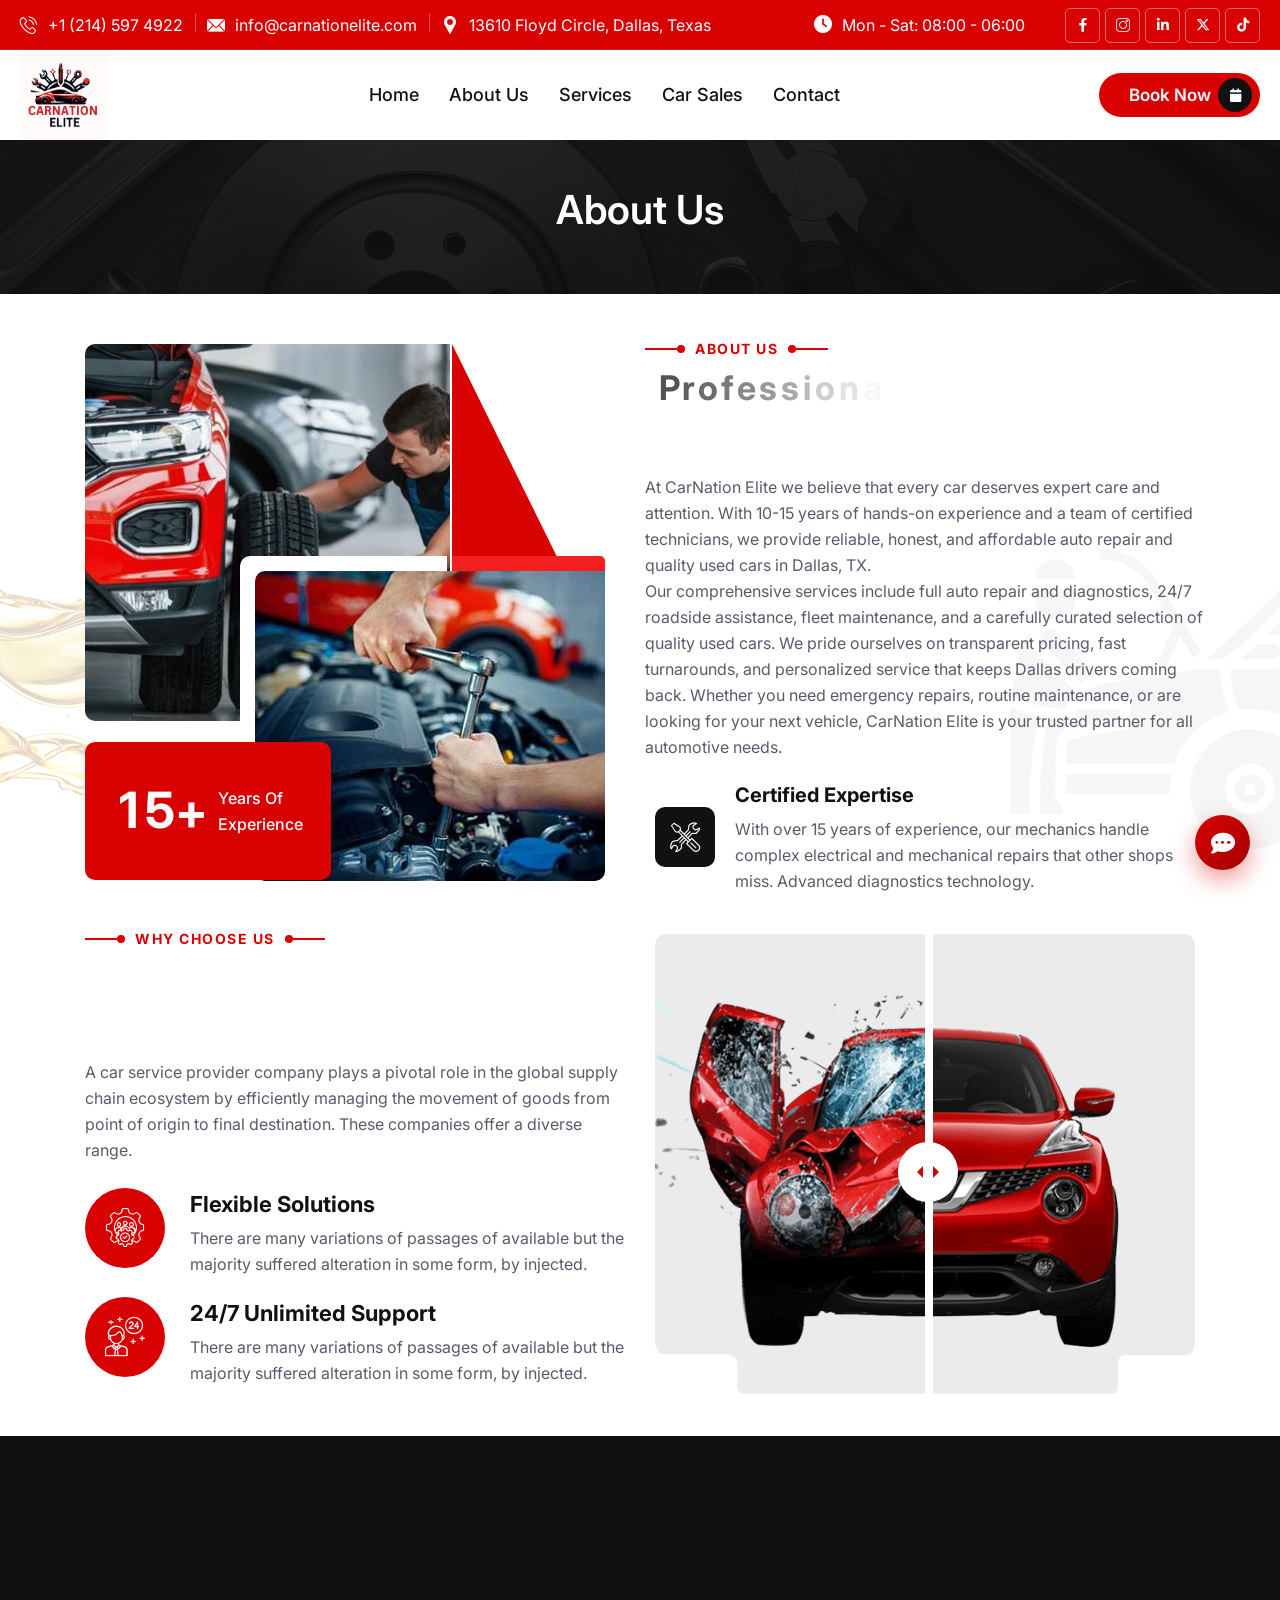
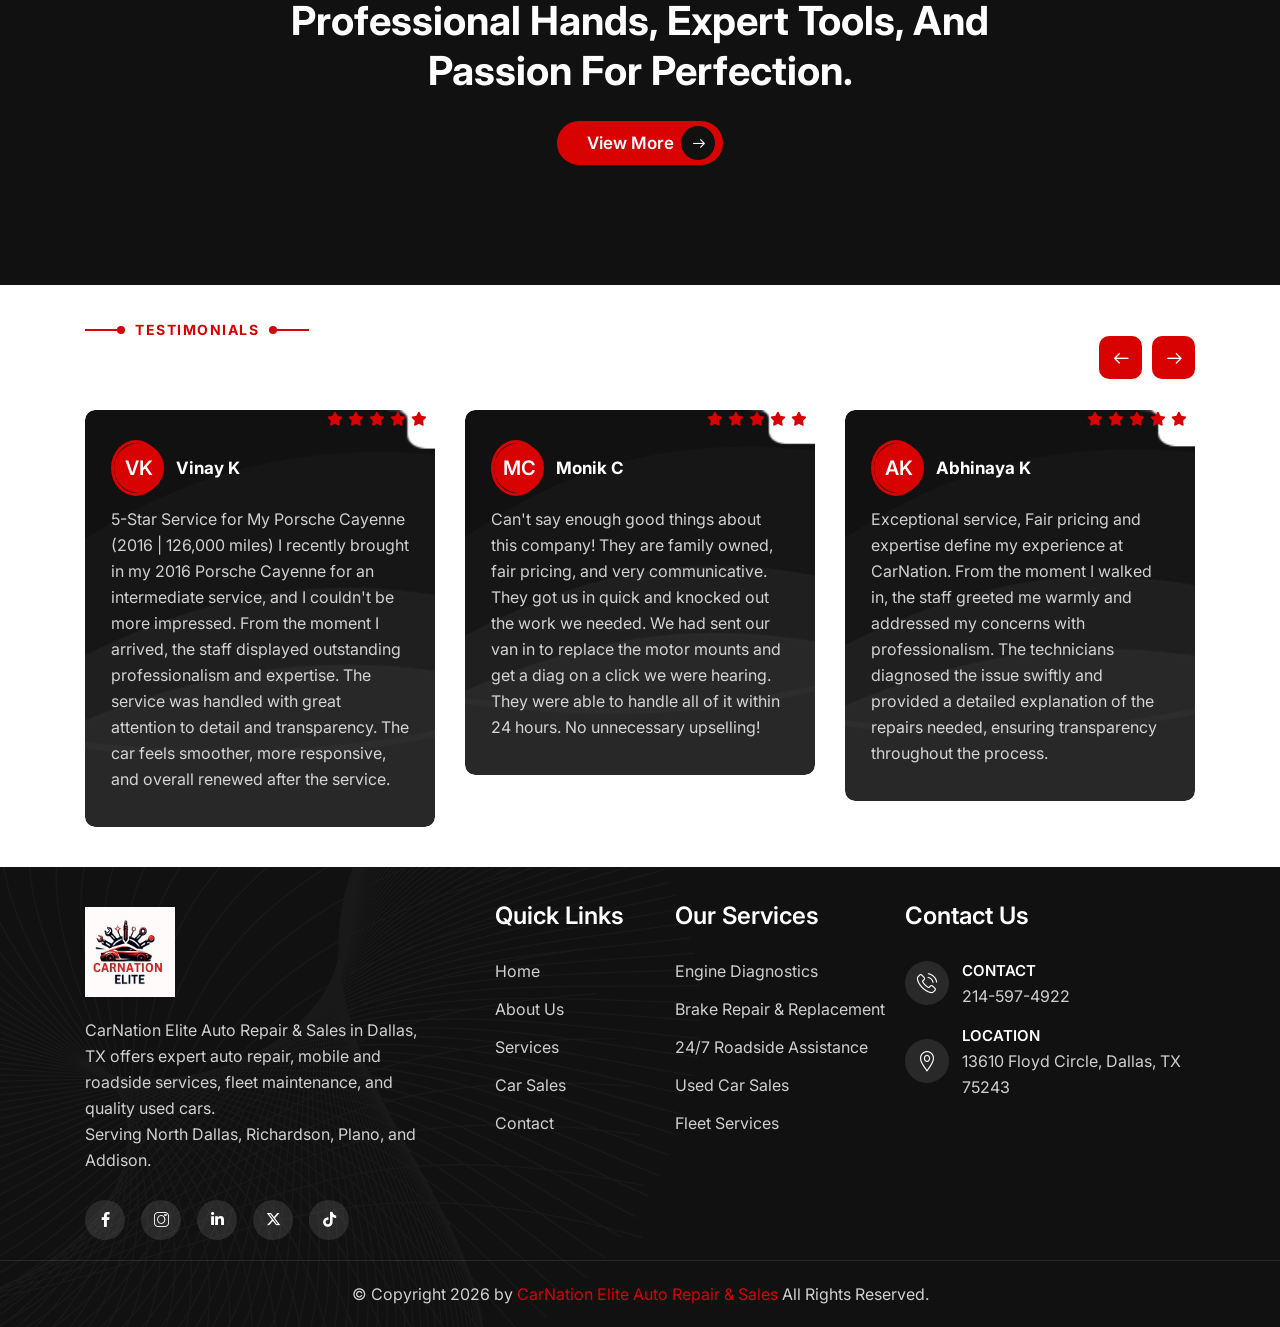
==== about.html @ b5d97a6f "Initial commit" ====
<!DOCTYPE html>
<html lang="en">


<head>
    <meta charset="UTF-8" />
    <meta name="viewport" content="width=device-width, initial-scale=1.0" />
    <title>About CarNation Elite - Professional Auto Repair & Used Cars Dallas TX</title>
    <meta name="description"
        content="Learn about CarNation Elite - Dallas's trusted auto repair and used car dealership with 15+ years experience. Meet our certified technicians and discover our commitment to quality service, transparent pricing, and customer satisfaction." />
    <meta name="keywords"
        content="about CarNation Elite, auto repair Dallas TX, certified mechanics Dallas, used car dealership Dallas, roadside assistance Texas, fleet services Dallas, car maintenance experts, automotive repair specialists, Dallas auto shop history, certified technicians" />
    <meta name="author" content="CarNation Elite Auto Repair & Sales" />
    <meta name="robots" content="index, follow, max-image-preview:large, max-snippet:-1, max-video-preview:-1" />
    <meta name="language" content="English" />
    <meta name="geo.region" content="US-TX" />
    <meta name="geo.placename" content="Dallas, Texas" />
    <meta name="geo.position" content="32.7767;-96.7970" />
    <link rel="apple-touch-icon" sizes="180x180" href="assets/images/favicons/apple-touch-icon.png" />
    <link rel="icon" type="image/png" sizes="32x32" href="assets/images/favicons/favicon-32x32.png" />
    <link rel="icon" type="image/png" sizes="16x16" href="assets/images/favicons/favicon-16x16.png" />
    <link rel="canonical" href="https://carnationelite.com/about.html" />
    <meta property="og:locale" content="en_US" />
    <meta property="og:type" content="website" />
    <meta property="og:title" content="About CarNation Elite - Meet Dallas's Trusted Auto Repair Experts" />
    <meta property="og:description"
        content="Discover CarNation Elite's story - 15+ years serving Dallas with expert auto repair, quality used cars, and certified technicians. Learn about our commitment to excellence and customer satisfaction." />
    <meta property="og:url" content="https://carnationelite.com/about.html" />
    <meta property="og:site_name" content="CarNation Elite Auto Repair & Sales" />
    <meta property="og:image" content="https://carnationelite.com/assets/images/resources/logo-2.png" />
    <meta property="og:image:width" content="1200" />
    <meta property="og:image:height" content="630" />
    <meta name="twitter:card" content="summary_large_image" />
    <meta name="twitter:title" content="About CarNation Elite - Dallas Auto Repair Experts" />
    <meta name="twitter:description"
        content="Meet the team behind Dallas's trusted auto repair service. 15+ years experience, certified technicians, and commitment to quality service." />
    <meta name="twitter:image" content="https://carnationelite.com/assets/images/resources/logo-2.png" />
    <meta name="twitter:site" content="@carnationelite" />
    <script type="application/ld+json">
    {
        "@context": "https://schema.org",
        "@type": "AutoRepair",
        "name": "CarNation Elite Auto Repair & Sales",
        "description": "Expert auto repair, 24/7 roadside assistance, fleet services & quality used cars in Dallas, TX. Certified technicians with 15+ years experience.",
        "url": "https://carnationelite.com",
        "logo": "https://carnationelite.com/assets/images/resources/logo-2.png",
        "image": "https://carnationelite.com/assets/images/resources/about-one-img-1.jpg",
        "telephone": "+1-214-597-4922",
        "email": "info@carnationelite.com",
        "address": {
            "@type": "PostalAddress",
            "streetAddress": "13610 Floyd Circle",
            "addressLocality": "Dallas",
            "addressRegion": "TX",
            "postalCode": "75243",
            "addressCountry": "US"
        },
        "geo": {
            "@type": "GeoCoordinates",
            "latitude": "32.7767",
            "longitude": "-96.7970"
        },
        "openingHours": "Mo-Sa 08:00-18:00",
        "priceRange": "$$",
        "hasOfferCatalog": {
            "@type": "OfferCatalog",
            "name": "Auto Repair Services",
            "itemListElement": [
                {
                    "@type": "Offer",
                    "itemOffered": {
                        "@type": "Service",
                        "name": "Engine Diagnostics",
                        "description": "Advanced engine diagnostics to quickly identify and resolve issues"
                    }
                },
                {
                    "@type": "Offer",
                    "itemOffered": {
                        "@type": "Service",
                        "name": "Brake Repair",
                        "description": "Expert brake inspections, repairs, and replacements"
                    }
                },
                {
                    "@type": "Offer",
                    "itemOffered": {
                        "@type": "Service",
                        "name": "24/7 Roadside Assistance",
                        "description": "Emergency towing and roadside repair services"
                    }
                },
                {
                    "@type": "Offer",
                    "itemOffered": {
                        "@type": "Service",
                        "name": "Used Car Sales",
                        "description": "Quality inspected used cars with transparent history"
                    }
                }
            ]
        },
        "aggregateRating": {
            "@type": "AggregateRating",
            "ratingValue": "4.8",
            "reviewCount": "77",
            "bestRating": "5"
        },
        "sameAs": [
            "https://www.facebook.com/carnationelite",
            "https://www.instagram.com/carnation_elite/",
            "https://www.linkedin.com/company/carnation-elite/",
            "https://twitter.com/carnationelite",
            "https://www.tiktok.com/in/about"
        ]
    }
    </script>
    <script type="application/ld+json">
    {
        "@context": "https://schema.org",
        "@type": "LocalBusiness",
        "name": "CarNation Elite Auto Repair & Sales",
        "description": "Dallas's premier auto repair and used car dealership serving North Dallas, Richardson, Plano, and Addison.",
        "url": "https://carnationelite.com",
        "telephone": "+1-214-597-4922",
        "address": {
            "@type": "PostalAddress",
            "streetAddress": "13610 Floyd Circle",
            "addressLocality": "Dallas",
            "addressRegion": "TX",
            "postalCode": "75243",
            "addressCountry": "US"
        },
        "geo": {
            "@type": "GeoCoordinates",
            "latitude": "32.7767",
            "longitude": "-96.7970"
        },
        "openingHours": [
            "Mo 08:00-18:00",
            "Tu 08:00-18:00",
            "We 08:00-18:00",
            "Th 08:00-18:00",
            "Fr 08:00-18:00",
            "Sa 08:00-18:00"
        ],
        "servesCuisine": "Auto Repair Services",
        "areaServed": {
            "@type": "GeoCircle",
            "geoMidpoint": {
                "@type": "GeoCoordinates",
                "latitude": "32.7767",
                "longitude": "-96.7970"
            },
            "geoRadius": "25"
        }
    }
    </script>
    <link rel="preconnect" href="https://fonts.googleapis.com/">
    <link rel="preconnect" href="https://fonts.gstatic.com/" crossorigin>
    <link rel="stylesheet" href="https://cdnjs.cloudflare.com/ajax/libs/font-awesome/6.5.0/css/all.min.css">

    <link
        href="https://fonts.googleapis.com/css2?family=Inter:ital,opsz,wght@0,14..32,100..900;1,14..32,100..900&amp;display=swap"
        rel="stylesheet">
    <link rel="stylesheet" href="assets/css/bootstrap.min.css" />
    <link rel="stylesheet" href="assets/css/animate.min.css" />
    <link rel="stylesheet" href="assets/css/custom-animate.css" />
    <link rel="stylesheet" href="assets/css/swiper.min.css" />
    <link rel="stylesheet" href="assets/css/font-awesome-all.css" />
    <link rel="stylesheet" href="assets/css/jarallax.css" />
    <link rel="stylesheet" href="assets/css/flaticon.css">
    <link rel="stylesheet" href="assets/css/aos.css" />
    <link rel="stylesheet" href="assets/css/odometer.min.css" />
    <link rel="stylesheet" href="assets/css/twentytwenty.css" />
    <link rel="stylesheet" href="assets/css/style.css" />
    <link rel="stylesheet" href="assets/css/responsive.css" />
    <link rel="stylesheet" href="assets/css/chatbot.css">
    <link rel="stylesheet" href="assets/css/mobile-bottom-nav.css">
</head>

<body class="custom-cursor">


    <div id="preloader">
        <div class="preloader">
            <span></span>
            <span></span>
        </div>
    </div>
    <div class="page-wrapper">
        <header class="main-header-two">
            <div class="main-menu-two__top">
                <div class="main-menu-two__top-inner">
                    <ul class="list-unstyled main-menu-two__contact-list">
                        <li>
                            <div class="icon">
                                <i class="icon-phone-call"></i>
                            </div>
                            <div class="text">
                                <p><a href="tel:+12145974922">+1 (214) 597 4922</a></p>
                            </div>
                        </li>
                        <li>
                            <div class="icon">
                                <i class="icon-email"></i>
                            </div>
                            <div class="text">
                                <p><a href="mailto:info@carnationelite.com">info@carnationelite.com</a>
                                </p>
                            </div>
                        </li>
                        <li>
                            <div class="icon">
                                <i class="icon-pin"></i>
                            </div>
                            <div class="text">
                                <p>13610 Floyd Circle, Dallas, Texas</p>
                            </div>
                        </li>
                    </ul>
                    <p class="main-menu-two__top-welcome-text">Welcome to CarNation Elite Auto Repair</p>
                    <div class="main-menu-two__top-right">
                        <div class="main-menu-two__top-time">
                            <div class="main-menu-two__top-time-icon">
                                <span class="fas fa-clock"></span>
                            </div>
                            <p class="main-menu-two__top-text">Mon - Sat: 08:00 - 06:00</p>
                        </div>
                        <div class="main-menu-two__social">
                            <a target="_blank" href="https://www.facebook.com/carnationelite"><i
                                    class="icon-facebook-app-symbol"></i></a>
                            <a target="_blank" href="https://www.instagram.com/carnation_elite/"><i
                                    class="icon-instagram"></i></a>
                            <a target="_blank" href="https://www.linkedin.com/company/carnation-elite/"><i
                                    class="fab fa-linkedin-in"></i></a>
                            <a target="_blank" href="https://twitter.com/carnationelite"><i
                                    class="fa-brands fa-x-twitter"></i></a>
                            <a target="_blank" href="https://www.tiktok.com/in/about">
                                <i class="fa-brands fa-tiktok"></i>
                            </a>
                        </div>
                    </div>
                </div>
            </div>
            <nav class="main-menu main-menu-two">
                <div class="main-menu-two__wrapper">
                    <div class="main-menu-two__wrapper-inner">
                        <div class="main-menu-two__left">
                            <div class="main-menu-two__logo">
                                <a href="index.html"><img src="assets/images/resources/logo-2.png" class="bg-white"
                                        alt="" style="height: 90px; width: 90px;"></a>
                            </div>
                        </div>
                        <div class="main-menu-two__main-menu-box">
                            <a href="javascript:void(0);" class="mobile-nav__toggler"><i class="fa fa-bars"></i></a>
                            <ul class="main-menu__list">
                                <li>
                                    <a href="./index.html">Home</a>
                                </li>
                                <li>
                                    <a href="./about.html">About Us</a>
                                </li>
                                <li>
                                    <a href="./services.html">Services</a>
                                </li>
                                <li>
                                    <a href="./carsales.html">Car Sales</a>
                                </li>
                                <li>
                                    <a href="./contact.html">Contact</a>
                                </li>

                            </ul>
                        </div>
                       <div class="main-menu-two__right">
                            <div class="main-menu-two__btn-box">
                                <a href="https://calendly.com/carnationelite/schedule-your-appointment" class="thm-btn"
                                    target="_blank">
                                    Book Now
                                    <span><i class="fa fa-calendar"></i></span>
                                </a>
                            </div>
                        </div>
                    </div>
                </div>
            </nav>
        </header>

        <div class="stricky-header stricked-menu main-menu main-menu-two">
            <div class="sticky-header__content"></div>
        </div>



        <section class="page-header">
            <div class="page-header__bg" style="background-image: url(assets/images/backgrounds/page-header-bg.jpg);">
            </div>
            <div class="container">
                <div class="page-header__inner">
                    <h3>About Us</h3>
                </div>
            </div>
        </section>
        <!--Page Header End-->

        <!--About One Start -->
        <section class="about-one">
            <div class="about-one__shape-1 float-bob-x">
                <img src="assets/images/shapes/about-one-shape-1.png" alt="">
            </div>
            <div class="about-one__shape-2 float-bob-y">
                <img src="assets/images/shapes/about-one-shape-2.png" alt="">
            </div>
            <div class="container">
                <div class="row">
                    <div class="col-xl-6">
                        <div class="about-one__left wow slideInLeft" data-wow-delay="100ms" data-wow-duration="2500ms">
                            <div class="about-one__img-box">
                                <div class="about-one__img">
                                    <img src="assets/images/resources/about-one-img-1.jpg" alt="">
                                </div>
                                <div class="about-one__img-two">
                                    <img src="assets/images/resources/about-one-img-2.jpg" alt="">
                                </div>
                                <div class="about-one__experience-box">
                                    <div class="about-one__experience-count">
                                        <h3 class="odometer" data-count="15">00</h3>
                                        <span>+</span>
                                    </div>
                                    <p class="about-one__experience-count-text">Years Of <br> Experience</p>
                                </div>
                            </div>
                        </div>
                    </div>
                    <div class="col-xl-6">
                        <div class="about-one__right">
                            <div class="section-title text-left sec-title-animation animation-style2">
                                <div class="section-title__tagline-box">
                                    <div class="section-title__tagline-border">
                                        <div class="section-title__shape-1">
                                            <i class="section-title__circle"></i>
                                        </div>
                                    </div>
                                    <h6 class="section-title__tagline">ABOUT US</h6>
                                    <div class="section-title__tagline-border">
                                        <div class="section-title__shape-2">
                                            <i class="section-title__circle"></i>
                                        </div>
                                    </div>
                                </div>
                                <h3 class="section-title__title title-animation">Professional Auto Repair &
                                    <span>Service Center</span>
                                </h3>
                            </div>
                            <p class="about-one__text">At CarNation Elite we believe that every car deserves expert
                                care and attention. With 10-15 years of hands-on experience and a team of certified
                                technicians, we provide reliable, honest, and affordable auto repair and quality used
                                cars in Dallas, TX.</p>
                            <p class="about-one__text">Our comprehensive services include full auto repair and
                                diagnostics,
                                24/7 roadside assistance, fleet maintenance, and a carefully curated selection of
                                quality used cars. We pride ourselves on transparent pricing, fast turnarounds, and
                                personalized service that keeps Dallas drivers coming back. Whether you need emergency
                                repairs, routine maintenance, or are looking for your next vehicle, CarNation Elite is
                                your trusted partner for all automotive needs.</p>
                        </div>
                        <ul class="about-two__points-box">
                            <li>
                                <div class="icon">
                                    <span class="icon-tools-1"></span>
                                </div>
                                <div class="content">
                                    <h4 class="about-two__points-title">Certified Expertise</h4>
                                    <p class="about-two__points-text">With over 15 years of experience, our
                                        mechanics handle complex electrical and mechanical repairs that other shops
                                        miss. <br> Advanced diagnostics technology.</p>
                                </div>
                            </li>
                        </ul>
                    </div>
                </div>
            </div>
        </section>

        <section class="why-choose-two about-page-why-choose">
            <div class="container">
                <div class="row">
                    <div class="col-xl-6">
                        <div class="why-choose-two__left">
                            <div class="section-title text-left sec-title-animation animation-style2">
                                <div class="section-title__tagline-box">
                                    <div class="section-title__tagline-border">
                                        <div class="section-title__shape-1">
                                            <i class="section-title__circle"></i>
                                        </div>
                                    </div>
                                    <h6 class="section-title__tagline">Why Choose us</h6>
                                    <div class="section-title__tagline-border">
                                        <div class="section-title__shape-2">
                                            <i class="section-title__circle"></i>
                                        </div>
                                    </div>
                                </div>
                                <h3 class="section-title__title title-animation">Reason For Choosing
                                    Our <span>Car Services!</span>
                                </h3>
                            </div>
                            <p class="why-choose-two__text">A car service provider company plays a pivotal role in the
                                global supply chain ecosystem by efficiently managing the movement of goods from point
                                of origin to final destination. These companies offer a diverse range.</p>
                            <ul class="why-choose-two__points">
                                <li>
                                    <div class="icon">
                                        <span class="icon-professional-services"></span>
                                    </div>
                                    <div class="content">
                                        <h4>Flexible Solutions</h4>
                                        <p>There are many variations of passages of available but the majority suffered
                                            alteration in some form, by injected.</p>
                                    </div>
                                </li>
                                <li>
                                    <div class="icon">
                                        <span class="icon-24-hours"></span>
                                    </div>
                                    <div class="content">
                                        <h4>24/7 Unlimited Support</h4>
                                        <p>There are many variations of passages of available but the majority suffered
                                            alteration in some form, by injected.</p>
                                    </div>
                                </li>
                            </ul>
                        </div>
                    </div>
                    <div class="col-xl-6">
                        <div class="why-choose-two__right">
                            <div class="why-choose-two__img-box">
                                <div class="why-choose-two__img">
                                    <div class="before-after-twentytwenty" id="wrinkle-before-after">
                                        <img src="assets/images/resources/why-choose-two-img-1.png" alt="">
                                        <img src="assets/images/resources/why-choose-two-img-2.png" alt="">
                                    </div>
                                </div>
                            </div>
                        </div>
                    </div>
                </div>
            </div>
        </section>
        <!--Why Choose Two End-->

        <section class="video-one">
            <div class="video-one__bg jarallax" data-jarallax data-speed="0.2" data-imgPosition="50% 0%"
                style="background-image: url(assets/images/backgrounds/video-one-bg.jpg);">
            </div>
            <div class="container">
                <div class="video-one__inner">
                    <h2 class="video-one__title">Professional hands, expert tools, and <br>passion for perfection.</h2>
                    <div class="video-one__btn-box">
                        <a href="./services.html" class="thm-btn">View More
                            <span class="icon-next"></span>
                        </a>
                    </div>
                </div>
            </div>
        </section>

        <section class="testimonial-two">
            <div class="container">
                <div class="testimonial-two__top">
                    <div class="section-title text-left sec-title-animation animation-style2">
                        <div class="section-title__tagline-box">
                            <div class="section-title__tagline-border">
                                <div class="section-title__shape-1">
                                    <i class="section-title__circle"></i>
                                </div>
                            </div>
                            <h6 class="section-title__tagline">Testimonials</h6>
                            <div class="section-title__tagline-border">
                                <div class="section-title__shape-2">
                                    <i class="section-title__circle"></i>
                                </div>
                            </div>
                        </div>
                        <h3 class="section-title__title title-animation">Customer <span>Testimonials</span>
                        </h3>
                    </div>
                    <div class="testimonial-two__nav">
                        <div class="swiper-button-next1">
                            <i class="icon-back"></i>
                        </div>
                        <div class="swiper-button-prev1">
                            <i class="icon-next"></i>
                        </div>
                    </div>
                </div>
                <div class="swiper-container testimonial-two__carousel">
                    <div class="swiper-wrapper">
                        <div class="swiper-slide">
                            <div class="testimonial-two__single-inner">
                                <div class="testimonial-two__single">
                                    <div class="testimonial-two__single-bg-shape"
                                        style="background-image: url(assets/images/shapes/testimonial-two-single-bg-shape.png);">
                                    </div>
                                    <div class="testimonial-two__author-box">
                                        <div class="testimonial-two__author-img">
                                            <div class="testimonial-two__letter-avatar">VK</div>
                                        </div>
                                        <div class="testimonial-two__author-content">
                                            <h3 class="testimonial-two__author-name"><a href="javascript:void(0);">Vinay
                                                    K</a>
                                            </h3>
                                        </div>
                                    </div>
                                    <p class="testimonial-two__author-text">5-Star Service for My Porsche Cayenne (2016
                                        | 126,000 miles) I recently brought in my 2016 Porsche Cayenne for an
                                        intermediate service, and I couldn't be more impressed. From the moment I
                                        arrived, the staff displayed outstanding professionalism and expertise. The
                                        service was handled with great attention to detail and transparency. The car
                                        feels smoother, more responsive, and overall renewed after the service.</p>

                                </div>
                                <div class="testimonial-two__ratting">
                                    <span class="fas fa-star"></span>
                                    <span class="fas fa-star"></span>
                                    <span class="fas fa-star"></span>
                                    <span class="fas fa-star"></span>
                                    <span class="fas fa-star"></span>
                                </div>
                            </div>
                        </div>
                        <div class="swiper-slide">
                            <div class="testimonial-two__single-inner">
                                <div class="testimonial-two__single">
                                    <div class="testimonial-two__single-bg-shape"
                                        style="background-image: url(assets/images/shapes/testimonial-two-single-bg-shape.png);">
                                    </div>
                                    <div class="testimonial-two__author-box">
                                        <div class="testimonial-two__author-img">
                                            <div class="testimonial-two__letter-avatar">MC</div>
                                        </div>
                                        <div class="testimonial-two__author-content">
                                            <h3 class="testimonial-two__author-name"><a href="javascript:void(0);">Monik
                                                    C</a></h3>
                                        </div>
                                    </div>
                                    <p class="testimonial-two__author-text">Can't say enough good things about this
                                        company! They are family owned, fair pricing, and very communicative. They got
                                        us in quick and knocked out the work we needed. We had sent our van in to
                                        replace the motor mounts and get a diag on a click we were hearing. They were
                                        able to handle all of it within 24 hours. No unnecessary upselling!</p>

                                </div>
                                <div class="testimonial-two__ratting">
                                    <span class="fas fa-star"></span>
                                    <span class="fas fa-star"></span>
                                    <span class="fas fa-star"></span>
                                    <span class="fas fa-star"></span>
                                    <span class="fas fa-star"></span>
                                </div>
                            </div>
                        </div>
                        <div class="swiper-slide">
                            <div class="testimonial-two__single-inner">
                                <div class="testimonial-two__single">
                                    <div class="testimonial-two__single-bg-shape"
                                        style="background-image: url(assets/images/shapes/testimonial-two-single-bg-shape.png);">
                                    </div>
                                    <div class="testimonial-two__author-box">
                                        <div class="testimonial-two__author-img">
                                            <div class="testimonial-two__letter-avatar">AK</div>
                                        </div>
                                        <div class="testimonial-two__author-content">
                                            <h3 class="testimonial-two__author-name"><a
                                                    href="javascript:void(0);">Abhinaya K</a></h3>
                                        </div>
                                    </div>
                                    <p class="testimonial-two__author-text">Exceptional service, Fair pricing and
                                        expertise define my experience at CarNation. From the moment I walked in, the
                                        staff greeted me warmly and addressed my concerns with professionalism. The
                                        technicians diagnosed the issue swiftly and provided a detailed explanation of
                                        the repairs needed, ensuring transparency throughout the process.</p>

                                </div>
                                <div class="testimonial-two__ratting">
                                    <span class="fas fa-star"></span>
                                    <span class="fas fa-star"></span>
                                    <span class="fas fa-star"></span>
                                    <span class="fas fa-star"></span>
                                    <span class="fas fa-star"></span>
                                </div>
                            </div>
                        </div>

                        <div class="swiper-slide">
                            <div class="testimonial-two__single-inner">
                                <div class="testimonial-two__single">
                                    <div class="testimonial-two__single-bg-shape"
                                        style="background-image: url(assets/images/shapes/testimonial-two-single-bg-shape.png);">
                                    </div>
                                    <div class="testimonial-two__author-box">
                                        <div class="testimonial-two__author-img">
                                            <div class="testimonial-two__letter-avatar">YG</div>
                                        </div>
                                        <div class="testimonial-two__author-content">
                                            <h3 class="testimonial-two__author-name"><a
                                                    href="javascript:void(0);">Yugandhar G</a></h3>
                                        </div>
                                    </div>
                                    <p class="testimonial-two__author-text"> I recently used Carnation Elite Service and
                                        had an excellent experience. The entire process was smooth. The staff was very
                                        professional, explained the details clearly, and made sure I was comfortable
                                        with the service options. Overall, Carnation Elite Service exceeded my
                                        expectations!</p>

                                </div>
                                <div class="testimonial-two__ratting">
                                    <span class="fas fa-star"></span>
                                    <span class="fas fa-star"></span>
                                    <span class="fas fa-star"></span>
                                    <span class="fas fa-star"></span>
                                    <span class="fas fa-star"></span>
                                </div>
                            </div>
                        </div>
                        <div class="swiper-slide">
                            <div class="testimonial-two__single-inner">
                                <div class="testimonial-two__single">
                                    <div class="testimonial-two__single-bg-shape"
                                        style="background-image: url(assets/images/shapes/testimonial-two-single-bg-shape.png);">
                                    </div>
                                    <div class="testimonial-two__author-box">
                                        <div class="testimonial-two__author-img">
                                            <div class="testimonial-two__letter-avatar">BV</div>
                                        </div>
                                        <div class="testimonial-two__author-content">
                                            <h3 class="testimonial-two__author-name"><a
                                                    href="javascript:void(0);">Briana V</a></h3>
                                        </div>
                                    </div>
                                    <p class="testimonial-two__author-text">Extremely satisfied with the work that was
                                        done on my 2020 Mercedes. They had it ready in a couple of hours when the
                                        dealership was trying to keep it for a week and were trying to charge me an arm
                                        and a leg. The price was way better, very professional. I Extremely recommend
                                        them!</p>

                                </div>
                                <div class="testimonial-two__ratting">
                                    <span class="fas fa-star"></span>
                                    <span class="fas fa-star"></span>
                                    <span class="fas fa-star"></span>
                                    <span class="fas fa-star"></span>
                                    <span class="fas fa-star"></span>
                                </div>
                            </div>
                        </div>
                        <div class="swiper-slide">
                            <div class="testimonial-two__single-inner">
                                <div class="testimonial-two__single">
                                    <div class="testimonial-two__single-bg-shape"
                                        style="background-image: url(assets/images/shapes/testimonial-two-single-bg-shape.png);">
                                    </div>
                                    <div class="testimonial-two__author-box">
                                        <div class="testimonial-two__author-img">
                                            <div class="testimonial-two__letter-avatar">M</div>
                                        </div>
                                        <div class="testimonial-two__author-content">
                                            <h3 class="testimonial-two__author-name"><a
                                                    href="javascript:void(0);">Mahesh</a></h3>
                                        </div>
                                    </div>
                                    <p class="testimonial-two__author-text">Been in Dallas for 8yrs, for the first time
                                        I see a desi Auto repair shop. I did my 100k service on my 2018 BMW 340i, got
                                        1500$ less quote compared to dealership quote and explained everything
                                        professionally. Highly recommended.</p>

                                </div>
                                <div class="testimonial-two__ratting">
                                    <span class="fas fa-star"></span>
                                    <span class="fas fa-star"></span>
                                    <span class="fas fa-star"></span>
                                    <span class="fas fa-star"></span>
                                    <span class="fas fa-star"></span>
                                </div>
                            </div>
                        </div>
                        <div class="swiper-slide">
                            <div class="testimonial-two__single-inner">
                                <div class="testimonial-two__single">
                                    <div class="testimonial-two__single-bg-shape"
                                        style="background-image: url(assets/images/shapes/testimonial-two-single-bg-shape.png);">
                                    </div>
                                    <div class="testimonial-two__author-box">
                                        <div class="testimonial-two__author-img">
                                            <div class="testimonial-two__letter-avatar">G</div>
                                        </div>
                                        <div class="testimonial-two__author-content">
                                            <h3 class="testimonial-two__author-name"><a
                                                    href="javascript:void(0);">Vikash</a></h3>
                                        </div>
                                    </div>
                                    <p class="testimonial-two__author-text">I tried several garages before finding
                                        Carnation Elite in Dallas, where they successfully addressed my car's problem
                                        that no one else could. Their expertise and thorough work were worth the extra
                                        time. Highly recommend for complex car issues!</p>

                                </div>
                                <div class="testimonial-two__ratting">
                                    <span class="fas fa-star"></span>
                                    <span class="fas fa-star"></span>
                                    <span class="fas fa-star"></span>
                                    <span class="fas fa-star"></span>
                                    <span class="fas fa-star"></span>
                                </div>
                            </div>
                        </div>
                    </div>
                </div>
            </div>
        </section>

        <footer class="site-footer-two">
            <div class="site-footer-two__shape-1 float-bob-x">
                <img src="assets/images/shapes/site-footer-two-shape-1.png" alt="">
            </div>
            <div class="container">
                <div class="site-footer-two__top">
                    <div class="row">
                        <div class="col-xl-4 col-lg-6 col-md-6 wow fadeInUp" data-wow-delay="100ms">
                            <div class="footer-widget-two__column footer-widget-two__about">
                                <div class="footer-widget-two__logo">
                                    <a href="index.html"><img src="assets/images/resources/logo-2.png" class="bg-white"
                                            alt="" style="height: 90px; width: 90px;"></a>
                                </div>
                                <p class="footer-widget-two__about-text">CarNation Elite Auto Repair & Sales in Dallas,
                                    TX offers expert auto repair, mobile and roadside services, fleet maintenance, and
                                    quality used cars. <br> Serving North Dallas, Richardson, Plano, and Addison.</p>
                                <div class="site-footer-two__social">
                                    <a target="_blank" href="https://www.facebook.com/carnationelite"><i
                                            class="icon-facebook-app-symbol"></i></a>
                                    <a target="_blank" href="https://www.instagram.com/carnation_elite/"><i
                                            class="icon-instagram"></i></a>
                                    <a target="_blank" href="https://www.linkedin.com/company/carnation-elite/"><i
                                            class="fab fa-linkedin-in"></i></a>
                                    <a target="_blank" href="https://twitter.com/carnationelite"><i
                                            class="fa-brands fa-x-twitter"></i></a>
                                    <a target="_blank" href="https://www.tiktok.com/in/about">
                                        <i class="fa-brands fa-tiktok"></i>
                                    </a>
                                </div>
                            </div>
                        </div>
                        <div class="col-xl-2 col-lg-6 col-md-6 wow fadeInUp" data-wow-delay="200ms">
                            <div class="footer-widget-two__column footer-widget-two__usefull-link">
                                <div class="footer-widget-two__title-box">
                                    <h3 class="footer-widget-two__title">Quick Links</h3>
                                </div>
                                <div class="footer-widget-two__link-box">
                                    <ul class="footer-widget-two__link list-unstyled">
                                        <li><a href="index.html">Home</a></li>
                                        <li><a href="./about.html">About Us</a></li>
                                        <li><a href="./services.html">Services</a></li>
                                        <li><a href="./carsales.html">Car Sales</a></li>
                                        <li><a href="./contact.html">Contact</a></li>
                                    </ul>
                                </div>
                            </div>
                        </div>
                        <div class="col-xl-3 col-lg-6 col-md-6 wow fadeInUp" data-wow-delay="300ms">
                            <div class="footer-widget-two__column footer-widget-two__services">
                                <div class="footer-widget-two__title-box">
                                    <h3 class="footer-widget-two__title">Our Services</h3>
                                </div>
                                <ul class="footer-widget-two__link list-unstyled">
                                    <li><a href="javascript:void(0);">Engine Diagnostics</a>
                                    </li>
                                    <li><a href="javascript:void(0);">Brake Repair & Replacement</a>
                                    </li>
                                    <li><a href="javascript:void(0);">24/7 Roadside Assistance</a></li>
                                    <li><a href="javascript:void(0);">Used Car Sales</a></li>
                                    <li><a href="javascript:void(0);">Fleet Services</a>
                                    </li>
                                </ul>
                            </div>
                        </div>
                        <div class="col-xl-3 col-lg-6 col-md-6 wow fadeInUp" data-wow-delay="400ms">
                            <div class="footer-widget-two__column footer-widget-two__newsletter">
                                <div class="footer-widget-two__title-box">
                                    <h3 class="footer-widget-two__newsletter-title">Contact Us</h3>
                                </div>
                                <ul class="footer-widget-two__contact list-unstyled">
                                    <li>
                                        <div class="icon">
                                            <span class="icon-phone-call"></span>
                                        </div>
                                        <div class="content">
                                            <h5>Contact</h5>
                                            <p><a href="tel:+12145974922">214-597-4922</a></p>
                                        </div>
                                    </li>
                                    <li>
                                        <div class="icon">
                                            <span class="icon-location"></span>
                                        </div>
                                        <div class="content">
                                            <h5>Location</h5>
                                            <p>13610 Floyd Circle, Dallas, TX 75243</p>
                                        </div>
                                    </li>
                                </ul>

                            </div>
                        </div>
                    </div>
                </div>
            </div>
            <div class="site-footer-two__bottom">
                <div class="container">
                    <div class="site-footer-two__bottom-inner">
                        <p class="site-footer-two__bottom-text">© Copyright 2026 by <a
                                href="javascript:void(0);">CarNation Elite Auto
                                Repair & Sales</a> All Rights
                            Reserved.</p>
                    </div>
                </div>
            </div>
        </footer>
    </div>


    <div class="mobile-nav__wrapper">
        <div class="mobile-nav__overlay mobile-nav__toggler"></div>
        <div class="mobile-nav__content">
            <span class="mobile-nav__close mobile-nav__toggler"><i class="fa fa-times"></i></span>
            <div class="logo-box">
                <a href="index.html" aria-label="logo image"><img src="assets/images/resources/logo-2.png" width="60px"
                        alt="logo" /></a>
            </div>
            <div class="mobile-nav__container"></div>
            <ul class="mobile-nav__contact list-unstyled">
                <li>
                    <i class="fa fa-envelope"></i>
                    <a href="mailto:info@carnationelite.com">info@carnationelite.com</a>
                </li>
                <li>
                    <i class="fas fa-phone"></i>
                    <a href="tel:214-597-4922">214-597-4922</a>
                </li>
            </ul>
            <div class="mobile-nav__top">
                <div class="mobile-nav__social">
                    <a target="_blank" href="https://www.facebook.com/carnationelite"><i
                            class="icon-facebook-app-symbol"></i></a>
                    <a target="_blank" href="https://www.instagram.com/carnation_elite/"><i
                            class="icon-instagram"></i></a>
                    <a target="_blank" href="https://www.linkedin.com/company/carnation-elite/"><i
                            class="fab fa-linkedin-in"></i></a>
                    <a target="_blank" href="https://twitter.com/carnationelite"><i
                            class="fa-brands fa-x-twitter"></i></a>
                    <a target="_blank" href="https://www.tiktok.com/in/about">
                        <i class="fa-brands fa-tiktok"></i>
                    </a>
                </div>
            </div>

        </div>
    </div>

    <a href="#" data-target="html" class="scroll-to-target scroll-to-top">
        <span class="scroll-to-top__wrapper"><span class="scroll-to-top__inner"></span></span>
        <span class="scroll-to-top__text"> Go Back Top</span>
    </a>


    <!-- Mobile Bottom Navigation -->
    <div class="mobile-bottom-nav">
        <a href="index.html">
            <i class="fa fa-home"></i>
            <span>Home</span>
        </a>
        <a href="about.html" class="active">
            <i class="fa fa-info-circle"></i>
            <span>About</span>
        </a>
        <a href="services.html">
            <i class="fa fa-briefcase"></i>
            <span>Services</span>
        </a>
        <a href="https://calendly.com/carnationelite/schedule-your-appointment" target="_blank">
            <i class="fa fa-calendar"></i>
            <span>Book Now</span>
        </a>
        <a href="contact.html">
            <i class="fa fa-user"></i>
            <span>Contact</span>
        </a>
    </div>

    <script src="assets/js/jquery-latest.js"></script>
    <script src="assets/js/bootstrap.bundle.min.js"></script>
    <script src="assets/js/jarallax.min.js"></script>
    <script src="assets/js/jquery.appear.min.js"></script>
    <script src="assets/js/swiper.min.js"></script>
    <script src="assets/js/wow.js"></script>
    <script src="assets/js/jquery-sidebar-content.js"></script>
    <script src="assets/js/aos.js"></script>
    <script src="assets/js/odometer.min.js"></script>
    <script src="assets/js/twentytwenty.js"></script>
    <script src="assets/js/jquery.event.move.js"></script>
    <script src="assets/js/gsap/gsap.js"></script>
    <script src="assets/js/gsap/ScrollTrigger.js"></script>
    <script src="assets/js/gsap/SplitText.js"></script>
    <script src="assets/js/script.js"></script>
    <!-- AI Chatbot -->
    <div class="ai-chatbot-overlay"></div>
    <div class="ai-chatbot-toggle">
        <i class="fas fa-comment-dots"></i>
    </div>

    <div class="ai-chatbot-window">
        <div class="ai-chatbot-header">
            <img src="assets/images/resources/logo-2.png" alt="AI Assistant">
            <div class="ai-chatbot-header-info">
                <h4>CarNation AI</h4>
                <span>Online</span>
            </div>
            <div class="ai-chatbot-close">
                <i class="fas fa-times"></i>
            </div>
        </div>
        <div class="ai-chatbot-messages">
            <div class="ai-message bot">
                Hello! Welcome to CarNation Elite Auto Repair & Sales. How can I help you today?
            </div>
        </div>
        <div class="ai-chatbot-input-area">
            <input type="text" placeholder="Type your message...">
            <button class="ai-chatbot-send">
                <i class="fas fa-paper-plane"></i>
            </button>
        </div>
    </div>

    <script src="assets/js/chatbot.js"></script>
<script src="assets/js/smoothscroll.min.js"></script>
</body>


</html>
---- assets/css/jarallax.css ----
.jarallax {
    position: relative;
    z-index: 0;
}
.jarallax > .jarallax-img {
    position: absolute;
    object-fit: cover;
    /* support for plugin https://github.com/bfred-it/object-fit-images */
    font-family: 'object-fit: cover;';
    top: 0;
    left: 0;
    width: 100%;
    height: 100%;
    z-index: -1;
}
---- assets/css/flaticon.css ----
@font-face {
  font-family: 'icomoon';
  src: url('../fonts/icomoon78ed.eot?orkqwr');
  src: url('../fonts/icomoon78ed.eot?orkqwr#iefix') format('embedded-opentype'),
    url('../fonts/icomoon78ed.ttf?orkqwr') format('truetype'),
    url('../fonts/icomoon78ed.woff?orkqwr') format('woff'),
    url('../fonts/icomoon78ed.svg?orkqwr#icomoon') format('svg');
  font-weight: normal;
  font-style: normal;
  font-display: block;
}

[class^="icon-"],
[class*=" icon-"] {
  /* use !important to prevent issues with browser extensions that change fonts */
  font-family: 'icomoon' !important;
  speak: never;
  font-style: normal;
  font-weight: normal;
  font-variant: normal;
  text-transform: none;
  line-height: 1;

  /* Better Font Rendering =========== */
  -webkit-font-smoothing: antialiased;
  -moz-osx-font-smoothing: grayscale;
}







.icon-brake-disc:before {
  content: "\e900";
}

.icon-low-beam:before {
  content: "\e901";
}

.icon-left:before {
  content: "\e902";
}

.icon-facebook-app-symbol:before {
  content: "\e903";
}

.icon-twitter:before {
  content: "\e904";
}

.icon-twitter-1:before {
  content: "\e905";
}

.icon-instagram:before {
  content: "\e906";
}

.icon-linkedin:before {
  content: "\e907";
}

.icon-pinterest:before {
  content: "\e908";
}

.icon-share:before {
  content: "\e909";
}

.icon-calendar:before {
  content: "\e90a";
}

.icon-user:before {
  content: "\e90b";
}

.icon-comment:before {
  content: "\e90c";
}

.icon-shield:before {
  content: "\e90d";
}

.icon-customer-review:before {
  content: "\e90e";
}

.icon-phone-call:before {
  content: "\e90f";
}

.icon-clock-1:before {
  content: "\e910";
}

.icon-affordable:before {
  content: "\e911";
}

.icon-satisfaction:before {
  content: "\e912";
}

.icon-call-center:before {
  content: "\e913";
}

.icon-technology:before {
  content: "\e914";
}

.icon-spark-plug:before {
  content: "\e915";
}

.icon-part:before {
  content: "\e916";
}

.icon-spare-parts:before {
  content: "\e917";
}

.icon-breakdown:before {
  content: "\e918";
}

.icon-motor:before {
  content: "\e919";
}

.icon-spare-parts-1:before {
  content: "\e91a";
}

.icon-flat-tire:before {
  content: "\e91b";
}

.icon-tire-pressure:before {
  content: "\e91c";
}

.icon-tyre:before {
  content: "\e91d";
}

.icon-diagnostic:before {
  content: "\e91e";
}

.icon-tire:before {
  content: "\e91f";
}

.icon-oil:before {
  content: "\e920";
}

.icon-mechanical:before {
  content: "\e921";
}

.icon-battery:before {
  content: "\e922";
}

.icon-brake:before {
  content: "\e923";
}

.icon-next:before {
  content: "\e924";
}

.icon-back:before {
  content: "\e925";
}

.icon-tools-1:before {
  content: "\e926";
}

.icon-call:before {
  content: "\e927";
}

.icon-pin:before {
  content: "\e928";
}

.icon-email:before {
  content: "\e929";
}

.icon-mail:before {
  content: "\e92a";
}

.icon-investment:before {
  content: "\e92b";
}

.icon-right:before {
  content: "\e92c";
}

.icon-clock:before {
  content: "\e92d";
}

.icon-location:before {
  content: "\e92e";
}

.icon-electrical-mechanic:before {
  content: "\e92f";
}

.icon-technician:before {
  content: "\e930";
}

.icon-tire-1:before {
  content: "\e931";
}

.icon-check-1:before {
  content: "\e932";
}

.icon-fan:before {
  content: "\e933";
}

.icon-steering-wheel:before {
  content: "\e934";
}

.icon-car-parts:before {
  content: "\e935";
}

.icon-tools:before {
  content: "\e936";
}

.icon-professional-services:before {
  content: "\e937";
}

.icon-guarantee:before {
  content: "\e938";
}

.icon-time-management:before {
  content: "\e939";
}

.icon-price-tag:before {
  content: "\e93a";
}

.icon-medal:before {
  content: "\e93b";
}

.icon-trophy:before {
  content: "\e93c";
}

.icon-car:before {
  content: "\e93d";
}

.icon-costumer:before {
  content: "\e93e";
}

.icon-expert-team:before {
  content: "\e93f";
}

.icon-fast:before {
  content: "\e940";
}

.icon-24-hours:before {
  content: "\e941";
}

.icon-checked:before {
  content: "\e942";
}

.icon-check:before {
  content: "\e943";
}
---- assets/css/twentytwenty.css ----
.twentytwenty-horizontal .twentytwenty-handle:before,
.twentytwenty-horizontal .twentytwenty-handle:after,
.twentytwenty-vertical .twentytwenty-handle:before,
.twentytwenty-vertical .twentytwenty-handle:after {
  content: " ";
  display: block;
  background: white;
  position: absolute;
  z-index: 30;
  -webkit-box-shadow: 0px 0px 12px rgba(51, 51, 51, 0.5);
  -moz-box-shadow: 0px 0px 12px rgba(51, 51, 51, 0.5);
  box-shadow: 0px 0px 12px rgba(51, 51, 51, 0.5);
}

.twentytwenty-horizontal .twentytwenty-handle:before,
.twentytwenty-horizontal .twentytwenty-handle:after {
  width: 8px;
  height: 9999px;
  left: 50%;
  margin-left: -3.5px;
}

.twentytwenty-vertical .twentytwenty-handle:before,
.twentytwenty-vertical .twentytwenty-handle:after {
  width: 9999px;
  height: 3px;
  top: 50%;
  margin-top: -1.5px;
}

.twentytwenty-before-label,
.twentytwenty-after-label,
.twentytwenty-overlay {
  position: absolute;
  top: 0;
  left: -4px;
  width: 101.1%;
  height: 100%;
}

.twentytwenty-before-label,
.twentytwenty-after-label,
.twentytwenty-overlay {
  -webkit-transition-duration: 0.5s;
  -moz-transition-duration: 0.5s;
  transition-duration: 0.5s;
}

.twentytwenty-before-label,
.twentytwenty-after-label {
  -webkit-transition-property: opacity;
  -moz-transition-property: opacity;
  transition-property: opacity;
}

.twentytwenty-before-label:before,
.twentytwenty-after-label:before {
  color: white;
  font-size: 13px;
  font-weight: 700;
  letter-spacing: 0.1em;
}

.twentytwenty-before-label:before,
.twentytwenty-after-label:before {
  position: absolute;
  background: rgba(255, 255, 255, 0.2);
  line-height: 38px;
  padding: 0 20px;
  -webkit-border-radius: 2px;
  -moz-border-radius: 2px;
  border-radius: 2px;
}

.twentytwenty-horizontal .twentytwenty-before-label:before,
.twentytwenty-horizontal .twentytwenty-after-label:before {
  bottom: 0px;
  margin-top: -19px;
}

.twentytwenty-vertical .twentytwenty-before-label:before,
.twentytwenty-vertical .twentytwenty-after-label:before {
  left: 50%;
  margin-left: -45px;
  text-align: center;
  width: 100px;
}

.twentytwenty-left-arrow,
.twentytwenty-right-arrow,
.twentytwenty-up-arrow,
.twentytwenty-down-arrow {
  width: 0;
  height: 0;
  border: 6px inset transparent;
  position: absolute;
}

.twentytwenty-left-arrow,
.twentytwenty-right-arrow {
  top: 50%;
  margin-top: -6px;
}

.twentytwenty-up-arrow,
.twentytwenty-down-arrow {
  left: 50%;
  margin-left: -6px;
}

.twentytwenty-container {
  -webkit-box-sizing: content-box;
  -moz-box-sizing: content-box;
  box-sizing: content-box;
  z-index: 0;
  overflow: hidden;
  position: relative;
  -webkit-user-select: none;
  -moz-user-select: none;
}

.twentytwenty-container img {
  max-width: 100%;
  position: absolute;
  top: 0;
  display: block;
}

.twentytwenty-container.active .twentytwenty-overlay,
.twentytwenty-container.active :hover.twentytwenty-overlay {
  background: rgba(0, 0, 0, 0);
}

.twentytwenty-container.active .twentytwenty-overlay .twentytwenty-before-label,
.twentytwenty-container.active .twentytwenty-overlay .twentytwenty-after-label,
.twentytwenty-container.active :hover.twentytwenty-overlay .twentytwenty-before-label,
.twentytwenty-container.active :hover.twentytwenty-overlay .twentytwenty-after-label {
  opacity: 0;
}

.twentytwenty-container * {
  -webkit-box-sizing: content-box;
  -moz-box-sizing: content-box;
  box-sizing: content-box;
}

.twentytwenty-before-label {
  opacity: 0;
}

.twentytwenty-before-label:before {
  content: attr(data-content);
}

.twentytwenty-after-label {
  opacity: 0;
}

.twentytwenty-after-label:before {
  content: attr(data-content);
}

.twentytwenty-horizontal .twentytwenty-before-label:before {
  left: 10px;
}

.twentytwenty-horizontal .twentytwenty-after-label:before {
  right: 10px;
}

.twentytwenty-vertical .twentytwenty-before-label:before {
  top: 10px;
}

.twentytwenty-vertical .twentytwenty-after-label:before {
  bottom: 10px;
}


.twentytwenty-overlay:hover .twentytwenty-after-label {
  opacity: 0;
}

.twentytwenty-overlay:hover .twentytwenty-before-label {
  opacity: 0;
}

.twentytwenty-before {
  z-index: 20;
}

.twentytwenty-after {
  z-index: 10;
}

.twentytwenty-handle {
  height: 60px;
  width: 60px;
  position: absolute;
  left: 50%;
  top: 50%;
  margin-left: -27px;
  margin-top: -22px;
  border-radius: 50%;
  z-index: 40;
  cursor: pointer;
  background-color: var(--servixa-white);
  box-shadow: none;
}

.twentytwenty-horizontal .twentytwenty-handle:before {
  bottom: 50%;
  margin-bottom: 22px;
  -webkit-box-shadow: none;
  -moz-box-shadow: none;
  box-shadow: none;
}

.twentytwenty-horizontal .twentytwenty-handle:after {
  top: 50%;
  margin-top: 22px;
  -webkit-box-shadow: none;
  -moz-box-shadow: none;
  box-shadow: none;
}

.twentytwenty-vertical .twentytwenty-handle:before {
  left: 50%;
  margin-left: 22px;
  -webkit-box-shadow: 3px 0 0 white, 0px 0px 12px rgba(51, 51, 51, 0.5);
  -moz-box-shadow: 3px 0 0 white, 0px 0px 12px rgba(51, 51, 51, 0.5);
  box-shadow: 3px 0 0 white, 0px 0px 12px rgba(51, 51, 51, 0.5);
}

.twentytwenty-vertical .twentytwenty-handle:after {
  right: 50%;
  margin-right: 22px;
  -webkit-box-shadow: -3px 0 0 white, 0px 0px 12px rgba(51, 51, 51, 0.5);
  -moz-box-shadow: -3px 0 0 white, 0px 0px 12px rgba(51, 51, 51, 0.5);
  box-shadow: -3px 0 0 white, 0px 0px 12px rgba(51, 51, 51, 0.5);
}

.twentytwenty-left-arrow {
  border-right: 6px solid var(--servixa-base);
  left: 50%;
  margin-left: -17px;
}

.twentytwenty-right-arrow {
  border-left: 6px solid var(--servixa-base);
  right: 50%;
  margin-right: -17px;
}

.twentytwenty-up-arrow {
  border-bottom: 6px solid var(--servixa-base);
  top: 50%;
  margin-top: -17px;
}

.twentytwenty-down-arrow {
  border-top: 6px solid var(--servixa-base);
  bottom: 50%;
  margin-bottom: -17px;
}
---- assets/css/style.css ----
:root {
  --servixa-font: "Inter", sans-serif;
  --servixa-gray: #585b6b;
  --servixa-gray-rgb: 88, 91, 107;
  --servixa-base: #d90202;
  --servixa-base-rgb: 217, 2, 2;
  --servixa-primary: #ebebeb;
  --servixa-primary-rgb: 235, 235, 235;
  --servixa-black: #111111;
  --servixa-black-rgb: 17, 17, 17;
  --servixa-white: #ffffff;
  --servixa-white-rgb: 255, 255, 255;
  --servixa-bdr-color: #e6e6e6;
  --servixa-bdr-color-rgb: 230, 230, 230;
  --servixa-bdr-radius: 10px;
}

.row {
  --bs-gutter-x: 30px;
}

body {
  font-family: var(--servixa-font);
  color: var(--servixa-gray);
  font-size: 16px;
  line-height: 26px;
  font-weight: 400;
}

body.locked {
  overflow: hidden;
}

a {
  color: var(--servixa-base);
  -webkit-transition: all 500ms ease;
  transition: all 500ms ease;
}

a,
a:hover,
a:focus,
a:visited {
  text-decoration: none;
}

::-webkit-input-placeholder {
  color: inherit;
  opacity: 1;
}

::-ms-input-placeholder {
  color: inherit;
  opacity: 1;
}

::placeholder {
  color: inherit;
  opacity: 1;
}

h1,
h2,
h3,
h4,
h5,
h6 {
  font-family: var(--servixa-font);
  color: var(--servixa-black);
  margin: 0;
}

p {
  margin: 0;
}


ul {
  margin-top: 0;
  margin-bottom: 0;
  padding: 0;
  list-style: none;
}

::-webkit-input-placeholder {
  color: inherit;
  opacity: 1;
}

::-ms-input-placeholder {
  color: inherit;
  opacity: 1;
}

::placeholder {
  color: inherit;
  opacity: 1;
}

.page-wrapper {
  position: relative;
  margin: 0 auto;
  width: 100%;
  min-width: 300px;
  overflow: hidden;
}

.container {
  padding-left: 15px;
  padding-right: 15px;
}



@media (min-width: 1320px) {
  .container {
    max-width: 1320px;
  }
}

::-webkit-input-placeholder {
  color: inherit;
  opacity: 1;
}

::-ms-input-placeholder {
  color: inherit;
  opacity: 1;
}

::placeholder {
  color: inherit;
  opacity: 1;
}

.mobile-nav__content {
  max-height: 100vh;
  overflow-y: auto;
  scrollbar-width: thin;
  scrollbar-color: rgba(255, 255, 255, 0.3) transparent;
  -ms-overflow-style: auto;
}

.mobile-nav__content::-webkit-scrollbar {
  width: 6px;
}

.mobile-nav__content::-webkit-scrollbar-track {
  background: transparent;
}

.mobile-nav__content::-webkit-scrollbar-thumb {
  background: rgba(255, 255, 255, 0.3);
  border-radius: 6px;
  backdrop-filter: blur(4px);
  transition: background 0.3s;
}

.mobile-nav__content::-webkit-scrollbar-thumb:hover {
  background: rgba(255, 255, 255, 0.5);
}

#preloader {
  position: fixed;
  top: 0;
  left: 0;
  right: 0;
  bottom: 0;
  background-color: #ffffff;
  z-index: 999999;
}

.preloader {
  width: 60px;
  height: 60px;
  display: inline-block;
  padding: 0px;
  text-align: left;
  box-sizing: border-box;
  position: absolute;
  top: 50%;
  left: 50%;
  margin-left: -25px;
  margin-top: -25px;
}

.preloader span {
  position: absolute;
  display: inline-block;
  width: 60px;
  height: 60px;
  border-radius: 100%;
  background: var(--servixa-base);
  -webkit-animation: preloader 1.3s linear infinite;
  animation: preloader 1.3s linear infinite;
}

.preloader span:last-child {
  animation-delay: -0.9s;
  -webkit-animation-delay: -0.9s;
}

@keyframes preloader {
  0% {
    transform: scale(0, 0);
    opacity: 0.5;
  }

  100% {
    transform: scale(1, 1);
    opacity: 0;
  }
}

@-webkit-keyframes preloader {
  0% {
    -webkit-transform: scale(0, 0);
    opacity: 0.5;
  }

  100% {
    -webkit-transform: scale(1, 1);
    opacity: 0;
  }
}

/*--- End of Preloader ---*/



/* scroll to top */
.scroll-to-top {
  display: flex;
  align-items: center;
  width: auto;
  height: 35px;
  background: transparent;
  position: fixed;
  bottom: 60px;
  right: -12px;
  z-index: 99;
  text-align: center;
  opacity: 0;
  visibility: hidden;
  transform: rotate(-90deg);
  cursor: pointer;
  transition: all 0.2s ease;
}

.scroll-to-top:hover {
  color: var(--servixa-base);
}

.scroll-to-top__text {
  display: inline;
  font-size: 12px;
  text-transform: uppercase;
  letter-spacing: 0.1em;
  font-weight: 700;
  margin-left: 10px;
}

.scroll-to-top__wrapper {
  display: inline-block;
  width: 30px;
  height: 4px;
  background-color: var(--servixa-base);
  position: relative;
  overflow: hidden;
}

.scroll-to-top__inner {
  position: absolute;
  left: 0;
  top: 0;
  width: 100%;
  height: 100%;
  background-color: var(--servixa-black);
}

.section-title {
  position: relative;
  display: block;
  margin-top: -13px;
  margin-bottom: 48px;
  z-index: 1;
}

.section-title__tagline-box {
  position: relative;
  display: inline-flex;
  align-items: center;
  flex-wrap: wrap;
  gap: 10px;
  margin-bottom: 12px;
}

.section-title__tagline {
  position: relative;
  display: block;
  color: var(--servixa-base);
  text-transform: uppercase;
  font-weight: 700;
  font-size: 14px;
  line-height: 14px;
  letter-spacing: 1.5px;
}


.section-title__tagline-border {
  position: relative;
  display: block;
  width: 40px;
  height: 1px;
  border: 1px solid var(--servixa-base);
}

.section-title__shape-1 {
  position: absolute;
  right: -1px;
  top: -4px;
}

.section-title__shape-1>.section-title__circle {
  position: relative;
  display: block;
  height: 8px;
  width: 8px;
  border-radius: 50%;
  background-color: var(--servixa-base);
}

.section-title__shape-2 {
  position: absolute;
  left: -1px;
  top: -4px;
}

.section-title__shape-2>.section-title__circle {
  position: relative;
  display: block;
  height: 8px;
  width: 8px;
  border-radius: 50%;
  background-color: var(--servixa-base);
}

.section-title__title {
  font-size: 34px;
  line-height: 1.2em;
  font-weight: 700;
  text-transform: capitalize;
}

.section-title__title span {
  color: var(--servixa-base);
}

.section-title__title .split-line {
  text-transform: none;
}

.thm-btn {
  position: relative;
  display: inline-flex;
  align-items: center;
  gap: 7px;
  vertical-align: middle;
  -webkit-appearance: none;
  outline: none !important;
  background-color: var(--servixa-base);
  color: var(--servixa-white);
  font-size: 17px;
  line-height: 17px;
  font-weight: 600;
  padding: 5px 30px 5px;
  padding-right: 8px;
  overflow: hidden;
  border-radius: 30px;
  transition: all 0.5s linear;
  text-transform: capitalize;
  z-index: 1;
}

.thm-btn>span {
  position: relative;
  font-size: 13px;
  height: 34px;
  width: 34px;
  display: flex;
  align-items: center;
  justify-content: center;
  background-color: var(--servixa-black);
  border-radius: 50%;
  color: var(--servixa-white);
  transition: all 0.5s linear;
}

.thm-btn:hover>span {
  background-color: var(--servixa-white);
  color: var(--servixa-base);
}

.thm-btn::before {
  position: absolute;
  top: 0;
  left: 0;
  content: "";
  width: 50%;
  height: 0;
  visibility: hidden;
  background-color: var(--servixa-black);
  opacity: 0;
  z-index: -1;
  transition: all 0.4s ease-in-out;
}

.thm-btn:hover:before {
  width: 100%;
  height: 100%;
  visibility: visible;
  opacity: 1;
}




.thm-btn::after {
  position: absolute;
  background-color: var(--servixa-black);
  bottom: 0;
  right: 0;
  content: "";
  width: 50%;
  height: 0;
  visibility: hidden;
  opacity: 0;
  z-index: -1;
  transition: all 0.4s ease-in-out;
}

.thm-btn:hover::after {
  width: 100%;
  height: 100%;
  visibility: visible;
  opacity: 1;
}

.thm-btn:hover {
  color: var(--servixa-white);
}

.main-menu {
  position: relative;
  display: block;
}



.stricky-header.main-menu {
  background-color: var(--servixa-black);
}

.main-menu .main-menu__list,
.main-menu .main-menu__list>li>ul,
.main-menu .main-menu__list>li>ul>li>ul,
.stricky-header .main-menu__list,
.stricky-header .main-menu__list>li>ul,
.stricky-header .main-menu__list>li>ul>li>ul {
  margin: 0;
  padding: 0;
  list-style-type: none;
  -webkit-box-align: center;
  -ms-flex-align: center;
  align-items: center;
  display: none;
}



@media (min-width: 1200px) {

  .main-menu .main-menu__list,
  .main-menu .main-menu__list>li>ul,
  .main-menu .main-menu__list>li>ul>li>ul,
  .stricky-header .main-menu__list,
  .stricky-header .main-menu__list>li>ul,
  .stricky-header .main-menu__list>li>ul>li>ul {
    display: -webkit-box;
    display: -ms-flexbox;
    display: flex;
  }
}

.main-menu .main-menu__list>li,
.stricky-header .main-menu__list>li {
  padding-top: 35px;
  padding-bottom: 35px;
  position: relative;
}

.main-menu .main-menu__list>li+li,
.stricky-header .main-menu__list>li+li {
  margin-left: 30px;
}

.main-menu .main-menu__list>li>a,
.stricky-header .main-menu__list>li>a {
  font-size: 18px;
  display: -webkit-box;
  display: -ms-flexbox;
  display: flex;
  -webkit-box-align: center;
  -ms-flex-align: center;
  align-items: center;
  color: var(--servixa-white);
  position: relative;
  -webkit-transition: all 500ms ease;
  transition: all 500ms ease;
  font-weight: 500;
  text-transform: capitalize;
  line-height: 20px;
}

.main-menu .main-menu__list>li.current>a::before,
.main-menu .main-menu__list>li:hover>a::before,
.stricky-header .main-menu__list>li.current>a::before,
.stricky-header .main-menu__list>li:hover>a::before {
  transform: scale(1, 1);
  transform-origin: right center;
}

.main-menu .main-menu__list>li.current>a::after,
.main-menu .main-menu__list>li:hover>a::after,
.stricky-header .main-menu__list>li.current>a::after,
.stricky-header .main-menu__list>li:hover>a::after {
  color: var(--servixa-base);
}

.main-menu .main-menu__list>li>ul,
.main-menu .main-menu__list>li>ul>li>ul,
.stricky-header .main-menu__list>li>ul,
.stricky-header .main-menu__list>li>ul>li>ul {
  position: absolute;
  top: 100%;
  left: 0;
  background-color: var(--servixa-white);
  min-width: 300px;
  padding: 25px 20px 25px;
  display: flex;
  flex-direction: column;
  justify-content: flex-start;
  align-items: flex-start;
  text-align: left;
  border-bottom-left-radius: var(--servixa-bdr-radius);
  border-bottom-right-radius: var(--servixa-bdr-radius);
  opacity: 0;
  visibility: hidden;
  z-index: 99;
  transform: perspective(500px) rotatex(-20deg);
  transform-origin: 50% 0%;
  -webkit-transition: all 300ms linear 0ms;
  -khtml-transition: all 300ms linear 0ms;
  -moz-transition: all 300ms linear 0ms;
  -ms-transition: all 300ms linear 0ms;
  -o-transition: all 300ms linear 0ms;
  transition: all 300ms linear 0ms;
}

.main-menu .main-menu__list>li>ul>li>ul>li>ul,
.stricky-header .main-menu__list>li>ul>li>ul>li>ul {
  display: none;
}

.main-menu .main-menu__list>li:hover>ul,
.main-menu .main-menu__list>li>ul>li:hover>ul,
.stricky-header .main-menu__list>li:hover>ul,
.stricky-header .main-menu__list>li>ul>li:hover>ul {
  opacity: 1;
  visibility: visible;
  transform: perspective(500px) rotatex(0);
}

.main-menu .main-menu__list>li>ul>li,
.main-menu .main-menu__list>li>ul>li>ul>li,
.stricky-header .main-menu__list>li>ul>li,
.stricky-header .main-menu__list>li>ul>li>ul>li {
  -webkit-box-flex: 1;
  -ms-flex: 1 1 100%;
  flex: 1 1 100%;
  width: 100%;
  position: relative;
}

.main-menu .main-menu__list>li>ul>li+li,
.main-menu .main-menu__list>li>ul>li>ul>li+li,
.stricky-header .main-menu__list>li>ul>li+li,
.stricky-header .main-menu__list>li>ul>li>ul>li+li {
  border-top: 1px solid rgba(var(--servixa-black-rgb), 0.10);
  margin-top: 0px;
}

.main-menu .main-menu__list>li>ul>li>a,
.main-menu .main-menu__list>li>ul>li>ul>li>a,
.stricky-header .main-menu__list>li>ul>li>a,
.stricky-header .main-menu__list>li>ul>li>ul>li>a {
  position: relative;
  display: flex;
  align-items: center;
  color: rgba(var(--servixa-black-rgb), 1);
  font-size: 17px;
  line-height: 17px;
  font-weight: 600;
  text-transform: capitalize;
  padding: 16px 0px 16px;
  -webkit-transition: all 200ms linear 0ms;
  -khtml-transition: all 200ms linear 0ms;
  -moz-transition: all 200ms linear 0ms;
  -ms-transition: all 200ms linear 0ms;
  -o-transition: all 200ms linear 0ms;
  transition: all 200ms linear 0ms;
}

.main-menu .main-menu__list>li>ul>li:hover>a,
.main-menu .main-menu__list>li>ul>li>ul>li:hover>a,
.stricky-header .main-menu__list>li>ul>li:hover>a,
.stricky-header .main-menu__list>li>ul>li>ul>li:hover>a {
  color: rgba(var(--servixa-base-rgb), 1.0);
  padding-left: 5px;
}

.main-menu .main-menu__list>li>ul>li>a::before,
.main-menu .main-menu__list>li>ul>li>ul>li>a::before,
.stricky-header .main-menu__list>li>ul>li>a::before,
.stricky-header .main-menu__list>li>ul>li>ul>li>a::before {
  position: absolute;
  top: 50%;
  right: 20px;
  font-family: "Font Awesome 5 Pro";
  font-weight: 900;
  content: "\f105";
  font-size: 14px;
  color: var(--servixa-base);
  transform: translateY(-50%) scale(0);
  -webkit-transition: 500ms;
  transition: 500ms;
}

.main-menu .main-menu__list>li>ul>li:hover>a::before,
.main-menu .main-menu__list>li>ul>li>ul>li:hover>a::before,
.stricky-header .main-menu__list>li>ul>li:hover>a::before,
.stricky-header .main-menu__list>li>ul>li>ul>li:hover>a::before {
  transform: translateY(-50%) scale(1);
}

.main-menu .main-menu__list>li>ul>li>ul,
.stricky-header .main-menu__list>li>ul>li>ul {
  top: 0;
  left: 100%;
  margin-left: 20px;
  box-shadow: 0px 10px 60px 0px rgba(0, 0, 0, 0.07);
}

.stricky-header {
  position: fixed;
  z-index: 991;
  top: 0;
  left: 0;
  background-color: #fff;
  width: 100%;
  visibility: hidden;
  -webkit-transform: translateY(-120%);
  transform: translateY(-120%);
  -webkit-transition: visibility 500ms ease, -webkit-transform 500ms ease;
  transition: visibility 500ms ease, -webkit-transform 500ms ease;
  transition: transform 500ms ease, visibility 500ms ease;
  transition: transform 500ms ease, visibility 500ms ease, -webkit-transform 500ms ease;
  -webkit-box-shadow: 0px 10px 60px 0px rgba(0, 0, 0, 0.05);
  box-shadow: 0px 10px 60px 0px rgba(0, 0, 0, 0.05);
}

.stricky-header.stricky-fixed {
  visibility: visible;
  -webkit-transform: translateY(0);
  transform: translateY(0);
}

@media (max-width: 1199px) {
  .stricky-header {
    display: none !important;
  }
}

.main-menu .mobile-nav__toggler {
  font-size: 20px;
  color: var(--servixa-base);
  cursor: pointer;
  -webkit-transition: 500ms;
  transition: 500ms;
}

.main-menu .mobile-nav__toggler:hover {
  color: var(--servixa-white);
}

@media (min-width: 1200px) {
  .main-menu .mobile-nav__toggler {
    display: none;
  }
}

.mobile-nav__wrapper {
  position: fixed;
  top: 0;
  left: 0;
  width: 100vw;
  height: 100vh;
  z-index: 999;
  -webkit-transform: translateX(-100%);
  transform: translateX(-100%);
  -webkit-transform-origin: left center;
  transform-origin: left center;
  -webkit-transition: visibility 500ms ease 500ms, -webkit-transform 500ms ease 500ms;
  transition: visibility 500ms ease 500ms, -webkit-transform 500ms ease 500ms;
  transition: transform 500ms ease 500ms, visibility 500ms ease 500ms;
  transition: transform 500ms ease 500ms, visibility 500ms ease 500ms, -webkit-transform 500ms ease 500ms;
  visibility: hidden;
}

.mobile-nav__wrapper.expanded {
  -webkit-transform: translateX(0);
  transform: translateX(0);
  visibility: visible;
}

.mobile-nav__wrapper .container {
  padding-left: 0;
  padding-right: 0;
}

.mobile-nav__overlay {
  position: absolute;
  top: 0;
  left: 0;
  right: 0;
  bottom: 0;
  background-color: #000000;
  opacity: 0.5;
  cursor: pointer;
}

.mobile-nav__content {
  width: 300px;
  background-color: var(--servixa-black);
  z-index: 10;
  position: relative;
  height: 100%;
  overflow-y: auto;
  padding-top: 20px;
  padding-bottom: 30px;
  padding-left: 15px;
  padding-right: 15px;
  opacity: 0;
  visibility: hidden;
  -webkit-transform: translateX(-100%);
  transform: translateX(-100%);
  -webkit-transition: opacity 500ms ease 0ms, visibility 500ms ease 0ms, -webkit-transform 500ms ease 0ms;
  transition: opacity 500ms ease 0ms, visibility 500ms ease 0ms, -webkit-transform 500ms ease 0ms;
  transition: opacity 500ms ease 0ms, visibility 500ms ease 0ms, transform 500ms ease 0ms;
  transition: opacity 500ms ease 0ms, visibility 500ms ease 0ms, transform 500ms ease 0ms, -webkit-transform 500ms ease 0ms;
}

.mobile-nav__wrapper.expanded .mobile-nav__content {
  opacity: 1;
  visibility: visible;
  -webkit-transform: translateX(0);
  transform: translateX(0);
}

.mobile-nav__content .logo-box {
  margin-bottom: 10px;
  display: -webkit-box;
  display: -ms-flexbox;
  display: flex;
}

.mobile-nav__close {
  position: absolute;
  top: 20px;
  right: 15px;
  font-size: 18px;
  color: var(--servixa-white);
  cursor: pointer;
}

.mobile-nav__content .main-menu__list,
.mobile-nav__content .main-menu__list>li>ul,
.mobile-nav__content .main-menu__list>li>ul>li>ul {
  margin: 0;
  padding: 0;
  list-style-type: none;
}

.mobile-nav__content .main-menu__list>li>ul,
.mobile-nav__content .main-menu__list>li>ul>li>ul {
  display: none;
  border-top: 1px solid rgba(255, 255, 255, 0.1);
  margin-left: 0.5em;
}

.mobile-nav__content .main-menu__list>li:not(:last-child),
.mobile-nav__content .main-menu__list>li>ul>li:not(:last-child),
.mobile-nav__content .main-menu__list>li>ul>li>ul>li:not(:last-child) {
  border-bottom: 1px solid rgba(255, 255, 255, 0.1);
}

.mobile-nav__content .main-menu__list>li>a,
.mobile-nav__content .main-menu__list>li>ul>li>a,
.mobile-nav__content .main-menu__list>li>ul>li>ul>li>a {
  display: -webkit-box;
  display: -ms-flexbox;
  display: flex;
  -webkit-box-pack: justify;
  -ms-flex-pack: justify;
  justify-content: space-between;
  line-height: 30px;
  color: #ffffff;
  font-size: 14px;
  font-family: var(--servixa-font, "Rubik", sans-serif);
  font-weight: 500;
  height: 46px;
  -webkit-box-align: center;
  -ms-flex-align: center;
  align-items: center;
  -webkit-transition: 500ms;
  transition: 500ms;
}

.mobile-nav__content .main-menu__list>li>a>button,
.mobile-nav__content .main-menu__list>li>ul>li>a>button,
.mobile-nav__content .main-menu__list>li>ul>li>ul>li>a>button {
  width: 30px;
  height: 30px;
  background-color: var(--servixa-base);
  border: none;
  outline: none;
  color: #fff;
  display: -webkit-box;
  display: -ms-flexbox;
  display: flex;
  -webkit-box-align: center;
  -ms-flex-align: center;
  align-items: center;
  -webkit-box-pack: center;
  -ms-flex-pack: center;
  justify-content: center;
  text-align: center;
  -webkit-transform: rotate(-90deg);
  transform: rotate(-90deg);
  -webkit-transition: -webkit-transform 500ms ease;
  transition: -webkit-transform 500ms ease;
  transition: transform 500ms ease;
  transition: transform 500ms ease, -webkit-transform 500ms ease;
  padding: 0;
}

/* no menu after 2rd level dropdown */
.mobile-nav__content .main-menu__list>li>ul>li>ul>li>a>button,
.mobile-nav__content .main-menu__list>li>ul>li>ul>li>ul {
  display: none !important;
}

.mobile-nav__top {
  display: -webkit-box;
  display: -ms-flexbox;
  display: flex;
  -webkit-box-align: center;
  -ms-flex-align: center;
  align-items: center;
  -webkit-box-pack: justify;
  -ms-flex-pack: justify;
  justify-content: space-between;
  margin-bottom: 30px;
}

.mobile-nav__container {
  border-top: 1px solid rgba(255, 255, 255, 0.1);
  border-bottom: 1px solid rgba(255, 255, 255, 0.1);
}

.mobile-nav__social {
  display: -webkit-box;
  display: -ms-flexbox;
  display: flex;
  -webkit-box-align: center;
  -ms-flex-align: center;
  align-items: center;
}

.mobile-nav__social a {
  font-size: 16px;
  color: var(--servixa-white);
  -webkit-transition: 500ms;
  transition: 500ms;
}

.mobile-nav__social a+a {
  margin-left: 30px;
}

.mobile-nav__social a:hover {
  color: var(--servixa-base);
}

.mobile-nav__contact {
  margin-bottom: 0;
  margin-top: 20px;
  margin-bottom: 20px;
}

.mobile-nav__contact li {
  color: var(--servixa-text-dark);
  font-size: 14px;
  font-weight: 500;
  position: relative;
  display: -webkit-box;
  display: -ms-flexbox;
  display: flex;
  -webkit-box-align: center;
  -ms-flex-align: center;
  align-items: center;
}

.mobile-nav__contact li+li {
  margin-top: 15px;
}

.mobile-nav__contact li a {
  color: #ffffff;
  -webkit-transition: 500ms;
  transition: 500ms;
}

.mobile-nav__contact li a:hover {
  color: var(--servixa-base);
}

.mobile-nav__contact li>i {
  width: 30px;
  height: 30px;
  border-radius: 50%;
  background-color: var(--servixa-base);
  display: -webkit-box;
  display: -ms-flexbox;
  display: flex;
  -webkit-box-pack: center;
  -ms-flex-pack: center;
  justify-content: center;
  -webkit-box-align: center;
  -ms-flex-align: center;
  align-items: center;
  text-align: center;
  font-size: 11px;
  margin-right: 10px;
  color: #fff;
}

.main-header-two {
  position: relative;
  display: block;
  width: 100%;
  background: transparent;
  transition: all 500ms ease;
  z-index: 999;
}

.main-menu-two__top {
  position: relative;
  display: block;
  z-index: 1;
}

.main-menu-two__top-inner {
  position: relative;
  display: flex;
  align-items: center;
  justify-content: space-between;
  flex-wrap: wrap;
  padding: 7.5px 55px 7.5px;
  background-color: var(--servixa-base);
  z-index: 1;
}

.main-menu-two__top-inner:before {
  content: "";
  position: absolute;
  bottom: 0;
  left: 0;
  right: 0;
  height: 1px;
  background-color: rgba(var(--servixa-white-rgb), .10);
  z-index: -1;
}

.main-menu-two__contact-list {
  position: relative;
  display: flex;
  align-items: center;
}

.main-menu-two__contact-list li {
  position: relative;
  display: flex;
  align-items: center;
}

.main-menu-two__contact-list li+li {
  margin-left: 46px;
}

.main-menu-two__contact-list li:before {
  content: "";
  position: absolute;
  top: -3px;
  bottom: 2px;
  left: -23px;
  width: 1px;
  background-color: rgba(var(--servixa-white-rgb), .30);
}

.main-menu-two__contact-list li:first-child:before {
  display: none;
}

.main-menu-two__contact-list li .icon {
  position: relative;
  display: flex;
  align-items: center;
}

.main-menu-two__contact-list li .icon i {
  font-size: 18px;
  color: var(--servixa-white);
  position: relative;
  display: inline-block;
}

.main-menu-two__contact-list li .text {
  margin-left: 10px;
}

.main-menu-two__contact-list li .text p {
  font-size: 16px;
  font-weight: 400;
  color: var(--servixa-white);
  line-height: 16px;
}

.main-menu-two__contact-list li .text p a {
  color: var(--servixa-white);
  -webkit-transition: all 500ms ease;
  transition: all 500ms ease;
}

.main-menu-two__contact-list li .text p a:hover {
  color: var(--servixa-black);
}

.main-menu-two__top-welcome-text {
  font-size: 16px;
  font-weight: 400;
  color: var(--servixa-white);
  text-transform: capitalize;
  line-height: 18px;
}

.main-menu-two__top-right {
  position: relative;
  display: flex;
  align-items: center;
  flex-wrap: wrap;
}

.main-menu-two__top-time {
  position: relative;
  display: flex;
  align-items: center;
  flex-wrap: wrap;
}

.main-menu-two__top-time-icon {
  position: relative;
  display: flex;
  align-items: center;
  flex-wrap: wrap;
}

.main-menu-two__top-time-icon span {
  position: relative;
  display: inline-block;
  font-size: 18px;
  color: var(--servixa-white);
}

.main-menu-two__top-text {
  font-size: 16px;
  font-weight: 400;
  color: var(--servixa-white);
  line-height: 16px;
  margin-left: 10px;
}

.main-menu-two__social {
  position: relative;
  display: flex;
  align-items: center;
  margin-left: 40px;
}

.main-menu-two__social a {
  position: relative;
  display: flex;
  align-items: center;
  justify-content: center;
  height: 35px;
  width: 35px;
  border: 1px solid rgba(var(--servixa-white-rgb), .40);
  border-radius: 5px;
  font-size: 14px;
  color: var(--servixa-white);
  background-color: transparent;
  overflow: hidden;
  -webkit-transition: all 0.4s linear;
  -o-transition: all 0.4s linear;
  transition: all 0.4s linear;
  z-index: 1;
}

.main-menu-two__social a:hover {
  color: var(--servixa-base);
  border: 1px solid var(--servixa-white);
}

.main-menu-two__social a::before {
  content: "";
  position: absolute;
  top: 0;
  left: 0;
  bottom: 0;
  right: 0;
  background: var(--servixa-white);
  transform: scale(0.5);
  border-radius: 5px;
  opacity: 0;
  -webkit-transition: all 0.4s linear;
  -o-transition: all 0.4s linear;
  transition: all 0.4s linear;
  z-index: -1;
}

.main-menu-two__social a:hover::before {
  transform: scale(1.0);
  opacity: 1;
}

.main-menu-two__social a+a {
  margin-left: 5px;
}

.main-menu-two__wrapper {
  position: relative;
  display: block;
  z-index: 1;
}

.main-menu-two__wrapper:before {
  content: "";
  position: absolute;
  bottom: 0;
  left: 0;
  right: 0;
  height: 1px;
  background-color: rgba(var(--servixa-white-rgb), .10);
  z-index: -1;
}

.main-menu-two__wrapper-inner {
  position: relative;
  display: flex;
  align-items: center;
  justify-content: space-between;
  flex-wrap: wrap;
  padding: 0 55px;
}

.main-menu-two__left {
  position: relative;
  display: block;
}

.main-menu-two__logo {
  position: relative;
  display: block;
  padding: 0px 0;
  z-index: 1;
}

.main-menu-two__main-menu-box {
  display: block;
}

.main-menu-two__right {
  position: relative;
  display: flex;
  align-items: center;
  flex-wrap: wrap;
  gap: 25px;
  padding: 18px 0;
}

.main-menu-two .main-menu__list>li>a,
.stricky-header.main-menu-two .main-menu__list>li>a {
  color: var(--servixa-black);
}

.main-menu-two .main-menu__list>li.current>a::after,
.main-menu-two .main-menu__list>li:hover>a::after,
.stricky-header.main-menu-two .main-menu__list>li.current>a::after,
.stricky-header.main-menu-two .main-menu__list>li:hover>a::after {
  color: var(--servixa-base);
}

.stricky-header.main-menu-two {
  background-color: var(--servixa-white);
}

/*--------------------------------------------------------------
# Navigations three
--------------------------------------------------------------*/

/*--------------------------------------------------------------
# End Navigation
--------------------------------------------------------------*/
/*--------------------------------------------------------------
# Main Slider
--------------------------------------------------------------*/


#main-slider-pagination {
  position: absolute;
  left: 60px;
  right: auto;
  top: 55%;
  bottom: 0;
  transform: translateY(-50%);
  padding: 0;
  margin: 0;
  height: 80px;
  width: auto;
  z-index: 100;
}

#main-slider-pagination::before {
  position: absolute;
  top: -105px;
  left: 50%;
  width: 4px;
  height: 85px;
  background: rgb(255, 255, 255);
  background: linear-gradient(0deg, rgba(255, 255, 255, 1) 14%, rgba(255, 255, 255, 0.7595413165266106) 35%, rgba(255, 255, 255, 0.5746673669467788) 57%, rgba(255, 255, 255, 0.19371498599439774) 95%);
  transform: translateX(-50%);
  opacity: 0.3;
  content: "";
}

#main-slider-pagination::after {
  position: absolute;
  bottom: -105px;
  left: 50%;
  width: 4px;
  height: 85px;
  background: rgb(255, 255, 255);
  background: linear-gradient(180deg, rgba(255, 255, 255, 1) 14%, rgba(255, 255, 255, 0.7595413165266106) 35%, rgba(255, 255, 255, 0.5746673669467788) 57%, rgba(255, 255, 255, 0.19371498599439774) 95%);
  transform: translateX(-50%);
  opacity: 0.3;
  content: "";
}

#main-slider-pagination .swiper-pagination-bullet {
  position: relative;
  display: block;
  width: 10px;
  height: 10px;
  padding: 0;
  margin: 0;
  background: rgba(var(--servixa-white-rgb), 0.4);
  border-radius: 50%;
  opacity: 1;
  transition: all 200ms linear;
  transition-delay: 0.1s;
}

#main-slider-pagination .swiper-pagination-bullet.swiper-pagination-bullet-active {
  background: rgba(var(--servixa-white-rgb), 1);
}

#main-slider-pagination .swiper-pagination-bullet::before {
  position: absolute;
  top: -8px;
  left: -8px;
  bottom: -8px;
  right: -8px;
  border: 1px solid rgba(var(--servixa-white-rgb), 0.4);
  border-radius: 50%;
  transform: scaleX(0);
  transition: all 200ms linear;
  transition-delay: 0.1s;
  content: "";
}

#main-slider-pagination .swiper-pagination-bullet.swiper-pagination-bullet-active::before,
#main-slider-pagination .swiper-pagination-bullet:hover {
  transform: scaleX(1.0);
  border: 1px solid rgba(var(--servixa-white-rgb), 1.0);
}

#main-slider-pagination .swiper-pagination-bullet+.swiper-pagination-bullet {
  margin-top: 25px;
}


/*--------------------------------------------------------------
  # Main Slider Two
  --------------------------------------------------------------*/

.main-slider-two .swiper-slide {
  position: relative;
  background-color: var(--servixa-black);
}

.main-slider-two__bg-box {
  position: absolute;
  top: 0;
  right: 0;
  bottom: 0;
  left: 0;
  z-index: -1;
}

.main-slider-two__bg {
  position: absolute;
  top: 0;
  right: 0;
  bottom: 0;
  left: 0;
  background-repeat: no-repeat;
  background-size: cover;
  background-position: center;
  -webkit-transform: scale(1);
  transform: scale(1);
  -webkit-transition: opacity 1000ms ease-in, -webkit-transform 7000ms ease;
  transition: opacity 1000ms ease-in, -webkit-transform 7000ms ease;
  transition: transform 7000ms ease, opacity 1000ms ease-in;
  transition: transform 7000ms ease, opacity 1000ms ease-in, -webkit-transform 7000ms ease;
}

.main-slider-two__bg-box:before {
  content: "";
  position: absolute;
  top: 0;
  left: 0;
  right: 0;
  bottom: 0;
  background-color: rgba(var(--servixa-black-rgb), .95);
  z-index: 1;
}

.main-slider-two .swiper-slide-active .main-slider-two__bg {
  -webkit-transform: scale(1.1);
  transform: scale(1.1);
}

.main-slider-two__img-box {
  position: absolute;
  bottom: 0;
  right: 95px;
}

.main-slider-two__man {
  position: absolute;
  bottom: 328px;
  right: 127px;
  opacity: 0;
  -webkit-transform: perspective(400px) rotateY(0deg) translateY(200px);
  -ms-transform: perspective(400px) rotateY(0deg) translateY(200px);
  transform: perspective(400px) rotateY(0deg) translateY(200px);
  -webkit-transform-origin: top;
  -ms-transform-origin: top;
  transform-origin: top;
  visibility: hidden;
  -webkit-transition: all 1000ms ease;
  -moz-transition: all 1000ms ease;
  -ms-transition: all 1000ms ease;
  -o-transition: all 1000ms ease;
  transition: all 1000ms ease;
}

.main-slider-two__man img {
  width: auto !important;
}

.main-slider-two .swiper-slide-active .main-slider-two__man {
  visibility: visible;
  opacity: 1;
  -webkit-transform: perspective(400px) rotateY(0deg) translateY(0px);
  -ms-transform: perspective(400px) rotateY(0deg) translateY(0px);
  transform: perspective(400px) rotateY(0deg) translateY(0px);
  -webkit-transition-delay: 2800ms;
  -moz-transition-delay: 2800ms;
  -ms-transition-delay: 2800ms;
  -o-transition-delay: 2800ms;
  transition-delay: 2800ms;
}

.main-slider-two__img {
  position: absolute;
  bottom: 0;
  right: 0;
  opacity: 0;
  -webkit-transform: perspective(400px) rotateY(0deg) translateX(400px) scale(0.9);
  -ms-transform: perspective(400px) rotateY(0deg) translateX(400px) scale(0.9);
  transform: perspective(400px) rotateY(0deg) translateX(400px) scale(0.9);
  -webkit-transform-origin: center;
  -ms-transform-origin: center;
  transform-origin: center;
  visibility: hidden;
  -webkit-transition: all 1000ms ease;
  -moz-transition: all 1000ms ease;
  -ms-transition: all 1000ms ease;
  -o-transition: all 1000ms ease;
  transition: all 1000ms ease;
}

.main-slider-two__img img {
  width: auto !important;
}

.main-slider-two .swiper-slide-active .main-slider-two__img {
  visibility: visible;
  opacity: 1;
  -webkit-transform: perspective(400px) rotateY(0deg) translateX(0px) scale(1);
  -ms-transform: perspective(400px) rotateY(0deg) translateX(0px) scale(1);
  transform: perspective(400px) rotateY(0deg) translateX(0px) scale(1);
  -webkit-transition-delay: 2400ms;
  -moz-transition-delay: 2400ms;
  -ms-transition-delay: 2400ms;
  -o-transition-delay: 2400ms;
  transition-delay: 2400ms;
}

.main-slider-two__shape-1 {
  position: absolute;
  top: 0;
  right: 273px;
  opacity: .70;
  opacity: 0;
  -webkit-transform: perspective(400px) rotateY(0deg) translateY(-200px);
  -ms-transform: perspective(400px) rotateY(0deg) translateY(-200px);
  transform: perspective(400px) rotateY(0deg) translateY(-200px);
  -webkit-transform-origin: top;
  -ms-transform-origin: top;
  transform-origin: top;
  visibility: hidden;
  -webkit-transition: all 1000ms ease;
  -moz-transition: all 1000ms ease;
  -ms-transition: all 1000ms ease;
  -o-transition: all 1000ms ease;
  transition: all 1000ms ease;
  z-index: -1;
}

.main-slider-two__shape-1 img {
  width: auto;
  animation: topBottom 3s ease-in-out infinite;
}

.main-slider-two .swiper-slide-active .main-slider-two__shape-1 {
  visibility: visible;
  opacity: 1;
  -webkit-transform: perspective(400px) rotateY(0deg) translateY(0px);
  -ms-transform: perspective(400px) rotateY(0deg) translateY(0px);
  transform: perspective(400px) rotateY(0deg) translateY(0px);
  -webkit-transition-delay: 3200ms;
  -moz-transition-delay: 3200ms;
  -ms-transition-delay: 3200ms;
  -o-transition-delay: 3200ms;
  transition-delay: 3200ms;
}

.main-slider-two__shape-2 {
  position: absolute;
  top: 0px;
  left: 0px;
  opacity: .60;
  z-index: -1;
}

.main-slider-two__shape-2 img {
  width: auto;
}

.main-slider-two .container {
  position: relative;
  z-index: 30;
}

.main-slider-two__content {
  position: relative;
  display: block;
  padding-top: 162px;
  padding-bottom: 161px;
  z-index: 15;
}

.main-slider-two__content-inner {
  position: relative;
  display: block;
  padding-left: 45px;
  padding-bottom: 45px;
  overflow: hidden;
  z-index: 1;
}

.main-slider-two__content-inner::before {
  position: absolute;
  top: 0px;
  left: 0px;
  bottom: 0px;
  width: 10px;
  background: var(--servixa-base);
  border-bottom-left-radius: 15px;
  border-top-left-radius: 7px;
  border-top-right-radius: 7px;
  content: "";
  -moz-transform: skew(0deg, 0deg) translateX(-100%);
  -webkit-transform: skew(0deg, 0deg) translateX(-100%);
  -o-transform: skew(0deg, 0deg) translateX(-100%);
  -ms-transform: skew(0deg, 0deg) translateX(-100%);
  transform: skew(0deg, 0deg) translateX(-100%);
  opacity: 0;
  -webkit-transition: all 1000ms ease;
  -moz-transition: all 1000ms ease;
  -ms-transition: all 1000ms ease;
  -o-transition: all 1000ms ease;
  transition: all 1000ms ease;
}

.main-slider-two .swiper-slide-active .main-slider-two__content-inner::before {
  opacity: 1;
  -moz-transform: skew(0deg, 0deg) translate(0);
  -webkit-transform: skew(0deg, 0deg) translate(0);
  -o-transform: skew(0deg, 0deg) translate(0);
  -ms-transform: skew(0deg, 0deg) translate(0);
  transform: skew(0deg, 0deg) translate(0);
  -webkit-transition-delay: 2000ms;
  -moz-transition-delay: 2000ms;
  -ms-transition-delay: 2000ms;
  -o-transition-delay: 2000ms;
  transition-delay: 2000ms;
}

.main-slider-two__content-inner::after {
  position: absolute;
  left: 0px;
  bottom: 0px;
  width: 375px;
  height: 10px;
  background: var(--servixa-base);
  border-bottom-left-radius: 15px;
  border-top-right-radius: 7px;
  border-bottom-right-radius: 7px;
  content: "";
  -moz-transform: skew(0deg, 0deg) translateX(-100%);
  -webkit-transform: skew(0deg, 0deg) translateX(-100%);
  -o-transform: skew(0deg, 0deg) translateX(-100%);
  -ms-transform: skew(0deg, 0deg) translateX(-100%);
  transform: skew(0deg, 0deg) translateX(-100%);
  opacity: 0;
  -webkit-transition: all 1000ms ease;
  -moz-transition: all 1000ms ease;
  -ms-transition: all 1000ms ease;
  -o-transition: all 1000ms ease;
  transition: all 1000ms ease;
}

.main-slider-two .swiper-slide-active .main-slider-two__content-inner::after {
  opacity: 1;
  -moz-transform: skew(0deg, 0deg) translate(0);
  -webkit-transform: skew(0deg, 0deg) translate(0);
  -o-transform: skew(0deg, 0deg) translate(0);
  -ms-transform: skew(0deg, 0deg) translate(0);
  transform: skew(0deg, 0deg) translate(0);
  -webkit-transition-delay: 2000ms;
  -moz-transition-delay: 2000ms;
  -ms-transition-delay: 2000ms;
  -o-transition-delay: 2000ms;
  transition-delay: 2000ms;
}

.main-slider-two__sub-title {
  position: relative;
  display: block;
  font-size: 16px;
  color: var(--servixa-white);
  font-weight: 600;
  line-height: 1em;
  text-transform: uppercase;
  opacity: 0;
  -webkit-transform: perspective(400px) rotateY(0deg) translateY(-80px);
  -ms-transform: perspective(400px) rotateY(0deg) translateY(-80px);
  transform: perspective(400px) rotateY(0deg) translateY(-80px);
  -webkit-transform-origin: bottom;
  -ms-transform-origin: bottom;
  transform-origin: bottom;
  -webkit-transition: all 1000ms ease;
  -moz-transition: all 1000ms ease;
  -ms-transition: all 1000ms ease;
  -o-transition: all 1000ms ease;
  transition: all 1000ms ease;
}

.main-slider-two .swiper-slide-active .main-slider-two__sub-title {
  opacity: 1;
  -webkit-transform: perspective(400px) rotateY(0deg) translateY(0px);
  -ms-transform: perspective(400px) rotateY(0deg) translateY(0px);
  transform: perspective(400px) rotateY(0deg) translateY(0px);
  -webkit-transition-delay: 1200ms;
  -moz-transition-delay: 1200ms;
  -ms-transition-delay: 1200ms;
  -o-transition-delay: 1200ms;
  transition-delay: 1200ms;
}

.main-slider-two__title {
  position: relative;
  font-size: 60px;
  color: var(--servixa-white);
  font-weight: 700;
  line-height: 1.2em;
  text-transform: capitalize;
  margin-top: 24px;
  opacity: 0;
  -webkit-transform: perspective(400px) rotateY(0deg) translateY(-80px);
  -ms-transform: perspective(400px) rotateY(0deg) translateY(-80px);
  transform: perspective(400px) rotateY(0deg) translateY(-80px);
  -webkit-transform-origin: bottom;
  -ms-transform-origin: bottom;
  transform-origin: bottom;
  -webkit-transition: all 1000ms ease;
  -moz-transition: all 1000ms ease;
  -ms-transition: all 1000ms ease;
  -o-transition: all 1000ms ease;
  transition: all 1000ms ease;
}

.main-slider-two__title span {
  color: var(--servixa-base);
}

.main-slider-two .swiper-slide-active .main-slider-two__title {
  opacity: 1;
  -webkit-transform: perspective(400px) rotateY(0deg) translateY(0px);
  -ms-transform: perspective(400px) rotateY(0deg) translateY(0px);
  transform: perspective(400px) rotateY(0deg) translateY(0px);
  -webkit-transition-delay: 900ms;
  -moz-transition-delay: 900ms;
  -ms-transition-delay: 900ms;
  -o-transition-delay: 900ms;
  transition-delay: 900ms;
}

.main-slider-two__text {
  position: relative;
  display: block;
  font-size: 18px;
  color: rgba(var(--servixa-white-rgb), .70);
  font-weight: 400;
  margin-top: 20px;
  margin-bottom: 44px;
  opacity: 0;
  -webkit-transform: perspective(400px) rotateY(0deg) translateY(80px);
  -ms-transform: perspective(400px) rotateY(0deg) translateY(80px);
  transform: perspective(400px) rotateY(0deg) translateY(80px);
  -webkit-transform-origin: bottom;
  -ms-transform-origin: bottom;
  transform-origin: bottom;
  -webkit-transition: all 1000ms ease;
  -moz-transition: all 1000ms ease;
  -ms-transition: all 1000ms ease;
  -o-transition: all 1000ms ease;
  transition: all 1000ms ease;
  z-index: 1;
}

.main-slider-two .swiper-slide-active .main-slider-two__text {
  opacity: 1;
  -webkit-transform: perspective(400px) rotateY(0deg) translateY(0px);
  -ms-transform: perspective(400px) rotateY(0deg) translateY(0px);
  transform: perspective(400px) rotateY(0deg) translateY(0px);
  -webkit-transition-delay: 1400ms;
  -moz-transition-delay: 1400ms;
  -ms-transition-delay: 1400ms;
  -o-transition-delay: 1400ms;
  transition-delay: 1400ms;
}

.main-slider-two__btn-and-video-box {
  position: relative;
  display: flex;
  align-items: center;
  flex-wrap: wrap;
  gap: 40px;
  opacity: 0;
  -webkit-transform: perspective(400px) rotateY(0deg) translateY(80px);
  -ms-transform: perspective(400px) rotateY(0deg) translateY(80px);
  transform: perspective(400px) rotateY(0deg) translateY(80px);
  -webkit-transform-origin: bottom;
  -ms-transform-origin: bottom;
  transform-origin: bottom;
  -webkit-transition: all 1000ms ease;
  -moz-transition: all 1000ms ease;
  -ms-transition: all 1000ms ease;
  -o-transition: all 1000ms ease;
  transition: all 1000ms ease;
}

.main-slider-two .swiper-slide-active .main-slider-two__btn-and-video-box {
  opacity: 1;
  -webkit-transform: perspective(400px) rotateY(0deg) translateY(0px);
  -ms-transform: perspective(400px) rotateY(0deg) translateY(0px);
  transform: perspective(400px) rotateY(0deg) translateY(0px);
  -webkit-transition-delay: 1600ms;
  -moz-transition-delay: 1600ms;
  -ms-transition-delay: 1600ms;
  -o-transition-delay: 1600ms;
  transition-delay: 1600ms;
}

.main-slider-two__btn-box {
  position: relative;
  display: block;
}

.main-slider-two__btn-box .thm-btn::before,
.main-slider-two__btn-box .thm-btn::after {
  background-color: var(--servixa-white);
}

.main-slider-two__btn-box .thm-btn:hover {
  color: var(--servixa-base);
}

.main-slider-two__btn-box .thm-btn:hover>span {
  background-color: var(--servixa-base);
  color: var(--servixa-white);
}

.main-slider-two #main-slider-pagination {
  top: 50%;
}

/*--------------------------------------------------------------
# Banner One
--------------------------------------------------------------*/

/*==============================================
    About One
===============================================*/
.about-one {
  position: relative;
  display: block;
  padding: 50px 0px 0px;
  z-index: 1;
}

.about-one__shape-1 {
  position: absolute;
  top: 255px;
  right: -30px;
  opacity: .03;
  z-index: -1;
}

.about-one__shape-1 img {
  width: auto;
}

.about-one__shape-2 {
  position: absolute;
  top: 160px;
  left: -189px;
  opacity: .20;
  z-index: -1;
}

.about-one__shape-2 img {
  width: auto;
}

.about-one__left {
  position: relative;
  display: block;
  margin-right: 175px;
}

.about-one__img-box {
  position: relative;
  display: block;
}

.about-one__img {
  position: relative;
  display: block;
  z-index: 1;
}

.about-one__img:before {
  content: "";
  position: absolute;
  top: 0;
  right: -205px;
  border-left: 153px solid var(--servixa-base);
  border-right: 50px solid transparent;
  border-top: 310px solid transparent;
  z-index: -1;
}

.about-one__img img {
  width: 100%;
  border-radius: var(--servixa-bdr-radius);
  border-top-right-radius: 0;
}

.about-one__img-two {
  position: absolute;
  bottom: -160px;
  right: -155px;
  z-index: 1;
}

.about-one__img-two:before {
  content: "";
  position: absolute;
  top: -15px;
  left: -15px;
  bottom: 0;
  right: 158px;
  background-color: var(--servixa-white);
  border-radius: var(--servixa-bdr-radius);
  border-top-right-radius: 0;
  z-index: -1;
}

.about-one__img-two:after {
  content: "";
  position: absolute;
  top: -15px;
  right: 0px;
  background-color: #f31e1e;
  height: 15px;
  width: 153px;
  z-index: -1;
  border-top-right-radius: 5px;
}

.about-one__img-two img {
  width: auto;
  border-radius: var(--servixa-bdr-radius);
  border-top-right-radius: 0;
}

.about-one__experience-box {
  position: absolute;
  bottom: -159px;
  left: 0;
  background-color: var(--servixa-base);
  display: flex;
  align-items: center;
  flex-wrap: wrap;
  gap: 10px;
  padding: 40px 28px 40px;
  border-radius: var(--servixa-bdr-radius);
  z-index: 1;
}

.about-one__experience-count {
  position: relative;
  display: flex;
  align-items: center;
}

.about-one__experience-count h3 {
  font-size: 50px;
  color: var(--servixa-white);
  font-weight: 700;
  line-height: 50px !important;
  font-family: var(--servixa-font) !important;
}

.about-one__experience-count span {
  font-size: 50px;
  font-weight: 700;
  line-height: 50px;
  color: var(--servixa-white);
  font-family: var(--servixa-font);
}

.about-one__experience-count-text {
  color: var(--servixa-white);
  font-weight: 500;
}

.about-one__right {
  position: relative;
  display: block;
  margin-left: -10px;
  margin-right: -10px;
}

.about-one__right .section-title {
  margin-bottom: 24px;
}

@keyframes wobble-horizontal-hover {
  16.65% {
    transform: translateX(5px);
  }

  33.3% {
    transform: translateX(-3px);
  }

  49.95% {
    transform: translateX(4px);
  }

  66.6% {
    transform: translateX(-2px);
  }

  83.25% {
    transform: translateX(1px);
  }

  100% {
    transform: translateX(0);
  }
}

/*==============================================
   About Two
===============================================*/
.about-two {
  position: relative;
  display: block;
  padding: 20px 0 20px;
  z-index: 1;
}

.about-two__shape-1 {
  position: absolute;
  bottom: 45px;
  right: -33px;
  opacity: .50;
  z-index: -1;
}

.about-two__shape-1 img {
  width: auto;
}

.about-two__shape-2 {
  position: absolute;
  top: 120px;
  left: -115px;
  z-index: -1;
}

.about-two__shape-2 img {
  width: auto;
  filter: sepia(1);
  opacity: .10;
}

.about-two__left {
  position: relative;
  display: block;
  margin-right: 150px;
}

.about-two__img-box {
  position: relative;
  display: block;
}

.about-two__img-box:before {
  content: "";
  position: absolute;
  top: 0;
  right: -192px;
  border-left: 135px solid var(--servixa-base);
  border-right: 46px solid transparent;
  border-top: 290px solid transparent;
  border-radius: var(--servixa-bdr-radius);
  z-index: -1;
}

.about-two__img-box::after {
  content: "";
  position: absolute;
  bottom: -20px;
  left: -20px;
  border-left: 126px solid var(--servixa-base);
  border-right: 28px solid transparent;
  border-top: 166px solid transparent;
  border-radius: var(--servixa-bdr-radius);
  z-index: -1;
}

.about-two__img {
  position: relative;
  display: block;
  -webkit-mask: url("data:image/svg+xml,%3Csvg xmlns='http://www.w3.org/2000/svg' xmlns:xlink='http://www.w3.org/1999/xlink' width='480' height='490' viewBox='0 0 480 490'%3E%3Cimage xlink:href='[data-uri]' x='0' y='0' width='480' height='490'/%3E%3C/svg%3E");
  mask: url("data:image/svg+xml,%3Csvg xmlns='http://www.w3.org/2000/svg' xmlns:xlink='http://www.w3.org/1999/xlink' width='480' height='490' viewBox='0 0 480 490'%3E%3Cimage xlink:href='[data-uri]' x='0' y='0' width='480' height='490'/%3E%3C/svg%3E");
  -webkit-mask-repeat: no-repeat;
  mask-repeat: no-repeat;
  -webkit-mask-position: center center;
  mask-position: center center;
  -webkit-mask-size: cover;
  mask-size: cover;
}

.about-two__img img {
  width: 100%;
  border-radius: var(--servixa-bdr-radius);
}

.about-two__img-2 {
  position: absolute;
  right: -150px;
  bottom: -80px;
}

.about-two__img-2 img {
  width: auto;
  border-radius: var(--servixa-bdr-radius);
}

.about-two__experience-box {
  position: absolute;
  bottom: -80px;
  left: 124px;
  background-color: var(--servixa-base);
  display: flex;
  align-items: center;
  flex-wrap: wrap;
  gap: 10px;
  padding: 20px 28px 20px;
  border-radius: var(--servixa-bdr-radius);
  z-index: 1;
}

.about-two__experience-count {
  position: relative;
  display: flex;
  align-items: center;
}

.about-two__experience-count h3 {
  font-size: 27px;
  color: var(--servixa-white);
  font-weight: 700;
  line-height: 27px !important;
  font-family: var(--servixa-font) !important;
}

.about-two__experience-count span {
  font-size: 27px;
  font-weight: 700;
  line-height: 27px;
  color: var(--servixa-white);
  font-family: var(--servixa-font);
}

.about-two__experience-count-text {
  color: var(--servixa-white);
  font-weight: 500;
}

.about-two__right {
  position: relative;
  display: block;
  margin-left: 50px;
}

.about-two__right .section-title {
  margin-bottom: 20px;
}

.about-two__points-box {
  position: relative;
  display: block;
  margin: 20px 0 20px;
}

.about-two__points-box li {
  position: relative;
  display: flex;
  align-items: center;
  flex-wrap: wrap;
  gap: 20px;
}

.about-two__points-box li .icon {
  position: relative;
  display: flex;
  align-items: center;
  justify-content: center;
  width: 60px;
  height: 60px;
  background-color: var(--servixa-black);
  border-radius: var(--servixa-bdr-radius);
  overflow: hidden;
  z-index: 1;
}

.about-two__points-box li .icon::before {
  transition-duration: 800ms;
  position: absolute;
  width: 200%;
  height: 200%;
  content: "";
  top: 110%;
  left: 50%;
  background-color: var(--servixa-base);
  -webkit-transform: translateX(-50%);
  transform: translateX(-50%);
  border-radius: 50%;
  z-index: -1;
}

.about-two__points-box li:hover .icon::before {
  top: -40%;
}

.about-two__points-box li .icon span {
  position: relative;
  display: inline-block;
  font-size: 30px;
  color: var(--servixa-white);
  transition: all 500ms linear;
  transition-delay: 0.1s;
  transform: scale(1);
}

.about-two__points-box li:hover .icon span {
  transform: scale(0.9);
  color: var(--servixa-white);
}

.about-two__points-box li .content {
  position: relative;
  display: block;
  flex: 1;
}

.about-two__points-title {
  font-size: 20px;
  font-weight: 700;
  line-height: 30px;
  margin-bottom: 6px;
}

.about-two__points-box li+li {
  margin-top: 15px;
}

.about-two__btn-and-review-box {
  position: relative;
  display: flex;
  align-items: center;
  gap: 25px;
  flex-wrap: wrap;
  margin-top: 23px;
}

.about-two__btn-box {
  position: relative;
  display: block;
}

.appointment-one {
  position: relative;
  display: block;
  padding: 20px 0 20px;
  z-index: 1;
}

.appointment-one__inner {
  position: relative;
  display: block;
  background-color: rgba(var(--servixa-base-rgb), 10);
  border-radius: var(--servixa-bdr-radius);
  padding: 30px 40px 40px;
  z-index: 1;
}

.appointment-one__bg-shape {
  position: absolute;
  top: 0;
  left: 0;
  right: 0;
  bottom: 0;
  opacity: .25;
  background-repeat: no-repeat;
  background-size: cover;
  background-position: center;
  border-radius: 10px;
  z-index: -1;
}

.appointment-one__img {
  position: absolute;
  bottom: 0;
  left: 55px;
  animation: leftRight 4s ease-in-out infinite;
}

.appointment-one__img img {
  width: auto;
}

.appointment-one__right {
  position: relative;
  display: block;
  margin-left: 50px;
}

.appointment-one__right .section-title {
  margin-bottom: 28px;
}

.appointment-one__right .section-title__tagline {
  color: var(--servixa-white);
}

.appointment-one__right .section-title__tagline-border {
  border: 1px solid var(--servixa-white);
}

.appointment-one__right .section-title__shape-1>.section-title__circle {
  background-color: var(--servixa-white);
}

.appointment-one__right .section-title__shape-2>.section-title__circle {
  background-color: var(--servixa-white);
}

.appointment-one__right .section-title__title {
  margin-right: -100px;
  color: var(--servixa-white);
}

.appointment-one__form {
  position: relative;
  display: block;
}

.appointment-one__input-box {
  position: relative;
  display: block;
  margin-bottom: 15px;
}

.appointment-one__input-box input[type="text"],
.appointment-one__input-box input[type="email"],
.appointment-one__input-box input[type="datetime-local"],
.appointment-one__input-box textarea {
  height: 50px;
  width: 100%;
  border: 1px solid rgba(var(--servixa-white-rgb), .50);
  background-color: transparent;
  padding-left: 20px;
  padding-right: 20px;
  outline: none;
  font-size: 16px;
  color: var(--servixa-white);
  display: block;
  font-weight: 400;
  border-radius: var(--servixa-bdr-radius);
}

.appointment-one__input-box textarea {
  height: 100px;
  min-height: 120px;
  padding-top: 15px;
  padding-bottom: 15px;
  resize: vertical;
}

.appointment-one__btn-box {
  position: relative;
  display: block;
}

.appointment-one__btn-box .thm-btn {
  border: none;
  background-color: var(--servixa-black);
}

.appointment-one__btn-box .thm-btn>span {
  background-color: var(--servixa-base);
}

.appointment-one__btn-box .thm-btn::before,
.appointment-one__btn-box .thm-btn::after {
  background-color: var(--servixa-white);
}

.appointment-one__btn-box .thm-btn:hover {
  color: var(--servixa-black);
}

.appointment-one__btn-box .thm-btn:hover>span {
  background-color: var(--servixa-black);
  color: var(--servixa-white);
}

.contact-page {
  position: relative;
  display: block;
  padding: 20px 0 30px;
  z-index: 1;
}

.contact-page__middle {
  position: relative;
  display: block;
  margin-top: 20px;
  margin-bottom: 40px;
}

.contact-page__middle-left {
  position: relative;
  display: block;
}

.contact-page__middle-title {
  font-size: 40px;
  font-weight: 700;
  line-height: 58px;
}

.contact-page__middle-text {
  margin-top: 14px;
}

.contact-page__contact-info {
  position: relative;
  display: block;
  margin-top: 29px;
  margin-bottom: 26px;
}

.contact-page__contact-info-title {
  font-size: 24px;
  font-weight: 700;
  line-height: 34px;
  color: var(--servixa-base);
  margin-bottom: 18px;
}

.contact-page__contact-list {
  position: relative;
  display: block;
}

.contact-page__contact-list li {
  position: relative;
  display: block;
}

.contact-page__contact-list li+li {
  margin-top: 19px;
}

.contact-page__contact-list-title {
  font-size: 18px;
  font-weight: 700;
}

.contact-page__contact-list li p>a {
  color: var(--servixa-gray);
  -webkit-transition: all 500ms ease;
  transition: all 500ms ease;
}

.contact-page__contact-list li p>a:hover {
  color: var(--servixa-base);
}

.contact-page__contact-list li p>span {
  position: relative;
  margin-left: 8px;
  margin-right: 8px;
}

.contact-page__contact-link {
  font-size: 15px;
  font-weight: 800;
  line-height: 28px;
  letter-spacing: 0.374em;
  color: var(--servixa-base);
  -webkit-transition: all 500ms ease;
  transition: all 500ms ease;
}

.contact-page__contact-link:hover {
  color: var(--servixa-black);
}

.contact-page__middle-right {
  position: relative;
  display: block;
  margin-top: 10px;
}

.contact-page__google-map {
  position: relative;
  display: block;
  border: none;
  height: 477px;
  width: 100%;
  border-radius: var(--servixa-bdr-radius);
}

.counter-one {
  position: relative;
  display: block;
  padding: 40px 0 40px;
  background: linear-gradient(0deg, rgba(131, 58, 180, 0) 0%, rgba(217, 2, 2, 0.07) 50%, rgba(252, 176, 69, 0) 100%);
  z-index: 1;
}

.counter-one__single {
  position: relative;
  display: block;
  text-align: center;
  margin-bottom: 30px;
}

.counter-one__icon {
  position: relative;
  display: flex;
  align-items: center;
  justify-content: center;
  height: 80px;
  width: 80px;
  margin: 0 auto;
  background-color: var(--servixa-base);
  border-radius: 50%;
  -webkit-transition: all 500ms ease;
  transition: all 500ms ease;
  z-index: 5;
}

.counter-one__single:hover .counter-one__icon {
  background-color: var(--servixa-black);
}

.counter-one__icon:before {
  content: "";
  position: absolute;
  top: -8px;
  left: -8px;
  right: -8px;
  bottom: -8px;
  background-color: rgba(var(--servixa-base-rgb), .30);
  border-radius: 50%;
  -webkit-transition: all 500ms ease;
  transition: all 500ms ease;
  z-index: -1;
}

.counter-one__single:hover .counter-one__icon:before {
  background-color: var(--servixa-white);
  background-color: rgba(var(--servixa-black-rgb), .30);
}

.counter-one__icon span {
  position: relative;
  display: inline-block;
  font-size: 48px;
  color: var(--servixa-white);
  transition: all 500ms linear;
  transition-delay: 0.1s;
  transform: scale(1);
}

.counter-one__single:hover .counter-one__icon span {
  transform: scale(0.9);
  color: var(--servixa-white);
}

.counter-one__content {
  position: relative;
  display: block;
  background-color: var(--servixa-white);
  padding: 68px 30px 36px;
  border-radius: var(--servixa-bdr-radius);
  box-shadow: 0px 0px 60px 0px rgba(4, 23, 26, 0.10);
  margin-top: -40px;
  z-index: 1;
}

.counter-one__content::before {
  content: "";
  position: absolute;
  top: 0;
  left: 0;
  right: 0;
  bottom: 0;
  background-color: var(--servixa-base);
  border-radius: 15px;
  transform: scaleX(0.7) rotateX(20deg);
  opacity: 0;
  transition: all 0.4s linear;
  z-index: -1;
}

.counter-one__single:hover .counter-one__content::before {
  transform: scaleX(1.0) rotateX(0deg);
  transition: all 0.4s linear;
  opacity: 1;
}

.counter-one__count {
  position: relative;
  display: flex;
  align-items: center;
  justify-content: center;
}

.counter-one__count h3 {
  font-size: 60px;
  font-weight: 700;
  line-height: 60px !important;
  color: var(--servixa-base);
  font-family: var(--servixa-font) !important;
  -webkit-transition: all 500ms ease;
  transition: all 500ms ease;
}

.counter-one__single:hover .counter-one__count h3 {
  color: var(--servixa-white);
}

.counter-one__count span {
  font-size: 60px;
  font-weight: 700;
  line-height: 60px;
  color: var(--servixa-base);
  -webkit-transition: all 500ms ease;
  transition: all 500ms ease;
}

.counter-one__single:hover .counter-one__count span {
  color: var(--servixa-white);
}

.counter-one__count-text {
  font-size: 18px;
  color: var(--servixa-black);
  font-weight: 600;
  line-height: 28px;
  margin-top: 3px;
  -webkit-transition: all 500ms ease;
  transition: all 500ms ease;
}

.counter-one__single:hover .counter-one__count-text {
  color: var(--servixa-white);
}

/*--------------------------------------------------------------
# CTA One
--------------------------------------------------------------*/
.cta-one {
  position: relative;
  display: block;
  padding-top: 80px;
  z-index: 2;
}

.cta-one__inner {
  position: relative;
  display: flex;
  align-items: center;
  justify-content: space-between;
  background-color: var(--servixa-black);
  border-radius: 18px;
  padding: 66px 50px 67px;
  overflow: hidden;
  margin-left: -1px;
  z-index: 1;
}

.cta-one__inner-bg {
  position: absolute;
  top: 0;
  left: 0;
  right: 0;
  bottom: 0;
  opacity: 0.4;
  background-repeat: no-repeat;
  background-size: contain;
  background-position: center;
  z-index: -1;
}


.cta-one__title {
  font-size: 40px;
  font-weight: 700;
  line-height: 50px;
  color: var(--servixa-white);
  text-transform: capitalize;
}

.cta-one__from-box {
  position: relative;
  display: block;
  max-width: 470px;
  width: 100%;
}

.cta-one__form {
  position: relative;
  display: block;
   float: right;
}


.cta-three {
  padding-top: 0;
}

.faq-one {
  position: relative;
  display: block;
  padding: 80px 0 80px;
  z-index: 1;
}

.faq-one__bg-shape {
  position: absolute;
  top: 0;
  left: 0;
  right: 0;
  bottom: 0;
  background-repeat: no-repeat;
  background-size: cover;
  background-position: center;
  z-index: -1;
}

.faq-one__left {
  position: relative;
  display: block;
}

.faq-one__left .section-title__title {
  margin-right: -50px;
}

.faq-one__left .faq-one-accrodion .accrodion {
  position: relative;
  display: block;
  border: 1px solid var(--servixa-bdr-color);
  background: var(--servixa-white);
  border-radius: var(--servixa-bdr-radius);
  overflow: hidden;
  -webkit-transition: all 500ms ease;
  transition: all 500ms ease;
}

.faq-one__left .faq-one-accrodion .accrodion.active {
  border: 1px solid rgba(var(--servixa-black-rgb), .15);
  background: var(--servixa-white);
}

.faq-one__left .faq-one-accrodion .accrodion-title {
  position: relative;
  display: block;
  cursor: pointer;
  padding: 12px 16px 10px;
  transition: all 200ms linear;
  transition-delay: 0.1s;
}

.faq-one__left .faq-one-accrodion .accrodion-title h4 {
  margin: 0;
  font-size: 18px;
  font-weight: 600;
  line-height: 30px;
  color: var(--servixa-black);
  position: relative;
  -webkit-transition: all 500ms ease;
  transition: all 500ms ease;
}

.faq-one__left .faq-one-accrodion .accrodion+.accrodion {
  margin-top: 20px;
}

.faq-one__left .faq-one-accrodion .accrodion-title h4::before {
  content: "\f105";
  font-family: "Font Awesome 5 Free";
  font-weight: 900;
  font-size: 10px;
  color: var(--servixa-white);
  background-color: var(--servixa-base);
  position: absolute;
  top: 50%;
  right: 20px;
  transform: translateY(-50%);
  width: 20px;
  height: 20px;
  line-height: 20px;
  text-align: center;
  border-radius: 50%;
  z-index: 1;
  -webkit-transition: all 500ms ease;
  transition: all 500ms ease;
}

.faq-one__left .faq-one-accrodion .accrodion.active .accrodion-title h4::before {
  content: "\f107";
  color: var(--servixa-white);
  background-color: var(--servixa-black);
  border-radius: 50%;
  text-align: center;
  display: flex;
  justify-content: center;
  align-items: center;
}

.faq-one__left .faq-one-accrodion .accrodion-content {
  position: relative;
  padding-bottom: 11px;
  padding-left: 14px;
  padding-right: 18px;
  border-radius: 17px;
}

.faq-one__left .faq-one-accrodion .accrodion-content p {
  margin: 0;
}

.faq-one__right {
  position: relative;
  display: block;
  margin-left: 140px;
}

.faq-one__img-box {
  position: relative;
  display: block;
}

.faq-one__img {
  position: relative;
  display: block;
  max-width: 358px;
  width: 100%;
  margin: 0 auto;
}

.faq-one__img img {
  width: 100%;
  border-radius: var(--servixa-bdr-radius);
}

.faq-one__img-2 {
  position: absolute;
  bottom: -77px;
  left: -140px;
}

.faq-one__img-2 img {
  width: auto;
  border-radius: var(--servixa-bdr-radius);
}

.site-footer-two {
  position: relative;
  display: block;
  background-color: var(--servixa-black);
  overflow: hidden;
  z-index: 1;
}

.site-footer-two__shape-1 {
  position: absolute;
  top: 0;
  left: 0;
  opacity: 0.03;
  z-index: -1;
}

.site-footer-two__shape-1 img {
  width: auto;
}

.site-footer-two__top {
  position: relative;
  display: block;
  padding: 32px 0 20px;
}

.footer-widget-two__about {
  position: relative;
  display: block;
  margin-top: 8px;
}

.footer-widget-two__logo {
  position: relative;
  display: block;
}

.footer-widget-two__about-text {
  color: rgba(var(--servixa-white-rgb), .80);
  margin-top: 20px;
  margin-bottom: 22px;
}

.footer-widget-two__contact {
  position: relative;
  display: block;
}

.footer-widget-two__contact li {
  position: relative;
  display: flex;
  align-items: center;
  gap: 13px;
}

.footer-widget-two__contact li+li {
  margin-top: 14px;
}

.footer-widget-two__contact li .icon {
  position: relative;
  display: flex;
  align-items: center;
  justify-content: center;
  width: 44px;
  height: 44px;
  background-color: rgba(var(--servixa-white-rgb), .10);
  border-radius: 50%;
  -webkit-transition: all 500ms ease;
  transition: all 500ms ease;
}

.footer-widget-two__contact li:hover .icon {
  background-color: var(--servixa-base);
}

.footer-widget-two__contact li .icon span {
  position: relative;
  display: inline-block;
  font-size: 20px;
  color: var(--servixa-white);
  -webkit-transition: all 500ms ease;
  transition: all 500ms ease;
}

.footer-widget-two__contact li:hover .icon span {
  color: var(--servixa-white);
}

.footer-widget-two__contact li .content {
  position: relative;
  display: block;
  flex: 1;
}

.footer-widget-two__contact li .content h5 {
  font-size: 15px;
  font-weight: 600;
  line-height: 25px;
  text-transform: uppercase;
  color: var(--servixa-white);
}

.footer-widget-two__contact li .content p {
  color: rgba(var(--servixa-white-rgb), .80);
}

.footer-widget-two__contact li .content p a {
  color: rgba(var(--servixa-white-rgb), .80);
}

.footer-widget-two__contact li .content p a:hover {
  color: var(--servixa-base);
}

.footer-widget-two__title-box {
  position: relative;
  display: block;
  margin-bottom: 25px;
}

.footer-widget-two__title {
  font-size: 24px;
  font-weight: 600;
  line-height: 34px;
  color: var(--servixa-white);
  text-transform: capitalize;
}

.footer-widget-two__usefull-link {
  position: relative;
  display: block;
  margin-left: 30px;
}

.footer-widget-two__link-box {
  position: relative;
  display: block;
}

.footer-widget-two__link {
  position: relative;
  display: block;
}

.footer-widget-two__link li {
  position: relative;
  display: block;
}

.footer-widget-two__link li+li {
  margin-top: 12px;
}

.footer-widget-two__link li a {
  color: rgba(var(--servixa-white-rgb), .80);
  text-transform: capitalize;
  -webkit-transition: all 500ms ease;
  transition: all 500ms ease;
}

.footer-widget-two__link li a:hover {
  color: var(--servixa-base);
}

.footer-widget-two__services {
  position: relative;
  display: block;
  margin-left: 20px;
}

.footer-widget-two__newsletter {
  position: relative;
  display: block;
  margin-left: -35px;
}

.footer-widget-two__newsletter-title {
  font-size: 24px;
  font-weight: 600;
  line-height: 34px;
  color: var(--servixa-white);
}

.site-footer-two__social {
  display: -webkit-box;
  display: -ms-flexbox;
  display: flex;
  -webkit-box-align: center;
  -ms-flex-align: center;
  align-items: center;
  margin-top: 27px;
}

.site-footer-two__social a {
  position: relative;
  height: 40px;
  width: 40px;
  display: -webkit-box;
  display: -ms-flexbox;
  display: flex;
  -webkit-box-align: center;
  -ms-flex-align: center;
  align-items: center;
  -webkit-box-pack: center;
  -ms-flex-pack: center;
  justify-content: center;
  text-align: center;
  color: var(--servixa-white);
  background-color: rgba(var(--servixa-white-rgb), .10);
  font-size: 15px;
  border-radius: 50%;
  overflow: hidden;
  -webkit-transition: all 500ms ease;
  transition: all 500ms ease;
  z-index: 1;
}

.site-footer-two__social a:hover {
  color: var(--servixa-white);
  background-color: var(--servixa-base);
}

.site-footer-two__social a:after {
  position: absolute;
  content: "";
  top: 0;
  left: 0;
  right: 0;
  height: 100%;
  background-color: var(--servixa-base);
  -webkit-transition-delay: .1s;
  transition-delay: .1s;
  -webkit-transition-timing-function: ease-in-out;
  transition-timing-function: ease-in-out;
  -webkit-transition-duration: .4s;
  transition-duration: .4s;
  -webkit-transition-property: all;
  transition-property: all;
  opacity: 1;
  -webkit-transform-origin: top;
  transform-origin: top;
  -webkit-transform-style: preserve-3d;
  transform-style: preserve-3d;
  -webkit-transform: scaleY(0);
  transform: scaleY(0);
  z-index: -1;
}

.site-footer-two__social a:hover:after {
  opacity: 1;
  -webkit-transform: scaleY(1);
  transform: scaleY(1);
}

.site-footer-two__social a+a {
  margin-left: 16px;
}

.site-footer-two__bottom {
  position: relative;
  display: block;
  border-top: 1px solid rgba(var(--servixa-white-rgb), .10);
}

.site-footer-two__bottom-inner {
  position: relative;
  display: flex;
  align-items: center;
  justify-content: center;
  flex-wrap: wrap;
  padding: 20px 0 20px;
}

.site-footer-two__bottom-text {
  color: rgba(var(--servixa-white-rgb), .80);
}

.site-footer-two__bottom-text a {
  color: var(--servixa-base);
}

.site-footer-two__bottom-text a:hover {
  color: var(--servixa-white);
}


.page-header {
  position: relative;
  display: block;
  overflow: hidden;
  background-color: var(--servixa-black);
  z-index: 1;
}

.page-header__bg {
  position: absolute;
  top: 0;
  left: 0;
  right: 0;
  bottom: 0;
  opacity: .10;
  background-repeat: no-repeat;
  background-size: cover;
  background-position: center;
  z-index: -1;
}

.page-header__inner {
  position: relative;
  display: block;
  padding: 50px;
  z-index: 1;
  display: flex;
  justify-content: center;
  align-items: center;
}

.page-header__inner h3 {
  font-size: 40px;
  color: var(--servixa-white);
  line-height: 1em;
  font-weight: 600;
  margin-bottom: 14px;
}

.pricing-two {
  position: relative;
  display: block;
  padding: 40px 0 40px;
  background-color: var(--servixa-primary);
  z-index: 1;
}

.pricing-two .section-title {
  margin-bottom: 103px;
}

.pricing-two__price-list-box {
  position: relative;
  display: block;
}

.pricing-two__price-list {
  position: relative;
  display: block;
}

.pricing-two__price-list li {
  position: relative;
  display: flex;
  align-items: center;
}

.pricing-two__price-list li+li {
  margin-top: 25px;
}

.pricing-two__price-list li .icon {
  position: relative;
  display: flex;
  align-items: center;
  justify-content: center;
  width: 80px;
  height: 80px;
  background-color: var(--servixa-white);
  border: 5px solid rgba(var(--servixa-base-rgb), .20);
  border-radius: 50%;
  z-index: 1;
}

.pricing-two__price-list li .icon span {
  position: relative;
  display: inline-block;
  font-size: 35px;
  color: var(--servixa-base);
  transition: all 500ms ease;
}

.pricing-two__price-list li:hover .icon span {
  -webkit-animation-name: wobble-horizontal-hover;
  animation-name: wobble-horizontal-hover;
  -webkit-animation-duration: 1s;
  animation-duration: 1s;
  -webkit-animation-timing-function: ease-in-out;
  animation-timing-function: ease-in-out;
  -webkit-animation-iteration-count: 1;
  animation-iteration-count: 1;
}

.pricing-two__price-list li .content-inner {
  position: relative;
  display: block;
  max-width: 230px;
  width: 100%;
  flex: 1;
}

.pricing-two__price-list li .content {
  position: relative;
  display: block;
  background-color: var(--servixa-base);
  margin-left: -35px;
  padding: 16px 20px 15px;
  padding-left: 45px;
  -webkit-mask: url("data:image/svg+xml,%3Csvg xmlns='http://www.w3.org/2000/svg' xmlns:xlink='http://www.w3.org/1999/xlink' width='230' height='59' viewBox='0 0 230 59'%3E%3Cimage xlink:href='[data-uri]' x='0' y='0' width='230' height='59'/%3E%3C/svg%3E");
  mask: url("data:image/svg+xml,%3Csvg xmlns='http://www.w3.org/2000/svg' xmlns:xlink='http://www.w3.org/1999/xlink' width='230' height='59' viewBox='0 0 230 59'%3E%3Cimage xlink:href='[data-uri]' x='0' y='0' width='230' height='59'/%3E%3C/svg%3E");
  -webkit-mask-repeat: no-repeat;
  mask-repeat: no-repeat;
  -webkit-mask-position: center center;
  mask-position: center center;
  -webkit-mask-size: cover;
  mask-size: cover;
}

.pricing-two__price-list li .content p {
  font-size: 18px;
  font-weight: 600;
  color: var(--servixa-white);
  line-height: 28px;
}

.pricing-two__price {
  position: absolute;
  right: -35px;
  top: 50%;
  transform: translateY(-50%);
}

.pricing-two__price span {
  position: relative;
  display: flex;
  align-items: center;
  justify-content: center;
  width: 37px;
  height: 37px;
  border-radius: 50%;
  font-size: 12px;
  font-weight: 600;
  color: var(--servixa-base);
  background-color: var(--servixa-white);
  border: 5px solid var(--servixa-base);
}

.pricing-two__img-box {
  position: relative;
  display: block;
  margin-top: 125px;
  z-index: 1;
}

.pricing-two__img-box::before {
  content: "";
  position: absolute;
  top: 50%;
  left: 50%;
  width: 430px;
  height: 400px;
  background-color: var(--servixa-white);
  border-radius: 50%;
  transform: translateX(-50%) translateY(-50%);
  z-index: -1;
}

.pricing-two__img {
  position: relative;
  display: block;
  z-index: 1;
}

.pricing-two__img img {
  width: 100%;
  animation: leftRight 4s ease-in-out infinite;
}

.pricing-two__price-list-2 li .content {
  -webkit-mask: url("data:image/svg+xml,%3Csvg xmlns='http://www.w3.org/2000/svg' xmlns:xlink='http://www.w3.org/1999/xlink' width='230' height='59' viewBox='0 0 230 59'%3E%3Cimage xlink:href='[data-uri]' x='0' y='0' width='230' height='59'/%3E%3C/svg%3E");
  mask: url("data:image/svg+xml,%3Csvg xmlns='http://www.w3.org/2000/svg' xmlns:xlink='http://www.w3.org/1999/xlink' width='230' height='59' viewBox='0 0 230 59'%3E%3Cimage xlink:href='[data-uri]' x='0' y='0' width='230' height='59'/%3E%3C/svg%3E");
  -webkit-mask-repeat: no-repeat;
  mask-repeat: no-repeat;
  -webkit-mask-position: center center;
  mask-position: center center;
  -webkit-mask-size: cover;
  mask-size: cover;
  margin-left: 0;
  margin-right: -35px;
  padding-left: 0;
  padding: 16px 20px 15px;
  padding-right: 45px;
  text-align: right;
}

.pricing-two__price-list-2 li {
  justify-content: flex-end;
}

.pricing-two__price-list-2 li .pricing-two__price {
  left: -35px;
  right: inherit;
}

.pricing-two__price-shape-1 {
  position: absolute;
  right: -84px;
  top: 50%;
  width: 47px;
  transform: translateY(-50%);
  border: 1px dashed var(--servixa-base);
}

.pricing-two__price-shape-1::before {
  content: "";
  position: absolute;
  right: -96px;
  top: 39px;
  width: 110px;
  transform: rotate(47deg);
  border: 1px dashed var(--servixa-base);
}

.pricing-two__price-shape-2 {
  position: absolute;
  right: -84px;
  top: 50%;
  width: 47px;
  transform: translateY(-50%);
  border: 1px dashed var(--servixa-base);
}

.pricing-two__price-shape-2::before {
  content: "";
  position: absolute;
  right: -89px;
  top: -38px;
  width: 101px;
  transform: rotate(-47deg);
  border: 1px dashed var(--servixa-base);
}

.pricing-two__price-shape-3 {
  position: absolute;
  left: -84px;
  top: 50%;
  width: 47px;
  transform: translateY(-50%);
  border: 1px dashed var(--servixa-base);
}

.pricing-two__price-shape-3::before {
  content: "";
  position: absolute;
  left: -96px;
  top: 39px;
  width: 110px;
  transform: rotate(-47deg);
  border: 1px dashed var(--servixa-base);
}

.pricing-two__price-shape-4 {
  position: absolute;
  left: -84px;
  top: 50%;
  width: 47px;
  transform: translateY(-50%);
  border: 1px dashed var(--servixa-base);
}

.pricing-two__price-shape-4::before {
  content: "";
  position: absolute;
  left: -89px;
  top: -38px;
  width: 101px;
  transform: rotate(47deg);
  border: 1px dashed var(--servixa-base);
}

.pricing-two__top-img-1 {
  position: absolute;
  top: -180px;
  left: 50%;
  transform: translateX(-50%);
  z-index: -1;
}

.pricing-two__top-img-1 img {
  width: auto;
  animation: topBottom 3s ease-in-out infinite;
}

.project-two {
  position: relative;
  display: block;
  padding: 40px 0 0px;
  z-index: 1;
}

.project-two__bg-color {
  position: absolute;
  top: 0;
  left: 0;
  right: 0;
  height: 500px;
  background-color: var(--servixa-primary);
  z-index: -1;
}

.project-two__top {
  position: relative;
  display: flex;
  align-items: center;
  justify-content: center;
  margin-bottom: 32px;
}

.project-two__top .section-title {
  margin-bottom: 0px;
}

.project-two__bottom {
  position: relative;
  display: block;
}

.project-two__single {
  position: relative;
  display: block;
  margin-bottom: 30px;
}

.project-two__img-box {
  position: relative;
  display: block;
  overflow: hidden;
}

.project-two__img {
  position: relative;
  display: block;
  overflow: hidden;
  max-width: 402px;
  width: 100%;
  border-radius: var(--servixa-bdr-radius);
  background-color: var(--servixa-black);
  -webkit-mask: url("data:image/svg+xml,%3Csvg xmlns='http://www.w3.org/2000/svg' xmlns:xlink='http://www.w3.org/1999/xlink' width='300' height='373' viewBox='0 0 300 373'%3E%3Cimage xlink:href='[data-uri]' x='0' y='0' width='300' height='373'/%3E%3C/svg%3E");
  mask: url("data:image/svg+xml,%3Csvg xmlns='http://www.w3.org/2000/svg' xmlns:xlink='http://www.w3.org/1999/xlink' width='300' height='373' viewBox='0 0 300 373'%3E%3Cimage xlink:href='[data-uri]' x='0' y='0' width='300' height='373'/%3E%3C/svg%3E");
  -webkit-mask-repeat: no-repeat;
  mask-repeat: no-repeat;
  -webkit-mask-position: center center;
  mask-position: center center;
  -webkit-mask-size: cover;
  mask-size: cover;
}

.project-two__img::before {
  content: "";
  position: absolute;
  top: 0;
  left: 0;
  right: 0;
  bottom: 0;
  background-color: rgba(var(--servixa-black-rgb), .85);
  border-radius: var(--servixa-bdr-radius);
  opacity: 0;
  transform: translateY(50px);
  transition: background-color 0.7s ease;
  transition: all 0.7s ease;
  z-index: 1;
}

.project-two__single:hover .project-two__img::before {
  opacity: 1;
  transform: translateY(0px);
}

.project-two__img img {
  width: 100%;
  opacity: .70;
  border-radius: var(--servixa-bdr-radius);
  transform: scale3d(1, 1, 1);
  transition: transform 1s ease-in-out;
}

.project-two__single:hover .project-two__img img {
  transform: scale(1.05) rotate(0deg);
}

.project-two__content {
  position: absolute;
  bottom: 33px;
  left: 30px;
  right: 30px;
  z-index: 2;
}

.project-two__title-box {
  position: relative;
  display: block;
  opacity: 0;
  transform: translateX(-60px);
  transition: background-color 0.7s ease;
  transition: all 0.7s ease;
}

.project-two__single:hover .project-two__title-box {
  opacity: 1;
  transform: translateX(0%);
  transition-delay: 200ms;
}

.project-two__sub-title {
  color: var(--servixa-primary);
}

.project-two__title {
  font-size: 22px;
  font-weight: 600;
  line-height: 28px;
  opacity: 0;
  transform: translateX(-60px);
  transition: background-color 0.7s ease;
  transition: all 0.7s ease;
}

.project-two__single:hover .project-two__title {
  opacity: 1;
  transform: translateX(0%);
  transition-delay: 400ms;
}

.project-two__title a {
  color: var(--servixa-white);
  -webkit-transition: all 500ms ease;
  transition: all 500ms ease;
}

.project-two__title a:hover {
  color: var(--servixa-base);
}

.project-two__arrow {
  position: absolute;
  right: 0px;
  top: 0px;
  -webkit-transition: all 500ms ease;
  transition: all 500ms ease;
  z-index: 2;
}

.project-two__arrow a {
  position: relative;
  display: flex;
  align-items: center;
  justify-content: center;
  width: 42px;
  height: 42px;
  background-color: var(--servixa-base);
  font-size: 16px;
  color: var(--servixa-white);
  border-radius: var(--servixa-bdr-radius);
  -webkit-transition: all 500ms ease;
  transition: all 500ms ease;
}

.project-two__arrow a:hover {
  background-color: var(--servixa-black);
  color: var(--servixa-white);
}

.project-two .owl-carousel .owl-stage-outer {
  overflow: visible;
}

.project-two__carousel.owl-carousel .owl-dots {
  position: relative;
  text-align: center;
  margin: 0px 0 0 !important;
  display: flex;
  align-items: center;
  justify-content: center;
}

.project-two__carousel.owl-carousel .owl-dots .owl-dot {
  position: relative;
  display: inline-block;
  width: 18px;
  height: 18px;
  border-radius: 2px;
  border: 2px solid rgba(var(--servixa-black-rgb), .70);
  background-color: transparent;
  margin: 0px 5px;
  padding: 0px;
  transition: all 100ms linear;
  transition-delay: 0.1s;
}

.project-two__carousel.owl-carousel .owl-dot.active {
  border: 2px solid var(--servixa-base);
}

.project-two__carousel.owl-carousel .owl-dots .owl-dot:before {
  position: absolute;
  top: 4px;
  left: 4px;
  right: 4px;
  bottom: 4px;
  content: "";
  background-color: rgba(var(--servixa-black-rgb), .70);
  border-radius: 2px;
  transform: scale(1);
  transition: all 100ms linear;
  transition-delay: 0.1s;
}

.project-two__carousel.owl-carousel .owl-dot.active:before {
  transform: scale(1);
  background-color: var(--servixa-base);
}

.project-two__carousel.owl-carousel .owl-dot:focus {
  outline: none;
}

.project-two__carousel.owl-carousel .owl-dots .owl-dot span {
  display: none;
}

/*--------------------------------------------------------------
#  Project Three
--------------------------------------------------------------*/
.project-three {
  position: relative;
  display: block;
  padding: 40px 0 0px;
  z-index: 1;
}

.project-filter.style1 {
  position: relative;
  display: flex;
  text-align: center;
  justify-content: center;
  flex-wrap: wrap;
  gap: 10px;
  margin-bottom: 35px;
}

.project-filter.style1 li {
  position: relative;
  display: block;
}

.project-filter.style1 li .filter-text {
  position: relative;
  color: var(--servixa-white);
  font-size: 16px;
  font-weight: 500;
  display: block;
  cursor: pointer;
  -webkit-transition: all 500ms ease;
  transition: all 500ms ease;
  background-color: var(--servixa-base);
  padding: 4px 15px 3px;
  border-radius: var(--servixa-bdr-radius);
  z-index: 1;
}

.project-filter.style1 li .filter-text::before {
  content: "";
  position: absolute;
  top: 0;
  left: 0;
  right: 0;
  bottom: 0;
  border-radius: var(--servixa-bdr-radius);
  background-color: var(--servixa-black);
  transform: scaleX(0.7) rotateX(20deg);
  opacity: 0;
  transition: all 0.4s linear;
  z-index: -1;
}

.project-filter.style1 li:hover .filter-text::before,
.project-filter.style1 li.active .filter-text::before {
  transform: scaleX(1.0) rotateX(0deg);
  transition: all 0.4s linear;
  opacity: 1;
}

.project-filter.style1 li:hover .filter-text,
.project-filter.style1 li.active .filter-text {
  color: var(--servixa-white);
}

.project-three__single {
  position: relative;
  display: block;
  margin-bottom: 30px;
}

.project-three__img-box {
  position: relative;
  display: block;
  overflow: hidden;
}

.project-three__img {
  position: relative;
  display: block;
  border-radius: var(--servixa-bdr-radius);
  -webkit-mask: url("data:image/svg+xml,%3Csvg xmlns='http://www.w3.org/2000/svg' xmlns:xlink='http://www.w3.org/1999/xlink' width='300' height='300' viewBox='0 0 300 300'%3E%3Cimage xlink:href='[data-uri]' x='0' y='0' width='300' height='300'/%3E%3C/svg%3E");
  mask: url("data:image/svg+xml,%3Csvg xmlns='http://www.w3.org/2000/svg' xmlns:xlink='http://www.w3.org/1999/xlink' width='300' height='300' viewBox='0 0 300 300'%3E%3Cimage xlink:href='[data-uri]' x='0' y='0' width='300' height='300'/%3E%3C/svg%3E");
  -webkit-mask-repeat: no-repeat;
  mask-repeat: no-repeat;
  -webkit-mask-position: center center;
  mask-position: center center;
  -webkit-mask-size: cover;
  mask-size: cover;
}

.project-three__img:before {
  content: "";
  position: absolute;
  top: 0;
  left: 0;
  right: 0;
  bottom: 0;
  background-color: rgba(var(--servixa-black-rgb), .85);
  border-radius: var(--servixa-bdr-radius);
  opacity: 0;
  transform: translatex(50px);
  transition: background-color 0.5s ease;
  transition: all 0.5s ease;
  z-index: 1;
}

.project-three__single:hover .project-three__img:before {
  opacity: 1;
  transform: translatex(0px);
}

.project-three__img img {
  width: 100%;
  border-radius: var(--servixa-bdr-radius);
  transition: .5s ease;
  transform: scale(1.05);
}

.project-three__single:hover .project-three__img img {
  transform: scale(1);
}

.project-three__icon {
  position: absolute;
  top: 0px;
  right: 0px;
}

.project-three__icon a {
  position: relative;
  height: 40px;
  width: 40px;
  color: var(--servixa-white);
  font-size: 18px;
  font-weight: 700;
  background: var(--servixa-base);
  border-radius: var(--servixa-bdr-radius);
  display: flex;
  align-items: center;
  justify-content: center;
}

.project-three__icon:hover a {
  color: var(--servixa-black);
  background: var(--servixa-white);
}

.project-three__content-inner {
  position: absolute;
  bottom: 10px;
  left: 10px;
  right: 10px;
  opacity: 0;
  transform: translateY(50px);
  transition: background-color 0.9s ease;
  transition: all 0.9s ease;
  z-index: 1;
}

.project-three__single:hover .project-three__content-inner {
  opacity: 1;
  transform: translateY(0px);
}

.project-three__content {
  position: relative;
  display: block;
  background-color: var(--servixa-white);
  border-radius: var(--servixa-bdr-radius);
  padding: 20px 20px 20px;
  -webkit-mask: url("data:image/svg+xml,%3Csvg xmlns='http://www.w3.org/2000/svg' xmlns:xlink='http://www.w3.org/1999/xlink' width='280' height='96' viewBox='0 0 280 96'%3E%3Cimage xlink:href='[data-uri]' x='0' y='0' width='280' height='96'/%3E%3C/svg%3E");
  mask: url("data:image/svg+xml,%3Csvg xmlns='http://www.w3.org/2000/svg' xmlns:xlink='http://www.w3.org/1999/xlink' width='280' height='96' viewBox='0 0 280 96'%3E%3Cimage xlink:href='[data-uri]' x='0' y='0' width='280' height='96'/%3E%3C/svg%3E");
  -webkit-mask-repeat: no-repeat;
  mask-repeat: no-repeat;
  -webkit-mask-position: center center;
  mask-position: center center;
  -webkit-mask-size: cover;
  mask-size: cover;
}

.project-three__title {
  font-size: 20px;
  font-weight: 700;
  line-height: 30px;
}

.project-three__title a {
  color: var(--servixa-black);
}

.project-three__title a:hover {
  color: var(--servixa-base);
}

.project-v-three {
  padding: 40px 0 20px;
}

.project-details {
  position: relative;
  display: block;
  padding: 40px 0 40px;
  z-index: 1;
}

.project-details__left {
  position: relative;
  display: block;
}

.project-details__img {
  position: relative;
  display: block;
}

.project-details__img img {
  width: 100%;
  border-radius: var(--servixa-bdr-radius);
}

.project-details__title-1 {
  font-size: 30px;
  font-weight: 700;
  line-height: 50px;
  text-transform: capitalize;
  margin-top: 4px;
  margin-bottom: 0px;
}

.project-details__title-2 {
  font-size: 30px;
  font-weight: 700;
  line-height: 50px;
  text-transform: capitalize;
  margin-top: 0px;
  margin-bottom: 0px;
}

.project-details__text-and-img {
  position: relative;
  display: flex;
  align-items: center;
  gap: 35px;
  margin-top: 31px;
  margin-bottom: 30px;
}

.project-details__text-img {
  position: relative;
  display: block;
}

.project-details__text-img img {
  width: auto;
  border-radius: var(--servixa-bdr-radius);
}

.project-details__title-3 {
  font-size: 30px;
  font-weight: 700;
  line-height: 38px;
  text-transform: capitalize;
}

.project-details__text-4 {
  margin-top: 6px;
  margin-bottom: 6px;
}

.project-details__img-and-points {
  position: relative;
  display: flex;
  align-items: center;
  gap: 20px;
}

.project-details__points-img {
  position: relative;
  display: block;
  max-width: 400px;
  width: 100%;
}

.project-details__points-img img {
  width: 100%;
  border-radius: var(--servixa-bdr-radius);
}

.project-details__points {
  position: relative;
  display: block;
}

.project-details__points li {
  position: relative;
  display: flex;
  align-items: center;
  gap: 14px;
}

.project-details__points li+li {
  margin-top: 16px;
}

.project-details__points li .icon {
  position: relative;
  display: inline-block;
}

.project-details__points li .icon span {
  position: relative;
  display: inline-block;
  font-size: 16px;
  color: var(--servixa-base);
}

.project-details__points li p {
  color: var(--servixa-black);
}

.project-details__sidebar {
  position: relative;
  display: block;
}


.project-details__get-started {
  position: relative;
  display: block;
  background-color: var(--servixa-primary);
  border-radius: var(--servixa-bdr-radius);
  padding: 20px 20px 20px;
}

.project-details__get-started-title {
  font-size: 30px;
  font-weight: 700;
  line-height: 40px;
}

.project-details__get-started-text {
  margin-top: 10px;
  margin-bottom: 10px;
}

.project-details__get-started-points {
  position: relative;
  display: block;
}

.project-details__get-started-points li {
  position: relative;
  display: flex;
  align-items: center;
  gap: 14px;
}

.project-details__get-started-points li+li {
  margin-top: 11px;
}

.project-details__get-started-points li .icon {
  position: relative;
  display: inline-block;
  top: 5px;
}

.project-details__get-started-points li .icon span {
  position: relative;
  display: inline-block;
  font-size: 22px;
  color: var(--servixa-black);
}

.project-details__get-started-points li p {
  color: var(--servixa-black);
}

.project-details__get-started-points li p a {
  color: var(--servixa-black);
}

.project-details__get-started-points li p a:hover {
  color: var(--servixa-base);
}

.project-details__get-started-btn-box {
  position: relative;
  display: block;
  margin-top: 30px;
}


.service-two {
  position: relative;
  display: block;
  counter-reset: count;
  z-index: 1;
}

.service-two__wrap {
  position: relative;
  display: block;
  background-color: var(--servixa-primary);
  padding: 40px 0 40px;
  -webkit-mask: url("data:image/svg+xml,%3Csvg xmlns='http://www.w3.org/2000/svg' xmlns:xlink='http://www.w3.org/1999/xlink' width='1920' height='706' viewBox='0 0 1920 706'%3E%3Cimage xlink:href='[data-uri]' x='0' y='0' width='1920' height='706'/%3E%3C/svg%3E");
  mask: url("data:image/svg+xml,%3Csvg xmlns='http://www.w3.org/2000/svg' xmlns:xlink='http://www.w3.org/1999/xlink' width='1920' height='706' viewBox='0 0 1920 706'%3E%3Cimage xlink:href='[data-uri]' x='0' y='0' width='1920' height='706'/%3E%3C/svg%3E");
  -webkit-mask-repeat: no-repeat;
  mask-repeat: no-repeat;
  -webkit-mask-position: center center;
  mask-position: center center;
  -webkit-mask-size: cover;
  mask-size: cover;
}

.service-two__inner {
  position: relative;
  display: block;
}

.service-two__single {
  position: relative;
  display: block;
  margin-bottom: 30px;
}

.service-two__single-inner {
  position: relative;
  display: block;
  background-color: var(--servixa-white);
  border-radius: var(--servixa-bdr-radius);
  padding: 30px 30px 30px;
  -webkit-mask: url("data:image/svg+xml,%3Csvg xmlns='http://www.w3.org/2000/svg' xmlns:xlink='http://www.w3.org/1999/xlink' width='300' height='340' viewBox='0 0 300 340'%3E%3Cimage xlink:href='[data-uri]' x='0' y='0' width='300' height='340'/%3E%3C/svg%3E");
  mask: url("data:image/svg+xml,%3Csvg xmlns='http://www.w3.org/2000/svg' xmlns:xlink='http://www.w3.org/1999/xlink' width='300' height='340' viewBox='0 0 300 340'%3E%3Cimage xlink:href='[data-uri]' x='0' y='0' width='300' height='340'/%3E%3C/svg%3E");
  -webkit-mask-repeat: no-repeat;
  mask-repeat: no-repeat;
  -webkit-mask-position: center center;
  mask-position: center center;
  -webkit-mask-size: cover;
  mask-size: cover;
  overflow: hidden;
  z-index: 1;
}

.service-two__single-bg {
  position: absolute;
  top: 0;
  left: 0;
  right: 0;
  bottom: 0;
  background-repeat: no-repeat;
  background-size: cover;
  background-position: center;
  z-index: -1;
  opacity: 0;
  transform: translateY(50px);
  transition: background-color 0.7s ease;
  transition: all 0.7s ease;
}

.service-two__single:hover .service-two__single-bg {
  opacity: 1;
  transform: translateY(0px);
}

.service-two__single-bg::before {
  content: "";
  position: absolute;
  top: 0;
  left: 0;
  right: 0;
  bottom: 0;
  background-color: rgba(var(--servixa-base-rgb), .80);
}

.service-two__title {
  font-size: 20px;
  font-weight: 700;
  line-height: 30px;
}

.service-two__title a {
  color: var(--servixa-black);
}

.service-two__single:hover .service-two__title a {
  color: var(--servixa-white);
}

.service-two__count {
  position: relative;
  display: block;
}

.service-two__count::before {
  position: relative;
  display: block;
  font-size: 40px;
  line-height: 40px;
  font-weight: 700;
  color: rgba(var(--servixa-base-rgb), 0.05);
  counter-increment: count 1;
  content: "0" counter(count);
  margin-top: 6px;
  -webkit-transition: all 500ms ease;
  transition: all 500ms ease;
}

.service-two__single:hover .service-two__count::before {
  color: rgba(var(--servixa-white-rgb), 1);
}

.service-two__text {
  margin: 6px 0 0;
  -webkit-transition: all 500ms ease;
  transition: all 500ms ease;
}

.service-two__single:hover .service-two__text {
  color: var(--servixa-white);
}

.service-two__read-more {
  position: relative;
  display: block;
  margin-top: 30px;
}

.service-two__read-more>a {
  position: relative;
  display: flex;
  align-items: center;
  gap: 7px;
  font-weight: 500;
  color: var(--servixa-black);
}

.service-two__single:hover .service-two__read-more>a {
  color: var(--servixa-white);
}

.service-two__read-more>a>span {
  position: relative;
  display: flex;
  align-items: center;
  justify-content: center;
  width: 30px;
  height: 30px;
  background-color: var(--servixa-base);
  border-radius: 5px;
  font-size: 16px;
  color: var(--servixa-white);
  -webkit-transition: all 500ms ease;
  transition: all 500ms ease;
}

.service-two__single:hover .service-two__read-more>a>span {
  color: var(--servixa-base);
  background-color: var(--servixa-white);
}

.service-two__icon {
  position: absolute;
  right: 0;
  bottom: 0;
  display: flex;
  align-items: center;
  justify-content: center;
  width: 77px;
  height: 90px;
  background-color: var(--servixa-white);
  border-radius: var(--servixa-bdr-radius);
  -webkit-mask: url("data:image/svg+xml,%3Csvg xmlns='http://www.w3.org/2000/svg' xmlns:xlink='http://www.w3.org/1999/xlink' width='77' height='90' viewBox='0 0 77 90'%3E%3Cimage xlink:href='[data-uri]' x='0' y='0' width='77' height='90'/%3E%3C/svg%3E");
  mask: url("data:image/svg+xml,%3Csvg xmlns='http://www.w3.org/2000/svg' xmlns:xlink='http://www.w3.org/1999/xlink' width='77' height='90' viewBox='0 0 77 90'%3E%3Cimage xlink:href='[data-uri]' x='0' y='0' width='77' height='90'/%3E%3C/svg%3E");
  -webkit-mask-repeat: no-repeat;
  mask-repeat: no-repeat;
  -webkit-mask-position: center center;
  mask-position: center center;
  -webkit-mask-size: cover;
  mask-size: cover;
  overflow: hidden;
  z-index: 1;
}

.service-two__icon::before {
  content: "";
  position: absolute;
  top: 0;
  left: 0;
  right: 0;
  bottom: 0;
  background-color: var(--servixa-base);
  opacity: 0;
  transform: translateY(50px);
  transition: background-color 0.7s ease;
  transition: all 0.7s ease;
  z-index: -1;
}

.service-two__single:hover .service-two__icon::before {
  opacity: 1;
  transform: translateY(0px);
}

.service-two__icon span {
  position: relative;
  display: inline-block;
  font-size: 35px;
  color: var(--servixa-base);
  transition: all 500ms linear;
  transition-delay: 0.1s;
  top: 7px;
}

.service-two__single:hover .service-two__icon span {
  color: var(--servixa-white);
  -webkit-animation-name: wobble-horizontal-hover;
  animation-name: wobble-horizontal-hover;
  -webkit-animation-duration: 1s;
  animation-duration: 1s;
  -webkit-animation-timing-function: ease-in-out;
  animation-timing-function: ease-in-out;
  -webkit-animation-iteration-count: 1;
  animation-iteration-count: 1;
}

.testimonial-two {
  position: relative;
  display: block;
  padding: 40px 0 40px;
  z-index: 1;
}

.testimonial-two__top {
  position: relative;
  display: flex;
  align-items: center;
  justify-content: space-between;
  margin-bottom: 20px;
}

.testimonial-two__top .section-title {
  margin-bottom: 0px;
}

.testimonial-two__carousel {
  position: relative;
  display: block;
}

.testimonial-two__single-inner {
  position: relative;
  display: block;
}

.testimonial-two__single {
  position: relative;
  display: block;
  background-color: var(--servixa-black);
  padding: 30px 26px 35px;
  border-radius: var(--servixa-bdr-radius);
  -webkit-mask: url("data:image/svg+xml,%3Csvg xmlns='http://www.w3.org/2000/svg' xmlns:xlink='http://www.w3.org/1999/xlink' width='410' height='248' viewBox='0 0 410 248'%3E%3Cimage xlink:href='[data-uri]' x='0' y='0' width='410' height='248'/%3E%3C/svg%3E");
  mask: url("data:image/svg+xml,%3Csvg xmlns='http://www.w3.org/2000/svg' xmlns:xlink='http://www.w3.org/1999/xlink' width='410' height='248' viewBox='0 0 410 248'%3E%3Cimage xlink:href='[data-uri]' x='0' y='0' width='410' height='248'/%3E%3C/svg%3E");
  -webkit-mask-repeat: no-repeat;
  mask-repeat: no-repeat;
  -webkit-mask-position: center center;
  mask-position: center center;
  -webkit-mask-size: cover;
  mask-size: cover;
  z-index: 1;
}

.testimonial-two__single-bg-shape {
  position: absolute;
  top: 0;
  left: 0;
  right: 0;
  bottom: 0;
  opacity: .12;
  background-repeat: no-repeat;
  background-size: cover;
  background-position: center;
  z-index: -1;
}

.testimonial-two__author-box {
  position: relative;
  display: flex;
  align-items: center;
  gap: 15px;
}

.testimonial-two__author-img {
  position: relative;
  display: block;
  max-width: 50px;
  width: 100%;
  border: 3px solid rgba(var(--servixa-base-rgb), 10);
  border-radius: 50%;
}

.testimonial-two__author-img img {
  width: 100%;
  border-radius: 50%;
}

.testimonial-two__letter-avatar {
  position: relative;
  display: flex;
  align-items: center;
  justify-content: center;
  width: 50px;
  height: 50px;
  border-radius: 50%;
  background-color: var(--servixa-base);
  color: var(--servixa-white);
  font-size: 20px;
  font-weight: 600;
  text-transform: uppercase;
  font-family: var(--servixa-font);
}

.testimonial-two__author-content {
  position: relative;
  display: block;
  flex: 1;
}

.testimonial-two__author-name {
  font-size: 17px;
  font-weight: 700;
  line-height: 32px;
}

.testimonial-two__author-name a {
  color: var(--servixa-white);
}

.testimonial-two__author-name a:hover {
  color: var(--servixa-base);
}

.testimonial-two__author-text {
  color: rgba(var(--servixa-white-rgb), .80);
  margin-top: 10px;
}

.testimonial-two__ratting {
  position: absolute;
  top: 2px;
  right: 8px;
  display: flex;
  align-items: center;
  gap: 5px;
  z-index: 2;
}

.testimonial-two__ratting span {
  position: relative;
  display: inline-block;
  font-size: 14px;
  color: var(--servixa-base);
}

.testimonial-two__nav {
  position: relative;
  display: flex;
  align-items: center;
  justify-content: center;
  flex-wrap: wrap;
  z-index: 2;
}

.testimonial-two__nav .swiper-button-prev1,
.testimonial-two__nav .swiper-button-next1 {
  position: relative;
  display: flex;
  justify-content: center;
  align-items: center;
  width: 43px;
  height: 43px;
  border: 0;
  color: var(--servixa-white);
  background-color: var(--servixa-base);
  border-radius: var(--servixa-bdr-radius);
  font-size: 16px;
  margin: 0px 0px;
  text-align: center;
  transition: all 500ms ease;
  z-index: 100;
}

.testimonial-two__nav .swiper-button-prev1:hover,
.testimonial-two__nav .swiper-button-next1:hover {
  color: var(--servixa-white);
  background-color: var(--servixa-black);
}

.testimonial-two__nav .swiper-button-next1 {
  margin-right: 10px;
}


.video-one {
  position: relative;
  display: block;
  overflow: hidden;
  background-color: var(--servixa-black);
  z-index: 1;
}

.video-one__inner {
  position: relative;
  display: block;
  text-align: center;
  padding: 120px 0 120px;
}

.video-one__bg {
  position: absolute;
  top: 0;
  left: 0;
  right: 0;
  bottom: 0;
  opacity: .30;
  background-repeat: no-repeat;
  background-size: cover;
  background-position: center;
  z-index: -1;
}

.video-one__title {
  font-size: 40px;
  color: var(--servixa-white);
  line-height: 1.25em;
  font-weight: 700;
  text-transform: capitalize;
  margin: 40px 0 25px;
}

.video-one__btn-box {
  position: relative;
  display: inline-block;
}

.video-one__btn-box .thm-btn:hover>span {
  background-color: var(--servixa-base);
  color: var(--servixa-white);
}

.video-one__btn-box .thm-btn:hover {
  color: var(--servixa-base);
}

.video-one__btn-box .thm-btn::before,
.video-one__btn-box .thm-btn::after {
  background-color: var(--servixa-white);
}

/*--------------------------------------------------------------
# Video Two
--------------------------------------------------------------*/


/*==============================================
    Why Choose One
===============================================*/

/*==============================================
    Why Choose Two
===============================================*/
.why-choose-two {
  position: relative;
  display: block;
  padding: 40px 0 40px;
  z-index: 1;
}

.why-choose-two__left {
  position: relative;
  display: block;
  margin-right: 60px;
}

.why-choose-two__left .section-title {
  margin-bottom: 20px;
}

.why-choose-two__points {
  position: relative;
  display: block;
  margin: 25px 0 30px;
}

.why-choose-two__points li {
  position: relative;
  display: flex;
  align-items: flex-start;
  gap: 25px;
}

.why-choose-two__points li .icon {
  position: relative;
  display: flex;
  align-items: center;
  justify-content: center;
  width: 80px;
  height: 80px;
  border-radius: 50%;
  background-color: var(--servixa-base);
}

.why-choose-two__points li .icon span {
  position: relative;
  display: inline-block;
  font-size: 40px;
  color: var(--servixa-white);
  transition: all 500ms ease;
}

.why-choose-two__points li:hover .icon span {
  -webkit-animation-name: wobble-horizontal-hover;
  animation-name: wobble-horizontal-hover;
  -webkit-animation-duration: 1s;
  animation-duration: 1s;
  -webkit-animation-timing-function: ease-in-out;
  animation-timing-function: ease-in-out;
  -webkit-animation-iteration-count: 1;
  animation-iteration-count: 1;
}

.why-choose-two__points li .content {
  position: relative;
  display: block;
  flex: 1;
}

.why-choose-two__points li .content h4 {
  font-size: 22px;
  line-height: 32px;
  font-weight: 700;
  margin-bottom: 5px;
}

.why-choose-two__points li+li {
  margin-top: 20px;
}

.why-choose-two__right {
  position: relative;
  display: block;
}

.why-choose-two__img-box {
  position: relative;
  display: block;
  border-radius: var(--servixa-bdr-radius);
  z-index: 1;
}

.why-choose-two__img-box::before {
  content: "";
  position: absolute;
  top: 0;
  left: 0;
  right: 0;
  bottom: 0;
  z-index: -1;
  border-radius: var(--servixa-bdr-radius);
  background-color: var(--servixa-primary);
  -webkit-mask: url("data:image/svg+xml,%3Csvg xmlns='http://www.w3.org/2000/svg' xmlns:xlink='http://www.w3.org/1999/xlink' width='630' height='537' viewBox='0 0 630 537'%3E%3Cimage xlink:href='[data-uri]' x='0' y='0' width='630' height='537'/%3E%3C/svg%3E");
  mask: url("data:image/svg+xml,%3Csvg xmlns='http://www.w3.org/2000/svg' xmlns:xlink='http://www.w3.org/1999/xlink' width='630' height='537' viewBox='0 0 630 537'%3E%3Cimage xlink:href='[data-uri]' x='0' y='0' width='630' height='537'/%3E%3C/svg%3E");
  -webkit-mask-repeat: no-repeat;
  mask-repeat: no-repeat;
  -webkit-mask-position: center center;
  mask-position: center center;
  -webkit-mask-size: cover;
  mask-size: cover;
}


.about-page-why-choose {
  padding: 20px 0 20px;
}
---- assets/css/responsive.css ----
@media only screen and (min-width: 1200px) and (max-width: 1319px) {

    .appointment-one__right {
        margin-left: 0;
    }

    .about-two__right {
        margin-left: 0;
    }

    .about-two__points-text br {
        display: none;
    }

    .service-two__single-inner {
        padding: 14px 15px 16px;
    }

    .why-choose-two__left {
        margin-right: 0;
    }










}













/* Medium screen  */
@media only screen and (min-width: 992px) and (max-width: 1199px) {
    .about-one__left {
        max-width: 600px;
        margin: 0 auto 0;
    }

    .about-one__right {
        max-width: 600px;
        margin: 220px auto 0;
    }

    .about-one__img:before {
        border-top: 460px solid transparent;
    }

    .faq-one__left {
        max-width: 600px;
        margin: 0 auto 0;
    }

    .faq-one__right {
        max-width: 600px;
        margin: 60px auto 0;
    }

    .appointment-one__right {
        margin-left: 0;
    }

    .appointment-one__img {
        left: -40px;
    }

    .appointment-one__img img {
        width: 90%;
    }

    .appointment-one__right .section-title__title {
        font-size: 40px;
    }

    .cta-one__inner {
        padding: 66px 25px 67px;
    }

    .cta-one__title {
        font-size: 30px;
        line-height: 40px;
    }

    .about-two__left {
        max-width: 600px;
        margin: 0 auto 0;
    }

    .about-two__right {
        max-width: 600px;
        margin: 140px auto 0;
    }

    .service-two__inner {
        max-width: 630px;
        margin: 0 auto 0;
    }

    .why-choose-two__left {
        max-width: 600px;
        margin: 0 auto 0;
    }

    .why-choose-two__right {
        max-width: 600px;
        margin: 60px auto 0;
    }

    .pricing-two__img-box::before {
        width: 280px;
        height: 280px;
    }

    .pricing-two__img {
        text-align: center;
    }

    .pricing-two__img img {
        width: 85%;
    }

    .pricing-two__top-img-1 {
        top: -150px;
    }

    .testimonial-two__carousel {
        max-width: 820px;
        margin: 0 auto 0;
    }

    .footer-widget-two__usefull-link {
        margin-left: 0;
    }

    .footer-widget-two__services {
        margin-left: 0;
        margin-top: 40px;
    }

    .footer-widget-two__newsletter {
        margin-left: 0;
        margin-top: 40px;
    }

    .project-three__content-inner {
        max-width: 280px;
    }

    .project-details__text-and-img {
        flex-direction: column;
        align-items: baseline;
    }

    .project-details__img-and-points {
        flex-direction: column;
        align-items: baseline;
    }

    .contact-page__middle-text br {
        display: none;
    }















}
















/* Tablet Layout: 768px. */
@media only screen and (min-width: 768px) and (max-width: 991px) {
    .section-title__title {
        font-size: 35px;
        line-height: 1.2em;
    }

    .about-one__left {
        max-width: 600px;
        margin: 0 auto 0;
    }

    .about-one__right {
        max-width: 600px;
        margin: 220px auto 0;
    }

    .about-one__img:before {
        border-top: 460px solid transparent;
    }

    .video-one__title {
        font-size: 35px;
    }

    .faq-one__left {
        max-width: 600px;
        margin: 0 auto 0;
    }

    .faq-one__right {
        max-width: 600px;
        margin: 60px auto 0;
    }

    .appointment-one__right {
        margin-left: 0;
    }

    .appointment-one__img {
        position: relative;
        left: 0;
        margin-top: 50px;
    }

    .appointment-one__inner {
        padding: 60px 60px 0px;
    }

    .cta-one__inner {
        padding: 66px 25px 67px;
        flex-direction: column;
        text-align: center;
    }

    .cta-one__title {
        font-size: 30px;
        line-height: 40px;
        margin-bottom: 20px;
    }

    .about-two__left {
        max-width: 600px;
        margin: 0 auto 0;
    }

    .about-two__img-box:before {
        right: -181px;
    }

    .about-two__img-2 {
        right: -78px;
    }

    .about-two__right {
        max-width: 600px;
        margin: 140px auto 0;
    }

    .service-two__inner {
        max-width: 630px;
        margin: 0 auto 0;
    }

    .why-choose-two__left {
        max-width: 600px;
        margin: 0 auto 0;
    }

    .why-choose-two__right {
        max-width: 600px;
        margin: 60px auto 0;
    }

    .pricing-two__price-list-box {
        max-width: 400px;
        margin: 0 auto 0;
    }

    .pricing-two__price-shape-1,
    .pricing-two__price-shape-2,
    .pricing-two__price-shape-3,
    .pricing-two__price-shape-4 {
        display: none;
    }

    .pricing-two__img-box {
        max-width: 400px;
        margin: 200px auto 122px;
    }

    .pricing-two .section-title {
        margin-bottom: 48px;
    }

    .testimonial-two__single {
        padding: 30px 10px 45px;
        border-radius: var(--servixa-bdr-radius);
        -webkit-mask: none;
        mask: none;
    }

    .testimonial-two__author-box {
        gap: 15px;
    }

    .testimonial-two__ratting {
        top: 14px;
        right: 10px;
    }

    .footer-widget-two__usefull-link {
        margin-left: 0;
    }

    .footer-widget-two__services {
        margin-left: 0;
        margin-top: 40px;
    }

    .footer-widget-two__newsletter {
        margin-left: 0;
        margin-top: 40px;
    }

    .site-footer-two__bottom-inner {
        flex-direction: column;
    }

    .site-footer-two__bottom-text {
        margin-bottom: 10px;
    }

    .project-three__content-inner {
        max-width: 280px;
    }

    .project-details__sidebar {
        margin-top: 50px;
    }

    .contact-page__middle-left {
        margin-bottom: 40px;
    }





















}










/* Mobile Layout: 320px. */
@media only screen and (max-width: 767px) {
    .section-title__tagline-box {
        gap: 5px;
    }

    .section-title__tagline-border {
        width: 25px;
    }

    .section-title__title {
        font-size: 25px;
        line-height: 1.2em;
    }

    .section-title__title br {
        display: none;
    }

    .about-one__left {
        margin-right: 0;
    }

    .about-one__img-two {
        position: relative;
        bottom: 0;
        right: 0;
        max-width: 300px;
        margin-top: 30px;
    }

    .about-one__img-two img {
        width: 100%;
    }

    .about-one__experience-box {
        position: relative;
        bottom: 0;
        left: 0;
        width: 250px;
        margin-top: 30px;
    }

    .about-one__right {
        margin-left: 0;
        margin-right: 0;
        margin-top: 50px;
    }

    .about-one {
        padding: 40px 0px 0px;
    }

    .video-one__title br {
        display: none;
    }

    .video-one__title {
        font-size: 35px;
    }

    .video-one__inner {
        padding: 30px 0 30px;
    }

    .faq-one__left .faq-one-accrodion .accrodion-title {
        padding: 17px 15px 17px;
        padding-right: 50px;
    }

    .faq-one__left .faq-one-accrodion .accrodion-title h4::before {
        right: -35px;
    }

    .faq-one__right {
        margin-left: 0;
        margin-top: 50px;
    }

    .faq-one__img-2 {
        display: none;
    }

    .faq-one {
        padding: 80px 0 0px;
    }

    .appointment-one__right {
        margin-left: 0;
    }

    .appointment-one__img {
        position: relative;
        left: 0;
        margin-top: 30px;
    }

    .appointment-one__img img {
        width: 100%;
    }

    .appointment-one__inner {
        padding: 60px 20px 20px;
    }

    .appointment-one {
        padding: 10px 0 0px;
    }

    .cta-one__inner {
        padding: 66px 15px 67px;
        flex-direction: column;
        text-align: center;
    }

    .cta-one__title {
        font-size: 20px;
        line-height: 30px;
        margin-bottom: 20px;
    }

    .about-two__left {
        margin-right: 0;
    }

    .about-two__img-box:before {
        display: none;
    }

    .about-two__img {
        -webkit-mask: none;
        mask: none;
    }

    .about-two__img-2 {
        position: relative;
        right: 0;
        bottom: 0;
        margin-top: 30px;
        max-width: 270px;
    }

    .about-two__img-2 img {
        width: 100%;
    }

    .about-two__experience-box {
        position: relative;
        bottom: 0;
        left: 0;
        max-width: 300px;
        gap: 10px;
        padding: 20px 25px 20px;
    }

    .about-two__right {
        margin-left: 0;
        margin-top: 70px;
    }

    .about-two__points-text br {
        display: none;
    }

    .about-two__btn-and-review-box {
        flex-direction: column;
        align-items: baseline;
    }

    .about-two__shape-1,
    .about-two__shape-2 {
        display: none;
    }

    .about-two {
        padding: 30px 0 73px;
    }

    .service-two__single {
        max-width: 300px;
        margin-left: auto;
        margin-right: auto;
    }

    .service-two__single-inner {
        padding: 30px 20px 30px;
    }

    .service-two__wrap {
        padding: 40px 0 40px;
    }

    .why-choose-two__left {
        margin-right: 0;
    }

    .why-choose-two__right {
        margin-top: 50px;
    }

    .why-choose-two {
        padding: 10px 0 40px;
    }

    .project-two__top {
        flex-direction: column;
        text-align: center;
    }

    .project-two__top .section-title {
        margin-bottom: 20px;
        text-align: center;
    }

    .project-two__single {
        max-width: 300px;
        margin-left: auto;
        margin-right: auto;
    }

    .project-two {
        padding: 80px 0 0px;
    }

    .project-two__content {
        left: 15px;
        right: 15px;
    }

    .counter-one {
        padding: 80px 0 50px;
    }

    .pricing-two__price-list-box {
        max-width: 400px;
        margin: 0 auto 0;
    }

    .pricing-two__price-shape-1,
    .pricing-two__price-shape-2,
    .pricing-two__price-shape-3,
    .pricing-two__price-shape-4 {
        display: none;
    }

    .pricing-two__img-box {
        max-width: 400px;
        margin: 200px auto 122px;
    }

    .pricing-two .section-title {
        margin-bottom: 48px;
    }

    .pricing-two {
        padding: 40px 0 40px;
    }

    .testimonial-two__single {
        padding: 30px 10px 45px;
        border-radius: var(--servixa-bdr-radius);
        -webkit-mask: none;
        mask: none;
    }

    .testimonial-two__author-box {
        gap: 15px;
    }

    .testimonial-two__ratting {
        top: 14px;
        right: 10px;
    }

    .testimonial-two__top {
        flex-direction: column;
        align-items: baseline;
    }

    .testimonial-two__nav {
        margin-top: 25px;
    }

    .testimonial-two {
        padding: 40px 0 40px;
    }

    .footer-widget-two__usefull-link {
        margin-left: 0;
        margin-top: 36px;
        margin-bottom: 36px;
    }

    .footer-widget-two__services {
        margin-left: 0;
        margin-bottom: 36px;
    }

    .footer-widget-two__newsletter {
        margin-left: 0;
    }

    .site-footer-two__bottom-inner {
        flex-direction: column;
        text-align: center;
    }

    .site-footer-two__bottom-text {
        margin-bottom: 10px;
    }

    .site-footer-two__top {
        padding: 32px 0 37px;
    }

    .project-three__content-inner {
        max-width: 280px;
    }

    .project-three {
        padding: 80px 0 0px;
    }

    .about-page-why-choose {
        padding: 40px 0 80px;
    }

    .project-v-three {
        padding: 30px 0 20px;
    }

    .project-details__title-1 {
        font-size: 30px;
        line-height: 40px;
    }

    .project-details__title-2 {
        font-size: 30px;
        line-height: 40px;
    }

    .project-details__title-3 {
        font-size: 30px;
        line-height: 40px;
    }

    .project-details__text-and-img {
        flex-direction: column;
        align-items: baseline;
    }

    .project-details__img-and-points {
        flex-direction: column;
        align-items: baseline;
    }

    .project-details__sidebar {
        margin-top: 50px;
    }

    .project-details__get-started {
        padding: 40px 15px 40px;
    }

    .project-details {
        padding: 40px 0 40px;
    }

    .contact-page__middle-text br {
        display: none;
    }

    .contact-page__middle-left {
        margin-bottom: 40px;
    }

    .contact-page__contact-list li p>a {
        display: block;
    }

    .contact-page__middle {
        margin-bottom: 30px;
    }

    .contact-page {
        padding: 20px 0 40px;
    }

    .page-header__inner h3 {
        font-size: 25px;
        line-height: 1.3em;
    }

    .page-header__inner {
        padding: 40px 0 30px;
    }






}
























@media only screen and (max-width: 440px) {

    .pricing-two__price {
        right: -5px;
    }

    .pricing-two__price-list li .content {
        padding: 16px 5px 15px;
        padding-left: 40px;
    }

    .pricing-two__price-list-2 li .content {
        padding-left: 0;
        padding: 16px 5px 15px;
        padding-right: 40px;
    }

    .pricing-two__price-list li .content p {
        font-size: 16px;
    }

    .pricing-two__price-list-2 li .pricing-two__price {
        left: -10px;
    }



}







@media only screen and (max-width: 500px) {

    .about-two__points-box li {
        flex-direction: column;
        align-items: baseline;
    }

    .about-two__points-box li+li {
        margin-top: 25px;
    }


    .pricing-two__img-box::before {
        width: 280px;
        height: 280px;
    }

    .pricing-two__img {
        text-align: center;
    }

    .pricing-two__img img {
        width: 85%;
    }

    .pricing-two__top-img-1 {
        top: -150px;
    }



}










/*--------------------------------------------------------------
# Slider All Responsive Css
--------------------------------------------------------------*/
@media only screen and (min-width: 1200px) and (max-width: 1319px) {

    #main-slider-pagination {
        left: auto;
        right: 60px;
    }







    .main-slider-two__img-box {
        right: -100px;
    }

    .main-slider-two__shape-1 {
        right: 65px;
    }













}







@media only screen and (min-width: 992px) and (max-width: 1199px) {

    #main-slider-pagination {
        left: auto;
        right: 60px;
    }




    .main-slider-two__img-box {
        bottom: -335px;
        right: -100px;
    }

    .main-slider-two__img,
    .main-slider-two__shape-1 {
        display: none;
    }

    .main-slider-two__shape-2 {
        left: -175px;
    }










}




@media only screen and (min-width: 768px) and (max-width: 991px) {

    #main-slider-pagination {
        left: auto;
        right: 25px;
    }










    .main-slider-two__img-box {
        display: none;
    }


    .main-slider-two__shape-1 {
        display: none;
    }

    .main-slider-two__shape-2 {
        left: -175px;
    }







}





@media only screen and (max-width: 767px) {

    #main-slider-pagination {
        display: none;
    }






    .main-slider-two__img-box {
        display: none;
    }


    .main-slider-two__shape-1 {
        display: none;
    }

    .main-slider-two__shape-2 {
        display: none;
    }

    .main-slider-two__content-inner::before {
        display: none;
    }

    .main-slider-two__content-inner::after {
        display: none;
    }

    .main-slider-two__content-inner {
        padding-left: 0px;
        padding-bottom: 0px;
        overflow: visible;
    }

    .main-slider-two__sub-title {
        font-size: 13px;
        line-height: 1.2em;
    }

    .main-slider-two__title {
        font-size: 25px;
        line-height: 1.3em;
    }

    .main-slider-two__text br {
        display: none;
    }

    .main-slider-two__btn-and-video-box {
        align-items: baseline;
        flex-direction: column;
        gap: 20px;
    }

    .main-slider-two__content {
        padding-top: 40px;
        padding-bottom: 40px;
    }










}



@media only screen and (min-width: 1320px) and (max-width: 1400px) {
    .main-slider-two__img-box {
        right: 0px;
    }

    .main-slider-two__shape-1 {
        right: 160px;
    }


    #main-slider-pagination {
        left: auto;
        right: 60px;
    }








}



@media only screen and (min-width: 1200px) and (max-width: 1500px) {

    .main-slider-two__shape-2 {
        margin-left: -170px;
    }




}






/*--------------------------------------------------------------
# Main Menu All Responsive Css
--------------------------------------------------------------*/
@media only screen and (min-width: 1200px) and (max-width: 1319px) {







    .main-menu-two__top-inner {
        padding: 7.5px 20px 7.5px;
    }

    .main-menu-two__contact-list li+li {
        margin-left: 24px;
    }

    .main-menu-two__contact-list li:before {
        left: -12px;
    }

    .main-menu-two__top-welcome-text {
        display: none;
    }

    .main-menu-two__wrapper-inner {
        padding: 0 20px;
    }













}








@media only screen and (min-width: 992px) and (max-width: 1199px) {










    .main-menu-two__top-inner {
        padding: 7.5px 20px 7.5px;
    }

    .main-menu-two__contact-list li+li {
        margin-left: 24px;
    }

    .main-menu-two__contact-list li:before {
        left: -12px;
    }

    .main-menu-two__top-welcome-text {
        display: none;
    }

    .main-menu-two__top-time {
        display: none;
    }

    .main-menu-two__wrapper-inner {
        padding: 0 20px;
    }

    .main-menu-two .mobile-nav__toggler:hover {
        color: var(--servixa-black);
    }









}








@media only screen and (min-width: 768px) and (max-width: 991px) {
    
    .main-header-two {
        position: fixed !important;
        top: 0;
        left: 0;
        width: 100%;
        z-index: 999;
        background-color: var(--servixa-white);
        box-shadow: 0 2px 10px rgba(0, 0, 0, 0.1);
    }
    
    body {
        padding-top: 140px;
    }










    .main-menu-two__top {
        display: none;
    }

    .main-menu-two__wrapper-inner {
        padding: 0 20px;
    }

    .main-menu-two .mobile-nav__toggler:hover {
        color: var(--servixa-black);
    }











}






@media (max-width: 767px) {
    
    .main-header-two {
        position: fixed !important;
        top: 0;
        left: 0;
        width: 100%;
        z-index: 999;
        background-color: var(--servixa-white);
        box-shadow: 0 2px 10px rgba(0, 0, 0, 0.1);
    }
    
    body {
        padding-top: 65px;
    }








    .main-menu-two__top {
        display: none;
    }

    .main-menu-two__wrapper-inner {
        padding: 0 15px;
    }

    .main-menu-two__right {
        display: none;
    }

    .main-menu-two .mobile-nav__toggler:hover {
        color: var(--servixa-black);
    }












}






@media only screen and (min-width: 1320px) and (max-width: 1610px) {





    .main-menu-two__top-inner {
        padding: 7.5px 20px 7.5px;
    }

    .main-menu-two__top-welcome-text {
        display: none;
    }

    .main-menu-two__wrapper-inner {
        padding: 0 20px;
    }









}
---- assets/css/chatbot.css ----
:root {
    --chat-primary: #d90202;
    --chat-secondary: #111111;
    --chat-bg: #ffffff;
    --chat-text: #333333;
    --chat-bot-msg: #f0f2f5;
    --chat-user-msg: #d90202;
}

.ai-chatbot-overlay {
    position: fixed;
    top: 0;
    left: 0;
    width: 100%;
    height: 100%;
    background: rgba(0, 0, 0, 0.6);
    backdrop-filter: blur(4px);
    -webkit-backdrop-filter: blur(4px);
    z-index: 2147483646;
    opacity: 0;
    visibility: hidden;
    transition: all 0.4s ease;
}

.ai-chatbot-overlay.active {
    opacity: 1;
    visibility: visible;
}

.ai-chatbot-toggle {
    position: fixed;
    bottom: 30px;
    right: 30px;
    width: 55px;
    height: 55px;
    background: linear-gradient(135deg, var(--chat-primary), #a30101);
    border-radius: 50%;
    display: flex;
    align-items: center;
    justify-content: center;
    cursor: pointer;
    box-shadow: 0 10px 25px rgba(217, 2, 2, 0.4);
    z-index: 2147483647;
    transition: all 0.3s cubic-bezier(0.175, 0.885, 0.32, 1.275);
}

.ai-chatbot-toggle:hover {
    transform: scale(1.1);
    box-shadow: 0 15px 30px rgba(217, 2, 2, 0.5);
}

.ai-chatbot-toggle i {
    color: white;
    font-size: 24px;
}

.ai-chatbot-window {
    position: fixed;
    bottom: 95px;
    right: 30px;
    width: 350px;
    height: 500px;
    max-height: calc(100vh - 120px);
    background: var(--chat-bg);
    border-radius: 12px;
    box-shadow: 0 15px 50px rgba(0, 0, 0, 0.2);
    display: flex;
    flex-direction: column;
    overflow: hidden;
    z-index: 2147483647;
    opacity: 0;
    visibility: hidden;
    transform: translateY(20px) scale(0.95);
    transition: all 0.4s cubic-bezier(0.165, 0.84, 0.44, 1);
}

.ai-chatbot-window.active {
    opacity: 1;
    visibility: visible;
    transform: translateY(0) scale(1);
}

.ai-chatbot-header {
    background: linear-gradient(to right, #d90202, #b30202);
    padding: 15px 20px;
    display: flex;
    align-items: center;
    color: white;
}

.ai-chatbot-header img {
    width: 40px;
    height: 40px;
    border-radius: 50%;
    margin-right: 12px;
    border: 2px solid rgba(255, 255, 255, 0.4);
    background: white;
    object-fit: cover;
}

.ai-chatbot-header-info h4 {
    margin: 0;
    font-size: 16px;
    color: white;
    font-weight: 700;
}

.ai-chatbot-header-info span {
    font-size: 11px;
    opacity: 0.9;
    display: flex;
    align-items: center;
    gap: 4px;
}

.ai-chatbot-header-info span::before {
    content: "";
    width: 6px;
    height: 6px;
    background: #00ff0a;
    border-radius: 50%;
    display: inline-block;
}

.ai-chatbot-close {
    margin-left: auto;
    cursor: pointer;
    font-size: 18px;
    opacity: 0.8;
    transition: 0.3s;
    width: 24px;
    height: 24px;
    display: flex;
    align-items: center;
    justify-content: center;
}

.ai-chatbot-close:hover {
    opacity: 1;
    background: rgba(255, 255, 255, 0.2);
    border-radius: 4px;
}

.ai-chatbot-messages {
    flex: 1;
    padding: 20px;
    overflow-y: auto;
    background: #fdfdfd;
    display: flex;
    flex-direction: column;
    gap: 12px;
}

.ai-chatbot-messages::-webkit-scrollbar {
    width: 4px;
}

.ai-chatbot-messages::-webkit-scrollbar-track {
    background: #f1f1f1;
}

.ai-chatbot-messages::-webkit-scrollbar-thumb {
    background: #d1d1d1;
    border-radius: 10px;
}

.ai-message {
    max-width: 85%;
    padding: 10px 15px;
    border-radius: 15px;
    font-size: 13.5px;
    line-height: 1.45;
    position: relative;
    animation: fadeIn 0.3s ease;
}

@keyframes fadeIn {
    from {
        opacity: 0;
        transform: translateY(8px);
    }

    to {
        opacity: 1;
        transform: translateY(0);
    }
}

.ai-message.bot {
    align-self: flex-start;
    background: #f1f3f5;
    color: #222;
    border-bottom-left-radius: 2px;
}

.ai-chatbot-input-area {
    padding: 12px 15px;
    background: white;
    border-top: 1px solid #f0f0f0;
    display: flex;
    gap: 8px;
    align-items: center;
}

.ai-chatbot-input-area input {
    flex: 1;
    border: 1px solid #e8e8e8;
    padding: 10px 15px;
    border-radius: 20px;
    outline: none;
    transition: 0.3s;
    font-size: 13px;
    background: #fcfcfc;
}

.ai-chatbot-input-area input:focus {
    border-color: var(--chat-primary);
    background: white;
}

.ai-chatbot-send {
    background: var(--chat-primary);
    color: white;
    border: none;
    width: 35px;
    height: 35px;
    border-radius: 50%;
    display: flex;
    align-items: center;
    justify-content: center;
    cursor: pointer;
    transition: 0.3s;
}

.ai-chatbot-send:hover {
    background: #a30101;
    transform: scale(1.05);
}

.ai-chatbot-send i {
    font-size: 14px;
}

@media (max-width: 480px) {
    .ai-chatbot-window {
        width: calc(100% - 30px);
        height: 480px;
        right: 15px;
        bottom: 85px;
    }

    .ai-chatbot-toggle {
        right: 15px;
        bottom: 20px;
        width: 50px;
        height: 50px;
    }
}
---- assets/css/mobile-bottom-nav.css ----
.mobile-bottom-nav {
    display: none;
    position: fixed;
    bottom: 0;
    left: 0;
    width: 100%;
    background-color: #ffffff;
    box-shadow: 0 -2px 10px rgba(0, 0, 0, 0.1);
    z-index: 99999;
    padding: 12px 0 10px;
    justify-content: space-around;
    align-items: center;
    border-top: 1px solid #e5e7eb;
}

.mobile-bottom-nav a {
    display: flex;
    flex-direction: column;
    align-items: center;
    text-decoration: none;
    color: #4b5563;
    font-size: 12px;
    font-weight: 600;
    font-family: 'Inter', sans-serif;
}

.mobile-bottom-nav a i {
    font-size: 20px;
    margin-bottom: 5px;
    transition: color 0.3s ease;
}

.mobile-bottom-nav a.active {
    color: #d90202;
}

.mobile-bottom-nav a.active i {
    color: #d90202;
}

.mobile-bottom-nav a:hover {
    color: #d90202;
}

.mobile-bottom-nav a:hover i {
    color: #d90202;
}

@media (max-width: 767px) {
    .mobile-bottom-nav {
        display: flex;
    }
    
    body {
        padding-bottom: 70px !important; 
    }
    
    .ai-chatbot-toggle {
        bottom: 90px !important;
    }
    .scroll-to-top {
        bottom: 90px !important;
    }
}
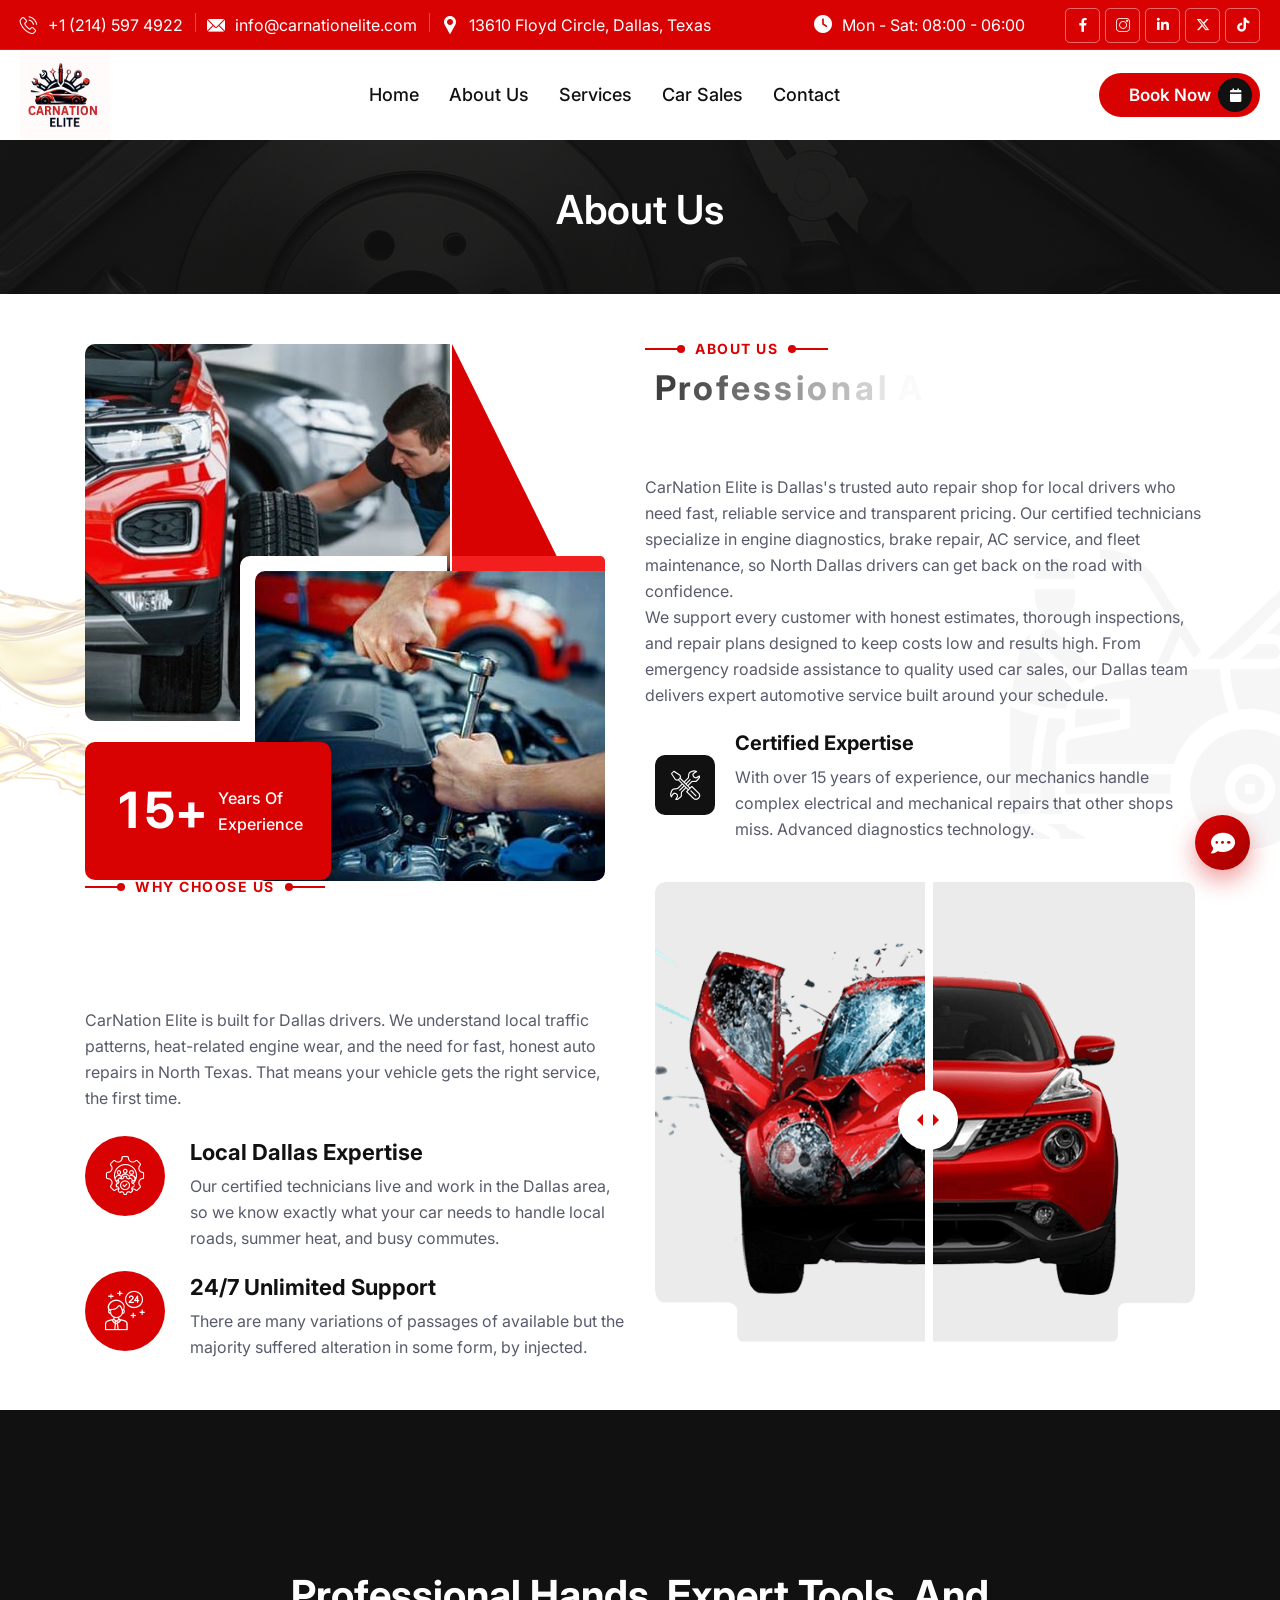
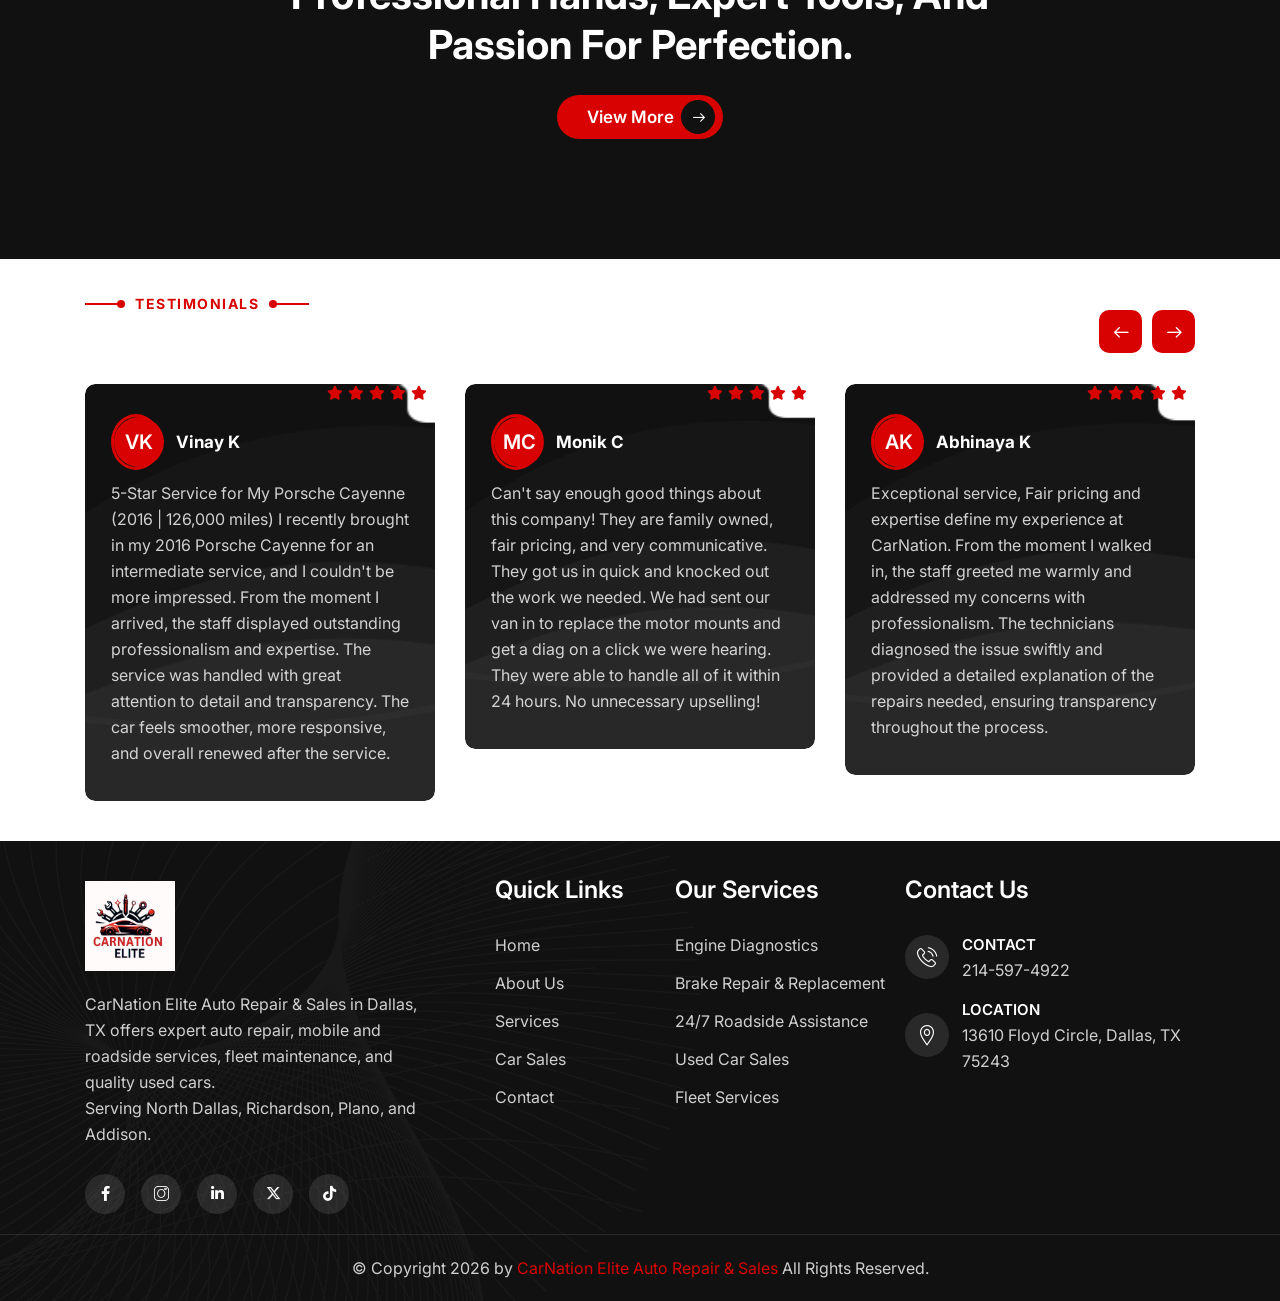
==== commit 1cddf045: "Update SEO lead-generation content on main pages and add Dallas engine diagnostics landing page" ====
--- a/about.html
+++ b/about.html
@@ -353,17 +353,8 @@
                                     <span>Service Center</span>
                                 </h3>
                             </div>
-                            <p class="about-one__text">At CarNation Elite we believe that every car deserves expert
-                                care and attention. With 10-15 years of hands-on experience and a team of certified
-                                technicians, we provide reliable, honest, and affordable auto repair and quality used
-                                cars in Dallas, TX.</p>
-                            <p class="about-one__text">Our comprehensive services include full auto repair and
-                                diagnostics,
-                                24/7 roadside assistance, fleet maintenance, and a carefully curated selection of
-                                quality used cars. We pride ourselves on transparent pricing, fast turnarounds, and
-                                personalized service that keeps Dallas drivers coming back. Whether you need emergency
-                                repairs, routine maintenance, or are looking for your next vehicle, CarNation Elite is
-                                your trusted partner for all automotive needs.</p>
+                            <p class="about-one__text">CarNation Elite is Dallas's trusted auto repair shop for local drivers who need fast, reliable service and transparent pricing. Our certified technicians specialize in engine diagnostics, brake repair, AC service, and fleet maintenance, so North Dallas drivers can get back on the road with confidence.</p>
+                            <p class="about-one__text">We support every customer with honest estimates, thorough inspections, and repair plans designed to keep costs low and results high. From emergency roadside assistance to quality used car sales, our Dallas team delivers expert automotive service built around your schedule.</p>
                         </div>
                         <ul class="about-two__points-box">
                             <li>
@@ -406,18 +397,15 @@
                                     Our <span>Car Services!</span>
                                 </h3>
                             </div>
-                            <p class="why-choose-two__text">A car service provider company plays a pivotal role in the
-                                global supply chain ecosystem by efficiently managing the movement of goods from point
-                                of origin to final destination. These companies offer a diverse range.</p>
+                            <p class="why-choose-two__text">CarNation Elite is built for Dallas drivers. We understand local traffic patterns, heat-related engine wear, and the need for fast, honest auto repairs in North Texas. That means your vehicle gets the right service, the first time.</p>
                             <ul class="why-choose-two__points">
                                 <li>
                                     <div class="icon">
                                         <span class="icon-professional-services"></span>
                                     </div>
                                     <div class="content">
-                                        <h4>Flexible Solutions</h4>
-                                        <p>There are many variations of passages of available but the majority suffered
-                                            alteration in some form, by injected.</p>
+                                        <h4>Local Dallas Expertise</h4>
+                                        <p>Our certified technicians live and work in the Dallas area, so we know exactly what your car needs to handle local roads, summer heat, and busy commutes.</p>
                                     </div>
                                 </li>
                                 <li>
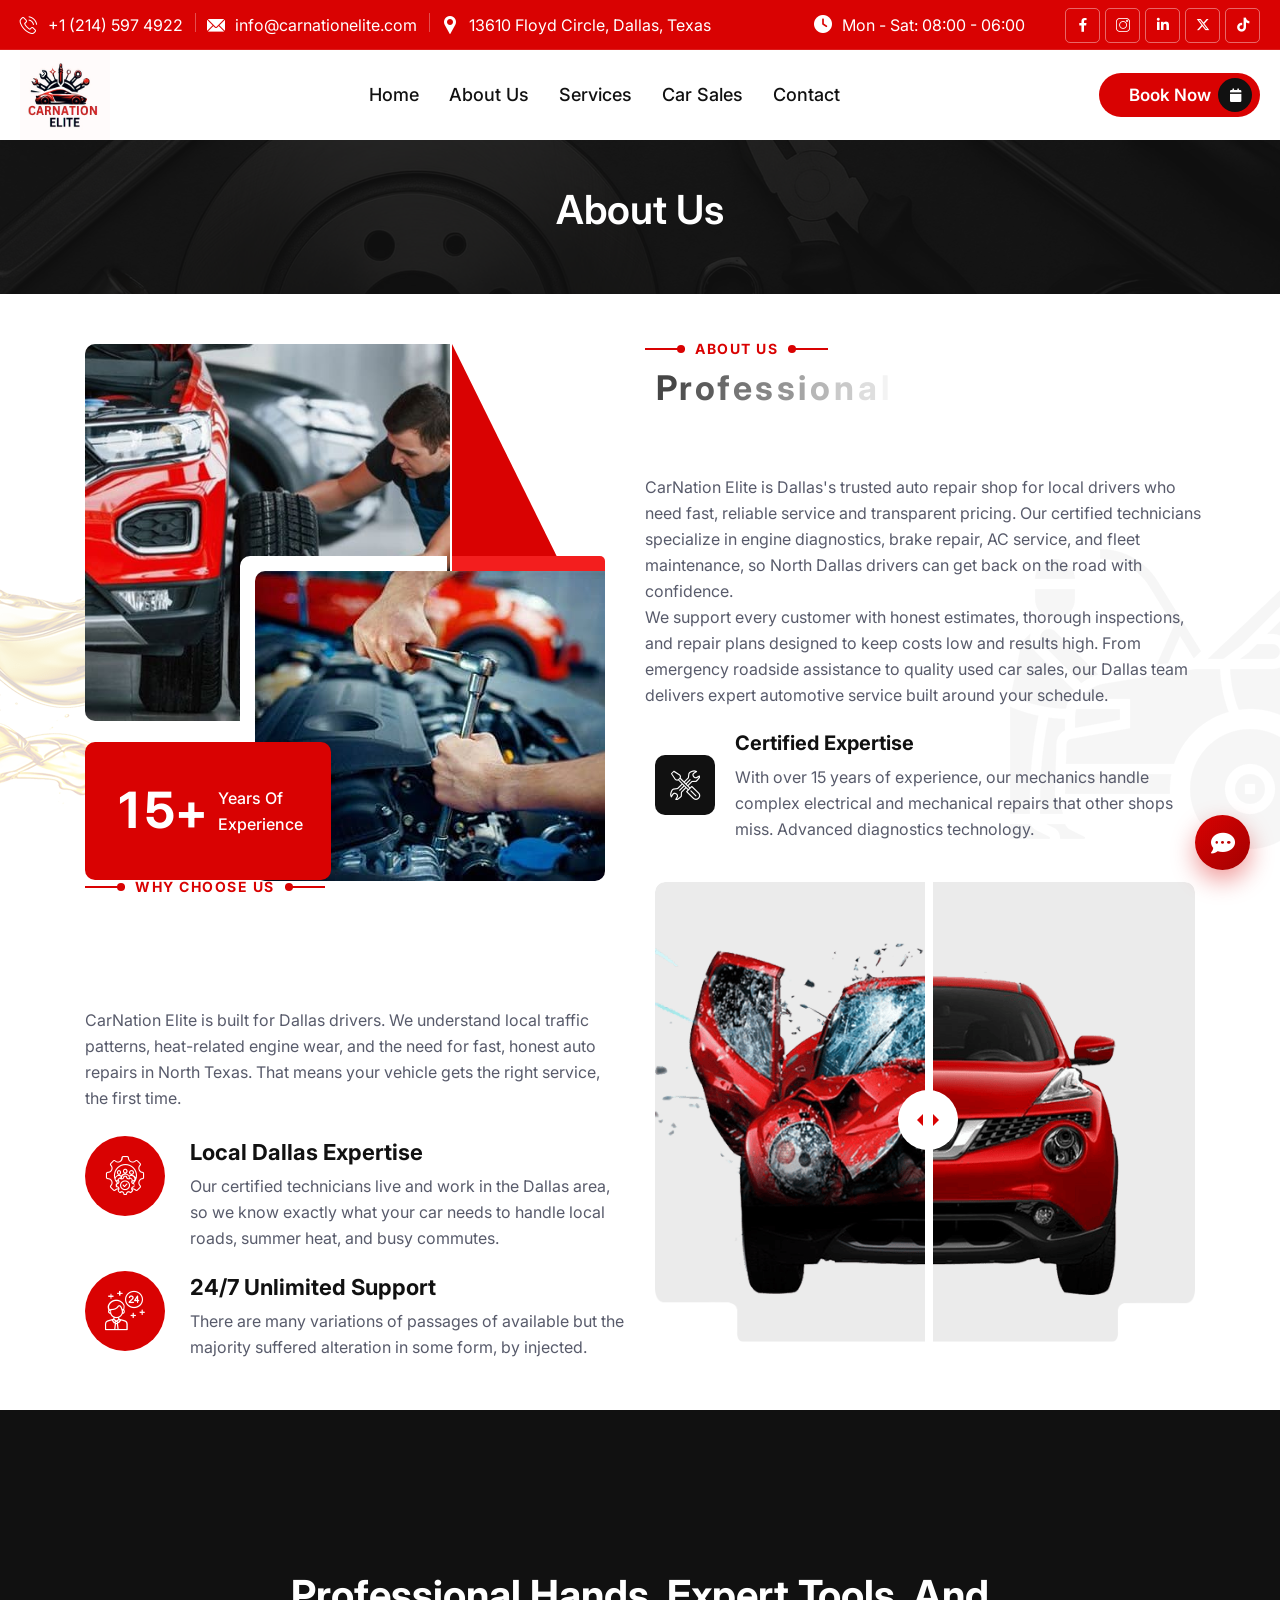
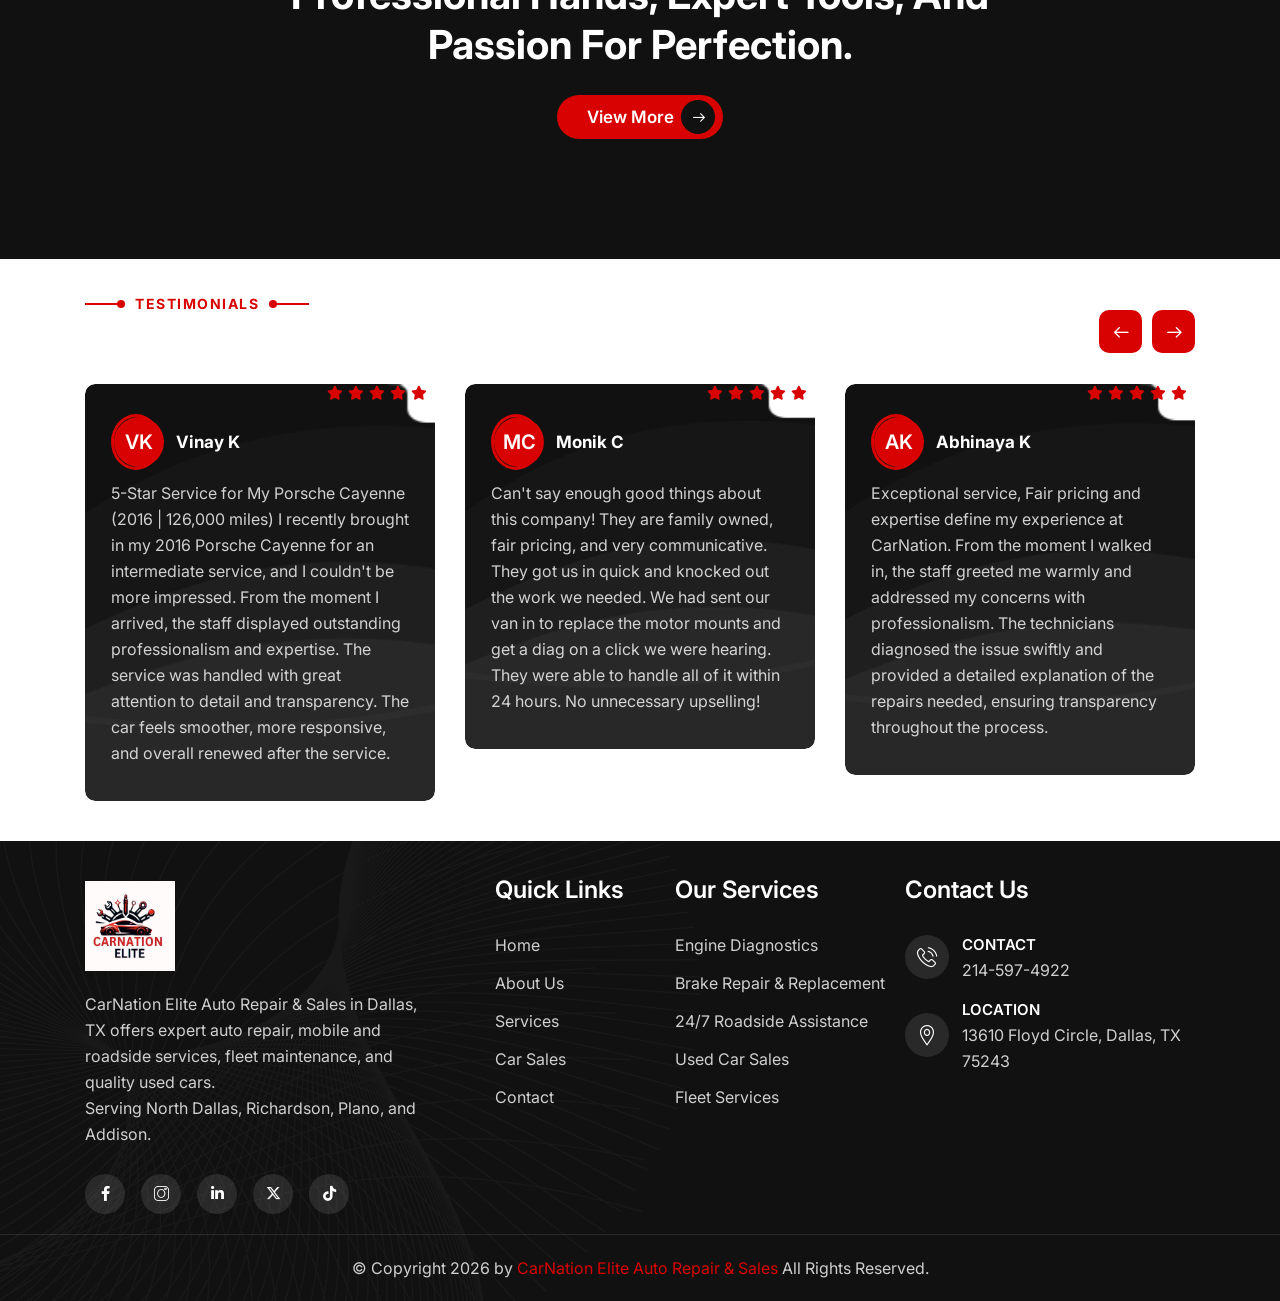
==== commit 545141b2: "Update service links and sitemap for blog pages" ====
--- a/about.html
+++ b/about.html
@@ -761,13 +761,13 @@
                                     <h3 class="footer-widget-two__title">Our Services</h3>
                                 </div>
                                 <ul class="footer-widget-two__link list-unstyled">
-                                    <li><a href="javascript:void(0);">Engine Diagnostics</a>
+                                    <li><a href="./blog/engine-diagnostics-dallas.html">Engine Diagnostics</a>
                                     </li>
-                                    <li><a href="javascript:void(0);">Brake Repair & Replacement</a>
+                                    <li><a href="./blog/brake-repair-dallas.html">Brake Repair & Replacement</a>
                                     </li>
-                                    <li><a href="javascript:void(0);">24/7 Roadside Assistance</a></li>
-                                    <li><a href="javascript:void(0);">Used Car Sales</a></li>
-                                    <li><a href="javascript:void(0);">Fleet Services</a>
+                                    <li><a href="./blog/roadside-assistance-dallas.html">24/7 Roadside Assistance</a></li>
+                                    <li><a href="./blog/used-car-sales-dallas.html">Used Car Sales</a></li>
+                                    <li><a href="./blog/fleet-services-dallas.html">Fleet Services</a>
                                     </li>
                                 </ul>
                             </div>
